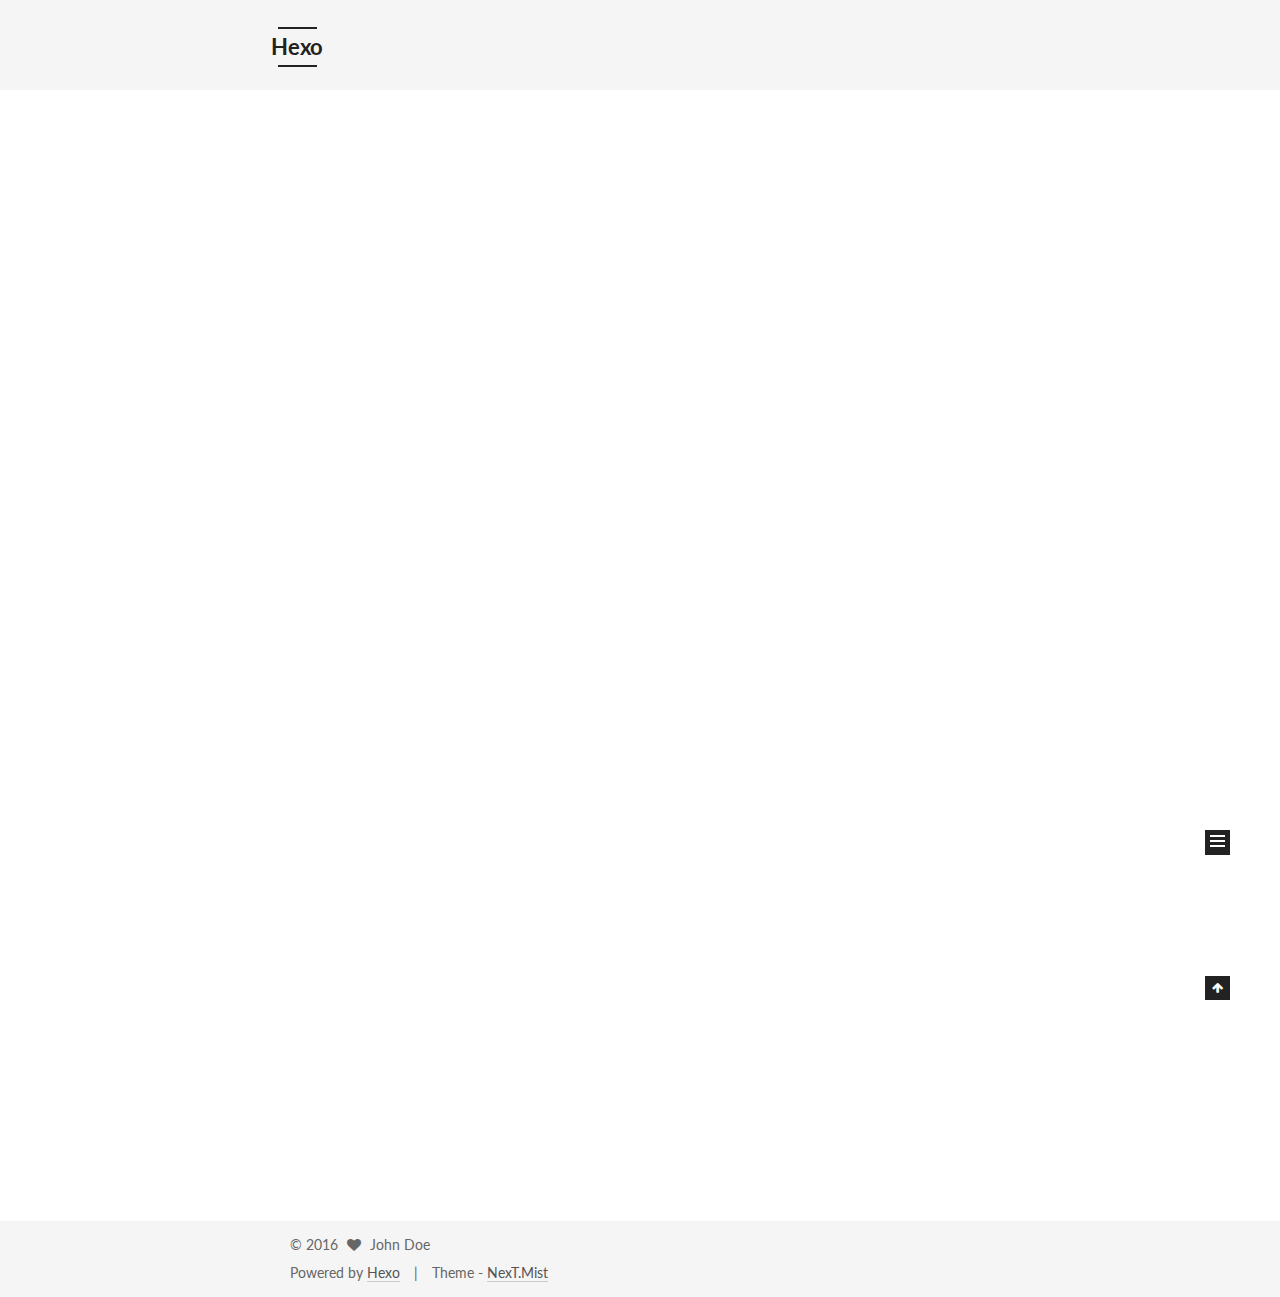
==== index.html @ 753fa88d "Site updated: 2016-10-28 18:48:10" ====
<!doctype html>



  


<html class="theme-next mist use-motion">
<head>
  <meta charset="UTF-8"/>
<meta http-equiv="X-UA-Compatible" content="IE=edge,chrome=1" />
<meta name="viewport" content="width=device-width, initial-scale=1, maximum-scale=1"/>



<meta http-equiv="Cache-Control" content="no-transform" />
<meta http-equiv="Cache-Control" content="no-siteapp" />












  
  
  <link href="/vendors/fancybox/source/jquery.fancybox.css?v=2.1.5" rel="stylesheet" type="text/css" />




  
  
  
  

  
    
    
  

  

  

  

  

  
    
    
    <link href="//fonts.googleapis.com/css?family=Lato:300,300italic,400,400italic,700,700italic&subset=latin,latin-ext" rel="stylesheet" type="text/css">
  






<link href="/vendors/font-awesome/css/font-awesome.min.css?v=4.4.0" rel="stylesheet" type="text/css" />

<link href="/css/main.css?v=5.0.2" rel="stylesheet" type="text/css" />


  <meta name="keywords" content="Hexo, NexT" />








  <link rel="shortcut icon" type="image/x-icon" href="/favicon.ico?v=5.0.2" />






<meta property="og:type" content="website">
<meta property="og:title" content="Hexo">
<meta property="og:url" content="http://yoursite.com/index.html">
<meta property="og:site_name" content="Hexo">
<meta name="twitter:card" content="summary">
<meta name="twitter:title" content="Hexo">



<script type="text/javascript" id="hexo.configuration">
  var NexT = window.NexT || {};
  var CONFIG = {
    scheme: 'Mist',
    sidebar: {"position":"left","display":"post"},
    fancybox: true,
    motion: true,
    duoshuo: {
      userId: '0',
      author: 'Author'
    }
  };
</script>




  <link rel="canonical" href="http://yoursite.com/"/>


  <title> Hexo </title>
</head>

<body itemscope itemtype="//schema.org/WebPage" lang="">

  










  
  
    
  

  <div class="container one-collumn sidebar-position-left 
   page-home 
 ">
    <div class="headband"></div>

    <header id="header" class="header" itemscope itemtype="//schema.org/WPHeader">
      <div class="header-inner"><div class="site-meta ">
  

  <div class="custom-logo-site-title">
    <a href="/"  class="brand" rel="start">
      <span class="logo-line-before"><i></i></span>
      <span class="site-title">Hexo</span>
      <span class="logo-line-after"><i></i></span>
    </a>
  </div>
  <p class="site-subtitle"></p>
</div>

<div class="site-nav-toggle">
  <button>
    <span class="btn-bar"></span>
    <span class="btn-bar"></span>
    <span class="btn-bar"></span>
  </button>
</div>

<nav class="site-nav">
  

  
    <ul id="menu" class="menu">
      
        
        <li class="menu-item menu-item-home">
          <a href="/" rel="section">
            
            Home
          </a>
        </li>
      
        
        <li class="menu-item menu-item-archives">
          <a href="/archives" rel="section">
            
            Archives
          </a>
        </li>
      
        
        <li class="menu-item menu-item-tags">
          <a href="/tags" rel="section">
            
            Tags
          </a>
        </li>
      
        
        <li class="menu-item menu-item-schedule">
          <a href="/schedule" rel="section">
            
            Schedule
          </a>
        </li>
      

      
    </ul>
  

  
</nav>

 </div>
    </header>

    <main id="main" class="main">
      <div class="main-inner">
        <div class="content-wrap">
          <div id="content" class="content">
            
  <section id="posts" class="posts-expand">
    
      

  
  

  
  
  

  <article class="post post-type-normal " itemscope itemtype="//schema.org/Article">

    
      <header class="post-header">

        
        
          <h1 class="post-title" itemprop="name headline">
            
            
              
                
                <a class="post-title-link" href="/2016/10/28/hello-world/" itemprop="url">
                  Hello World
                </a>
              
            
          </h1>
        

        <div class="post-meta">
          <span class="post-time">
            <span class="post-meta-item-icon">
              <i class="fa fa-calendar-o"></i>
            </span>
            <span class="post-meta-item-text">Posted on</span>
            <time itemprop="dateCreated" datetime="2016-10-28T16:20:20+08:00" content="2016-10-28">
              2016-10-28
            </time>
          </span>

          

          
            
          

          

          
          

          
        </div>
      </header>
    


    <div class="post-body" itemprop="articleBody">

      
      

      
        
          
            <p>Welcome to <a href="https://hexo.io/" target="_blank" rel="external">Hexo</a>! This is your very first post. Check <a href="https://hexo.io/docs/" target="_blank" rel="external">documentation</a> for more info. If you get any problems when using Hexo, you can find the answer in <a href="https://hexo.io/docs/troubleshooting.html" target="_blank" rel="external">troubleshooting</a> or you can ask me on <a href="https://github.com/hexojs/hexo/issues" target="_blank" rel="external">GitHub</a>.</p>
<h2 id="Quick-Start"><a href="#Quick-Start" class="headerlink" title="Quick Start"></a>Quick Start</h2><h3 id="Create-a-new-post"><a href="#Create-a-new-post" class="headerlink" title="Create a new post"></a>Create a new post</h3><figure class="highlight bash"><table><tr><td class="gutter"><pre><div class="line">1</div></pre></td><td class="code"><pre><div class="line">$ hexo new <span class="string">"My New Post"</span></div></pre></td></tr></table></figure>
<p>More info: <a href="https://hexo.io/docs/writing.html" target="_blank" rel="external">Writing</a></p>
<h3 id="Run-server"><a href="#Run-server" class="headerlink" title="Run server"></a>Run server</h3><figure class="highlight bash"><table><tr><td class="gutter"><pre><div class="line">1</div></pre></td><td class="code"><pre><div class="line">$ hexo server</div></pre></td></tr></table></figure>
<p>More info: <a href="https://hexo.io/docs/server.html" target="_blank" rel="external">Server</a></p>
<h3 id="Generate-static-files"><a href="#Generate-static-files" class="headerlink" title="Generate static files"></a>Generate static files</h3><figure class="highlight bash"><table><tr><td class="gutter"><pre><div class="line">1</div></pre></td><td class="code"><pre><div class="line">$ hexo generate</div></pre></td></tr></table></figure>
<p>More info: <a href="https://hexo.io/docs/generating.html" target="_blank" rel="external">Generating</a></p>
<h3 id="Deploy-to-remote-sites"><a href="#Deploy-to-remote-sites" class="headerlink" title="Deploy to remote sites"></a>Deploy to remote sites</h3><figure class="highlight bash"><table><tr><td class="gutter"><pre><div class="line">1</div></pre></td><td class="code"><pre><div class="line">$ hexo deploy</div></pre></td></tr></table></figure>
<p>More info: <a href="https://hexo.io/docs/deployment.html" target="_blank" rel="external">Deployment</a></p>

          
        
      
    </div>

    <div>
      
    </div>

    <div>
      
    </div>

    <footer class="post-footer">
      

      

      
      
        <div class="post-eof"></div>
      
    </footer>
  </article>


    
  </section>

  


          </div>
          


          

        </div>
        
          
  
  <div class="sidebar-toggle">
    <div class="sidebar-toggle-line-wrap">
      <span class="sidebar-toggle-line sidebar-toggle-line-first"></span>
      <span class="sidebar-toggle-line sidebar-toggle-line-middle"></span>
      <span class="sidebar-toggle-line sidebar-toggle-line-last"></span>
    </div>
  </div>

  <aside id="sidebar" class="sidebar">
    <div class="sidebar-inner">

      

      

      <section class="site-overview sidebar-panel  sidebar-panel-active ">
        <div class="site-author motion-element" itemprop="author" itemscope itemtype="//schema.org/Person">
          <img class="site-author-image" itemprop="image"
               src="/images/avatar.gif"
               alt="John Doe" />
          <p class="site-author-name" itemprop="name">John Doe</p>
          <p class="site-description motion-element" itemprop="description"></p>
        </div>
        <nav class="site-state motion-element">
          <div class="site-state-item site-state-posts">
            <a href="/archives">
              <span class="site-state-item-count">1</span>
              <span class="site-state-item-name">posts</span>
            </a>
          </div>

          

          

        </nav>

        

        <div class="links-of-author motion-element">
          
        </div>

        
        

        
        

      </section>

      

    </div>
  </aside>


        
      </div>
    </main>

    <footer id="footer" class="footer">
      <div class="footer-inner">
        <div class="copyright" >
  
  &copy; 
  <span itemprop="copyrightYear">2016</span>
  <span class="with-love">
    <i class="fa fa-heart"></i>
  </span>
  <span class="author" itemprop="copyrightHolder">John Doe</span>
</div>

<div class="powered-by">
  Powered by <a class="theme-link" href="https://hexo.io">Hexo</a>
</div>

<div class="theme-info">
  Theme -
  <a class="theme-link" href="https://github.com/iissnan/hexo-theme-next">
    NexT.Mist
  </a>
</div>

        

        
      </div>
    </footer>

    <div class="back-to-top">
      <i class="fa fa-arrow-up"></i>
    </div>
  </div>

  

<script type="text/javascript">
  if (Object.prototype.toString.call(window.Promise) !== '[object Function]') {
    window.Promise = null;
  }
</script>









  



  
  <script type="text/javascript" src="/vendors/jquery/index.js?v=2.1.3"></script>

  
  <script type="text/javascript" src="/vendors/fastclick/lib/fastclick.min.js?v=1.0.6"></script>

  
  <script type="text/javascript" src="/vendors/jquery_lazyload/jquery.lazyload.js?v=1.9.7"></script>

  
  <script type="text/javascript" src="/vendors/velocity/velocity.min.js?v=1.2.1"></script>

  
  <script type="text/javascript" src="/vendors/velocity/velocity.ui.min.js?v=1.2.1"></script>

  
  <script type="text/javascript" src="/vendors/fancybox/source/jquery.fancybox.pack.js?v=2.1.5"></script>


  


  <script type="text/javascript" src="/js/src/utils.js?v=5.0.2"></script>

  <script type="text/javascript" src="/js/src/motion.js?v=5.0.2"></script>



  
  

  

  


  <script type="text/javascript" src="/js/src/bootstrap.js?v=5.0.2"></script>



  



  




  
  

  

  

  

  


</body>
</html>
---- css/main.css ----
/* normalize.css v3.0.2 | MIT License | git.io/normalize */
html {
  font-family: sans-serif; /* 1 */
  -ms-text-size-adjust: 100%; /* 2 */
  -webkit-text-size-adjust: 100%; /* 2 */
}
body {
  margin: 0;
}
article,
aside,
details,
figcaption,
figure,
footer,
header,
hgroup,
main,
menu,
nav,
section,
summary {
  display: block;
}
audio,
canvas,
progress,
video {
  display: inline-block; /* 1 */
  vertical-align: baseline; /* 2 */
}
audio:not([controls]) {
  display: none;
  height: 0;
}
[hidden],
template {
  display: none;
}
a {
  background-color: transparent;
}
a:active,
a:hover {
  outline: 0;
}
abbr[title] {
  border-bottom: 1px dotted;
}
b,
strong {
  font-weight: bold;
}
dfn {
  font-style: italic;
}
h1 {
  font-size: 2em;
  margin: 0.67em 0;
}
mark {
  background: #ff0;
  color: #000;
}
small {
  font-size: 80%;
}
sub,
sup {
  font-size: 75%;
  line-height: 0;
  position: relative;
  vertical-align: baseline;
}
sup {
  top: -0.5em;
}
sub {
  bottom: -0.25em;
}
img {
  border: 0;
}
svg:not(:root) {
  overflow: hidden;
}
figure {
  margin: 1em 40px;
}
hr {
  -moz-box-sizing: content-box;
  box-sizing: content-box;
  height: 0;
}
pre {
  overflow: auto;
}
code,
kbd,
pre,
samp {
  font-family: monospace, monospace;
  font-size: 1em;
}
button,
input,
optgroup,
select,
textarea {
  color: inherit; /* 1 */
  font: inherit; /* 2 */
  margin: 0; /* 3 */
}
button {
  overflow: visible;
}
button,
select {
  text-transform: none;
}
button,
html input[type="button"],
input[type="reset"],
input[type="submit"] {
  -webkit-appearance: button; /* 2 */
  cursor: pointer; /* 3 */
}
button[disabled],
html input[disabled] {
  cursor: default;
}
button::-moz-focus-inner,
input::-moz-focus-inner {
  border: 0;
  padding: 0;
}
input {
  line-height: normal;
}
input[type="checkbox"],
input[type="radio"] {
  box-sizing: border-box; /* 1 */
  padding: 0; /* 2 */
}
input[type="number"]::-webkit-inner-spin-button,
input[type="number"]::-webkit-outer-spin-button {
  height: auto;
}
input[type="search"] {
  -webkit-appearance: textfield; /* 1 */
  -moz-box-sizing: content-box;
  -webkit-box-sizing: content-box; /* 2 */
  box-sizing: content-box;
}
input[type="search"]::-webkit-search-cancel-button,
input[type="search"]::-webkit-search-decoration {
  -webkit-appearance: none;
}
fieldset {
  border: 1px solid #c0c0c0;
  margin: 0 2px;
  padding: 0.35em 0.625em 0.75em;
}
legend {
  border: 0; /* 1 */
  padding: 0; /* 2 */
}
textarea {
  overflow: auto;
}
optgroup {
  font-weight: bold;
}
table {
  border-collapse: collapse;
  border-spacing: 0;
}
td,
th {
  padding: 0;
}
::selection {
  background: #262a30;
  color: #fff;
}
body {
  position: relative;
  font-family: 'Lato', "PingFang SC", "Microsoft YaHei", sans-serif;
  font-size: 14px;
  line-height: 2;
  color: #555;
  background: #fff;
}
@media (max-width: 767px) {
  body {
    padding-right: 0 !important;
  }
}
@media (min-width: 768px) and (max-width: 991px) {
  body {
    padding-right: 0 !important;
  }
}
@media (min-width: 1600px) {
  body {
    font-size: 16px;
  }
}
h1,
h2,
h3,
h4,
h5,
h6 {
  margin: 0;
  padding: 0;
  font-weight: bold;
  line-height: 1.5;
  font-family: 'Lato', "PingFang SC", "Microsoft YaHei", sans-serif;
}
h2,
h3,
h4,
h5,
h6 {
  margin: 20px 0 15px;
}
h1 {
  font-size: 24px;
}
@media (max-width: 767px) {
  h1 {
    font-size: 20px;
  }
}
h2 {
  font-size: 22px;
}
@media (max-width: 767px) {
  h2 {
    font-size: 18px;
  }
}
h3 {
  font-size: 20px;
}
@media (max-width: 767px) {
  h3 {
    font-size: 16px;
  }
}
h4 {
  font-size: 18px;
}
@media (max-width: 767px) {
  h4 {
    font-size: 14px;
  }
}
h5 {
  font-size: 16px;
}
@media (max-width: 767px) {
  h5 {
    font-size: 12px;
  }
}
h6 {
  font-size: 14px;
}
@media (max-width: 767px) {
  h6 {
    font-size: 10px;
  }
}
p {
  margin: 0 0 25px 0;
}
a {
  color: #555;
  text-decoration: none;
  border-bottom: 1px solid #999;
  word-wrap: break-word;
}
a:hover {
  color: #222;
  border-bottom-color: #222;
}
ul {
  list-style: none;
}
blockquote {
  margin: 0;
  padding: 0;
}
img {
  display: block;
  margin: auto;
  max-width: 100%;
  height: auto;
}
hr {
  margin: 40px 0;
  height: 3px;
  border: none;
  background-color: #ddd;
  background-image: repeating-linear-gradient(-45deg, #fff, #fff 4px, transparent 4px, transparent 8px);
}
blockquote {
  padding: 0 15px;
  color: #666;
  border-left: 4px solid #ddd;
}
blockquote cite::before {
  content: "-";
  padding: 0 5px;
}
dt {
  font-weight: 700;
}
dd {
  margin: 0;
  padding: 0;
}
.text-left {
  text-align: left;
}
.text-center {
  text-align: center;
}
.text-right {
  text-align: right;
}
.text-justify {
  text-align: justify;
}
.text-nowrap {
  white-space: nowrap;
}
.text-lowercase {
  text-transform: lowercase;
}
.text-uppercase {
  text-transform: uppercase;
}
.text-capitalize {
  text-transform: capitalize;
}
.center-block {
  display: block;
  margin-left: auto;
  margin-right: auto;
}
.clearfix:before,
.clearfix:after {
  content: " ";
  display: table;
}
.clearfix:after {
  clear: both;
}
.pullquote {
  width: 45%;
}
.pullquote.left {
  float: left;
  margin-left: 5px;
  margin-right: 10px;
}
.pullquote.right {
  float: right;
  margin-left: 10px;
  margin-right: 5px;
}
.affix.affix.affix {
  position: fixed;
}
.translation {
  margin-top: -20px;
  font-size: 14px;
  color: #999;
}
.scrollbar-measure {
  width: 100px;
  height: 100px;
  overflow: scroll;
  position: absolute;
  top: -9999px;
}
.use-motion .motion-element {
  opacity: 0;
}
#local-search-input {
  padding: 3px;
  border: none;
  text-indent: 14px;
  border-radius: 0;
  width: 140px;
  outline: none;
  border-bottom: 1px solid #999;
  background: inherit;
  opacity: 0.5;
}
#local-search-input:focus {
  opacity: 1;
}
.search-icon {
  position: absolute;
  top: 9px;
}
table {
  margin: 20px 0;
  width: 100%;
  border-collapse: collapse;
  border-spacing: 0;
  border: 1px solid #ddd;
  font-size: 14px;
  table-layout: fixed;
  word-wrap: break-all;
}
table>tbody>tr:nth-of-type(odd) {
  background-color: #f9f9f9;
}
table>tbody>tr:hover {
  background-color: #f5f5f5;
}
caption,
th,
td {
  padding: 8px;
  text-align: left;
  vertical-align: middle;
  font-weight: normal;
}
th,
td {
  border-bottom: 3px solid #ddd;
  border-right: 1px solid #eee;
}
th {
  padding-bottom: 10px;
  font-weight: 700;
}
td {
  border-bottom-width: 1px;
}
html,
body {
  height: 100%;
}
.container {
  position: relative;
  min-height: 100%;
}
.header-inner {
  margin: 0 auto;
  padding: 100px 0 70px;
  width: 700px;
}
@media (min-width: 1600px) {
  .container .header-inner {
    width: 900px;
  }
}
.main {
  padding-bottom: 150px;
}
.main-inner {
  margin: 0 auto;
  width: 700px;
}
@media (min-width: 1600px) {
  .container .main-inner {
    width: 900px;
  }
}
.footer {
  position: absolute;
  left: 0;
  bottom: 0;
  width: 100%;
  min-height: 50px;
}
.footer-inner {
  box-sizing: border-box;
  margin: 20px auto;
  width: 700px;
}
@media (min-width: 1600px) {
  .container .footer-inner {
    width: 900px;
  }
}
pre,
.highlight {
  overflow: auto;
  margin: 20px 0;
  padding: 15px;
  font-size: 13px;
  color: #4d4d4c;
  background: #f7f7f7;
  line-height: 1.6;
}
pre,
code {
  font-family: consolas, Menlo, "PingFang SC", "Microsoft YaHei", monospace;
}
code {
  padding: 2px 4px;
  word-wrap: break-all;
  color: #4d4d4c;
  background: #f7f7f7;
  border-radius: 3px;
  font-size: 13px;
}
pre code {
  padding: 0;
  color: #4d4d4c;
  background: none;
  text-shadow: none;
}
.highlight pre {
  border: none;
  margin: 0;
  padding: 1px;
}
.highlight table {
  margin: 0;
  width: auto;
  border: none;
}
.highlight td {
  border: none;
  padding: 0;
}
.highlight figcaption {
  font-size: 1em;
  color: #4d4d4c;
  line-height: 1em;
  margin-bottom: 1em;
}
.highlight figcaption:before,
.highlight figcaption:after {
  content: " ";
  display: table;
}
.highlight figcaption:after {
  clear: both;
}
.highlight figcaption a {
  float: right;
  color: #4d4d4c;
}
.highlight figcaption a:hover {
  border-bottom-color: #4d4d4c;
}
.highlight .gutter pre {
  color: #666;
  text-align: right;
  padding-right: 20px;
}
.highlight .line {
  height: 20px;
}
.gutter {
  -webkit-user-select: none;
  -moz-user-select: none;
  -ms-user-select: none;
  user-select: none;
}
.gist table {
  width: auto;
}
.gist table td {
  border: none;
}
pre .deletion {
  background: #fdd;
}
pre .addition {
  background: #dfd;
}
pre .meta {
  color: #8959a8;
}
pre .comment {
  color: #8e908c;
}
pre .variable,
pre .attribute,
pre .tag,
pre .regexp,
pre .ruby .constant,
pre .xml .tag .title,
pre .xml .pi,
pre .xml .doctype,
pre .html .doctype,
pre .css .id,
pre .css .class,
pre .css .pseudo {
  color: #c82829;
}
pre .number,
pre .preprocessor,
pre .built_in,
pre .literal,
pre .params,
pre .constant,
pre .command {
  color: #f5871f;
}
pre .ruby .class .title,
pre .css .rules .attribute,
pre .string,
pre .value,
pre .inheritance,
pre .header,
pre .ruby .symbol,
pre .xml .cdata,
pre .special,
pre .number,
pre .formula {
  color: #718c00;
}
pre .title,
pre .css .hexcolor {
  color: #3e999f;
}
pre .function,
pre .python .decorator,
pre .python .title,
pre .ruby .function .title,
pre .ruby .title .keyword,
pre .perl .sub,
pre .javascript .title,
pre .coffeescript .title {
  color: #4271ae;
}
pre .keyword,
pre .javascript .function {
  color: #8959a8;
}
.full-image.full-image.full-image {
  border: none;
  max-width: 100%;
  width: auto;
  margin: 20px auto;
}
@media (min-width: 992px) {
  .full-image.full-image.full-image {
    max-width: none;
    width: 126%;
    margin: 0 -13%;
  }
}
.blockquote-center,
.page-home .post-type-quote blockquote,
.page-post-detail .post-type-quote blockquote {
  position: relative;
  margin: 40px 0;
  padding: 0;
  border-left: none;
  text-align: center;
}
.blockquote-center::before,
.page-home .post-type-quote blockquote::before,
.page-post-detail .post-type-quote blockquote::before,
.blockquote-center::after,
.page-home .post-type-quote blockquote::after,
.page-post-detail .post-type-quote blockquote::after {
  position: absolute;
  content: ' ';
  display: block;
  width: 100%;
  height: 24px;
  opacity: 0.2;
  background-repeat: no-repeat;
  background-position: 0 -6px;
  background-size: 22px 22px;
}
.blockquote-center::before,
.page-home .post-type-quote blockquote::before,
.page-post-detail .post-type-quote blockquote::before {
  top: -20px;
  background-image: url("../images/quote-l.svg");
  border-top: 1px solid #ccc;
}
.blockquote-center::after,
.page-home .post-type-quote blockquote::after,
.page-post-detail .post-type-quote blockquote::after {
  bottom: -20px;
  background-image: url("../images/quote-r.svg");
  border-bottom: 1px solid #ccc;
  background-position: 100% 8px;
}
.blockquote-center p,
.page-home .post-type-quote blockquote p,
.page-post-detail .post-type-quote blockquote p,
.blockquote-center div,
.page-home .post-type-quote blockquote div,
.page-post-detail .post-type-quote blockquote div {
  text-align: center;
}
.post .post-body .group-picture img {
  box-sizing: border-box;
  padding: 0 3px;
  border: none;
}
.post .group-picture-row {
  overflow: hidden;
  margin-top: 6px;
}
.post .group-picture-row:first-child {
  margin-top: 0;
}
.post .group-picture-column {
  float: left;
}
.page-post-detail .post-body .group-picture-column {
  float: none;
  margin-top: 10px;
  width: auto !important;
}
.page-post-detail .post-body .group-picture-column img {
  margin: 0 auto;
}
.page-archive .group-picture-container {
  overflow: hidden;
}
.page-archive .group-picture-row {
  float: left;
}
.page-archive .group-picture-row:first-child {
  margin-top: 6px;
}
.page-archive .group-picture-column {
  max-width: 150px;
  max-height: 150px;
}
.btn {
  display: inline-block;
  padding: 0 20px;
  font-size: 14px;
  color: #fff;
  background: #222;
  border: 2px solid #222;
  text-decoration: none;
  border-radius: 0;
  transition-property: background-color;
  transition-duration: 0.2s;
  transition-timing-function: ease-in-out;
  transition-delay: 0s;
}
.btn:hover,
.post-more-link .btn:hover {
  border-color: #222;
  color: #222;
  background: #fff;
}
.btn-bar {
  display: block;
  width: 22px;
  height: 2px;
  background: #555;
  border-radius: 1px;
}
.btn-bar+.btn-bar {
  margin-top: 4px;
}
.pagination {
  margin: 120px 0 40px;
  text-align: center;
  border-top: 1px solid #eee;
}
.page-number-basic,
.pagination .prev,
.pagination .next,
.pagination .page-number,
.pagination .space {
  display: inline-block;
  position: relative;
  top: -1px;
  margin: 0 10px;
  padding: 0 10px;
  line-height: 30px;
}
@media (max-width: 767px) {
  .page-number-basic,
  .pagination .prev,
  .pagination .next,
  .pagination .page-number,
  .pagination .space {
    margin: 0 5px;
  }
}
.pagination .prev,
.pagination .next,
.pagination .page-number {
  border-bottom: 0;
  border-top: 1px solid #eee;
  transition-property: border-color;
  transition-duration: 0.2s;
  transition-timing-function: ease-in-out;
  transition-delay: 0s;
}
.pagination .prev:hover,
.pagination .next:hover,
.pagination .page-number:hover {
  border-top-color: #222;
}
.pagination .space {
  padding: 0;
  margin: 0;
}
.pagination .prev {
  margin-left: 0;
}
.pagination .next {
  margin-right: 0;
}
.pagination .page-number.current {
  color: #fff;
  background: #ccc;
  border-top-color: #ccc;
}
@media (max-width: 767px) {
  .pagination {
    border-top: none;
  }
  .pagination .prev,
  .pagination .next,
  .pagination .page-number {
    margin-bottom: 10px;
    border-top: 0;
    border-bottom: 1px solid #eee;
  }
  .pagination .prev:hover,
  .pagination .next:hover,
  .pagination .page-number:hover {
    border-bottom-color: #222;
  }
}
.comments {
  margin: 60px 20px 0;
}
.tag-cloud {
  text-align: center;
}
.tag-cloud a {
  display: inline-block;
  margin: 10px;
}
.back-to-top {
  box-sizing: border-box;
  position: fixed;
  bottom: -100px;
  right: 50px;
  z-index: 1050;
  padding: 0 6px;
  width: 25px;
  background: #222;
  font-size: 12px;
  opacity: 1;
  color: #fff;
  cursor: pointer;
  text-align: center;
  -webkit-transform: translateZ(0);
  transition-property: bottom;
  transition-duration: 0.2s;
  transition-timing-function: ease-in-out;
  transition-delay: 0s;
}
@media (max-width: 767px) {
  .back-to-top {
    display: none;
  }
}
@media (min-width: 768px) and (max-width: 991px) {
  .back-to-top {
    display: none;
  }
}
.back-to-top.back-to-top-on {
  bottom: 19px;
}
.header {
  background: #fff;
}
.header-inner {
  position: relative;
}
.headband {
  height: 3px;
  background: #222;
}
.site-meta {
  margin: 0;
  text-align: left;
}
@media (max-width: 767px) {
  .site-meta {
    text-align: center;
  }
}
.brand {
  position: relative;
  display: inline-block;
  padding: 0 40px;
  color: #222;
  background: #222;
  border-bottom: none;
}
.brand:hover {
  color: #222;
}
.logo {
  display: inline-block;
  margin-right: 5px;
  line-height: 36px;
  vertical-align: top;
}
.site-title {
  display: inline-block;
  vertical-align: top;
  line-height: 36px;
  font-size: 20px;
  font-weight: normal;
  font-family: 'Lato', "PingFang SC", "Microsoft YaHei", sans-serif;
}
.site-subtitle {
  margin-top: 10px;
  font-size: 13px;
  color: #999;
}
.use-motion .brand {
  opacity: 0;
}
.use-motion .logo,
.use-motion .site-title,
.use-motion .site-subtitle {
  opacity: 0;
  position: relative;
  top: -10px;
}
.site-nav-toggle {
  display: none;
  position: absolute;
  top: 10px;
  left: 10px;
}
@media (max-width: 767px) {
  .site-nav-toggle {
    display: block;
  }
}
.site-nav-toggle button {
  margin-top: 2px;
  padding: 9px 10px;
  background: transparent;
  border: none;
}
@media (max-width: 767px) {
  .site-nav {
    display: none;
    margin: 0 -10px;
    padding: 0 10px;
    clear: both;
    border-top: 1px solid #ddd;
  }
}
@media (min-width: 768px) and (max-width: 991px) {
  .site-nav {
    display: block !important;
  }
}
@media (min-width: 992px) {
  .site-nav {
    display: block !important;
  }
}
.menu {
  margin-top: 20px;
  padding-left: 0;
  text-align: center;
}
.menu .menu-item {
  display: inline-block;
  margin: 0 10px;
}
@media screen and (max-width: 767px) {
  .menu .menu-item {
    margin-top: 10px;
  }
}
.menu .menu-item a {
  display: block;
  font-size: 13px;
  text-transform: capitalize;
  line-height: inherit;
  border-bottom: 1px solid transparent;
  transition-property: border-color;
  transition-duration: 0.2s;
  transition-timing-function: ease-in-out;
  transition-delay: 0s;
}
.menu .menu-item a:hover {
  border-bottom-color: #222;
}
.menu .menu-item .fa {
  margin-right: 5px;
}
.use-motion .menu-item {
  opacity: 0;
}
.post-body {
  font-family: 'Lato', "PingFang SC", "Microsoft YaHei", sans-serif;
}
@media (max-width: 767px) {
  .post-body {
    word-break: break-word;
  }
}
.post-body .fancybox img {
  display: block !important;
  margin: 0 auto;
  cursor: pointer;
  cursor: zoom-in;
  cursor: -webkit-zoom-in;
}
.post-body .image-caption,
.post-body .figure .caption {
  margin: 10px auto 15px;
  text-align: center;
  font-size: 14px;
  color: #999;
  font-weight: bold;
  line-height: 1;
}
.post-sticky-flag {
  display: inline-block;
  font-size: 16px;
  -ms-transform: rotate(30deg);
  -webkit-transform: rotate(30deg);
  -moz-transform: rotate(30deg);
  -ms-transform: rotate(30deg);
  -o-transform: rotate(30deg);
  transform: rotate(30deg);
}
.posts-expand {
  padding-top: 40px;
}
@media (max-width: 767px) {
  .posts-expand {
    margin: 0 20px;
  }
  .post-body pre,
  .post-body .highlight {
    padding: 10px;
  }
  .post-body pre .gutter pre,
  .post-body .highlight .gutter pre {
    padding-right: 10px;
  }
}
@media (min-width: 992px) {
  .posts-expand .post-body {
    text-align: justify;
  }
}
.posts-expand .post-body h2,
.posts-expand .post-body h3,
.posts-expand .post-body h4,
.posts-expand .post-body h5,
.posts-expand .post-body h6 {
  padding-top: 10px;
}
.posts-expand .post-body h2 .header-anchor,
.posts-expand .post-body h3 .header-anchor,
.posts-expand .post-body h4 .header-anchor,
.posts-expand .post-body h5 .header-anchor,
.posts-expand .post-body h6 .header-anchor {
  float: right;
  margin-left: 10px;
  color: #ccc;
  border-bottom-style: none;
  visibility: hidden;
}
.posts-expand .post-body h2 .header-anchor:hover,
.posts-expand .post-body h3 .header-anchor:hover,
.posts-expand .post-body h4 .header-anchor:hover,
.posts-expand .post-body h5 .header-anchor:hover,
.posts-expand .post-body h6 .header-anchor:hover {
  color: inherit;
}
.posts-expand .post-body h2:hover .header-anchor,
.posts-expand .post-body h3:hover .header-anchor,
.posts-expand .post-body h4:hover .header-anchor,
.posts-expand .post-body h5:hover .header-anchor,
.posts-expand .post-body h6:hover .header-anchor {
  visibility: visible;
}
.posts-expand .post-body ul li {
  list-style: circle;
}
.posts-expand .post-body img {
  box-sizing: border-box;
  margin: auto;
  padding: 3px;
  border: 1px solid #ddd;
}
.posts-expand .fancybox img {
  margin: 0 auto;
}
@media (max-width: 767px) {
  .posts-collapse {
    margin: 0 20px;
  }
  .posts-collapse .post-title,
  .posts-collapse .post-meta {
    display: block;
    width: auto;
    text-align: left;
  }
}
.posts-collapse {
  position: relative;
  z-index: 1010;
  margin-left: 0;
}
.posts-collapse::after {
  content: " ";
  position: absolute;
  top: 20px;
  left: 0;
  margin-left: -2px;
  width: 4px;
  height: 100%;
  background: #f5f5f5;
  z-index: -1;
}
@media (max-width: 767px) {
  .posts-collapse {
    margin: 0 20px;
  }
}
.posts-collapse .collection-title {
  position: relative;
  margin: 60px 0;
}
.posts-collapse .collection-title h2 {
  margin-left: 20px;
}
.posts-collapse .collection-title small {
  color: #bbb;
}
.posts-collapse .collection-title::before {
  content: " ";
  position: absolute;
  left: 0;
  top: 50%;
  margin-left: -4px;
  margin-top: -4px;
  width: 8px;
  height: 8px;
  background: #bbb;
  border-radius: 50%;
}
.posts-collapse .post {
  margin: 30px 0;
}
.posts-collapse .post-header {
  position: relative;
  transition-duration: 0.2s;
  transition-timing-function: ease-in-out;
  transition-delay: 0s;
  transition-property: border;
  border-bottom: 1px dashed #ccc;
}
.posts-collapse .post-header::before {
  content: " ";
  position: absolute;
  left: 0;
  top: 12px;
  width: 6px;
  height: 6px;
  margin-left: -4px;
  background: #bbb;
  border-radius: 50%;
  border: 1px solid #fff;
  transition-duration: 0.2s;
  transition-timing-function: ease-in-out;
  transition-delay: 0s;
  transition-property: background;
}
.posts-collapse .post-header:hover {
  border-bottom-color: #666;
}
.posts-collapse .post-header:hover::before {
  background: #222;
}
.posts-collapse .post-meta {
  position: absolute;
  font-size: 12px;
  left: 20px;
  top: 5px;
}
.posts-collapse .post-comments-count {
  display: none;
}
.posts-collapse .post-title {
  margin-left: 60px;
  font-size: 16px;
  font-weight: normal;
  line-height: inherit;
}
.posts-collapse .post-title::after {
  margin-left: 3px;
  opacity: 0.6;
}
.posts-collapse .post-title a {
  color: #666;
  border-bottom: none;
}
.page-home .post-type-quote .post-header,
.page-post-detail .post-type-quote .post-header,
.page-home .post-type-quote .post-tags,
.page-post-detail .post-type-quote .post-tags {
  display: none;
}
.posts-expand .post-title {
  font-size: 26px;
  text-align: center;
  word-break: break-word;
  font-weight: 400;
}
@media (max-width: 767px) {
  .posts-expand .post-title {
    font-size: 22px;
  }
}
.posts-expand .post-title-link {
  display: inline-block;
  position: relative;
  color: #555;
  border-bottom: none;
  line-height: 1.2;
  vertical-align: top;
}
.posts-expand .post-title-link::before {
  content: "";
  position: absolute;
  width: 100%;
  height: 2px;
  bottom: 0;
  left: 0;
  background-color: #000;
  visibility: hidden;
  -webkit-transform: scaleX(0);
  -moz-transform: scaleX(0);
  -ms-transform: scaleX(0);
  -o-transform: scaleX(0);
  transform: scaleX(0);
  transition-duration: 0.2s;
  transition-timing-function: ease-in-out;
  transition-delay: 0s;
}
.posts-expand .post-title-link:hover::before {
  visibility: visible;
  -webkit-transform: scaleX(1);
  -moz-transform: scaleX(1);
  -ms-transform: scaleX(1);
  -o-transform: scaleX(1);
  transform: scaleX(1);
}
.posts-expand .post-title-link .fa {
  font-size: 16px;
}
.posts-expand .post-meta {
  margin: 3px 0 60px 0;
  color: #999;
  font-family: 'Lato', "PingFang SC", "Microsoft YaHei", sans-serif;
  font-size: 12px;
  text-align: center;
}
.posts-expand .post-meta .post-category-list {
  display: inline-block;
  margin: 0;
  padding: 3px;
}
.posts-expand .post-meta .post-category-list-link {
  color: #999;
}
.post-meta-item-icon {
  display: none;
  margin-right: 3px;
}
@media (min-width: 768px) and (max-width: 991px) {
  .post-meta-item-icon {
    display: inline-block;
  }
}
@media (max-width: 767px) {
  .post-meta-item-icon {
    display: inline-block;
  }
}
@media (min-width: 768px) and (max-width: 991px) {
  .post-meta-item-text {
    display: none;
  }
}
@media (max-width: 767px) {
  .post-meta-item-text {
    display: none;
  }
}
@media (max-width: 767px) {
  .posts-expand .post-comments-count {
    display: none;
  }
}
.post-more-link {
  margin-top: 50px;
}
.post-more-link .btn {
  color: #555;
  font-size: 14px;
  background: transparent;
  border-radius: 0;
  line-height: 2;
}
.posts-expand .post-tags {
  margin-top: 40px;
  text-align: center;
}
.posts-expand .post-tags a {
  display: inline-block;
  margin-right: 10px;
  font-size: 13px;
}
.post-nav {
  overflow: hidden;
  margin-top: 60px;
  padding: 10px;
  white-space: nowrap;
  border-top: 1px solid #eee;
}
.post-nav-item {
  display: inline-block;
  width: 50%;
  white-space: normal;
}
.post-nav-item a {
  position: relative;
  display: inline-block;
  line-height: 25px;
  font-size: 14px;
  color: #555;
  border-bottom: none;
}
.post-nav-item a:hover {
  color: #222;
  border-bottom: none;
}
.post-nav-item a:active {
  top: 2px;
}
.post-nav-item a i {
  font-size: 12px;
}
.post-nav-prev {
  text-align: right;
}
.posts-expand .post-eof {
  display: block;
  margin: 80px auto 60px;
  width: 8%;
  height: 1px;
  background: #ccc;
  text-align: center;
}
.post:last-child .post-eof.post-eof.post-eof {
  display: none;
}
.post-gallery {
  display: table;
  table-layout: fixed;
  width: 100%;
  border-collapse: separate;
}
.post-gallery-row {
  display: table-row;
}
.post-gallery .post-gallery-img {
  display: table-cell;
  text-align: center;
  vertical-align: middle;
  border: none;
}
.post-gallery .post-gallery-img img {
  max-width: 100%;
  max-height: 100%;
  border: none;
}
.fancybox-close,
.fancybox-close:hover {
  border: none;
}
.sidebar {
  position: fixed;
  right: 0;
  top: 0;
  bottom: 0;
  width: 0;
  z-index: 1040;
  box-shadow: inset 0 2px 6px #000;
  background: #222;
  -webkit-transform: translateZ(0);
}
.sidebar a {
  color: #999;
  border-bottom-color: #555;
}
.sidebar a:hover {
  color: #eee;
}
@media (min-width: 768px) and (max-width: 991px) {
  .sidebar {
    display: none !important;
  }
}
@media (max-width: 767px) {
  .sidebar {
    display: none !important;
  }
}
.sidebar-inner {
  position: relative;
  padding: 20px 10px;
  color: #999;
  text-align: center;
}
.sidebar-toggle {
  position: fixed;
  right: 50px;
  bottom: 45px;
  width: 15px;
  height: 15px;
  padding: 5px;
  background: #222;
  line-height: 0;
  z-index: 1050;
  cursor: pointer;
  -webkit-transform: translateZ(0);
}
@media (min-width: 768px) and (max-width: 991px) {
  .sidebar-toggle {
    display: none;
  }
}
@media (max-width: 767px) {
  .sidebar-toggle {
    display: none;
  }
}
.sidebar-toggle-line {
  position: relative;
  display: inline-block;
  vertical-align: top;
  height: 2px;
  width: 100%;
  background: #fff;
  margin-top: 3px;
}
.sidebar-toggle-line:first-child {
  margin-top: 0;
}
.site-author-image {
  display: block;
  margin: 0 auto;
  padding: 2px;
  max-width: 96px;
  height: auto;
  border: 2px solid #333;
}
.site-author-name {
  margin: 5px 0 0;
  text-align: center;
  color: #f5f5f5;
  font-weight: normal;
}
.site-description {
  margin-top: 5px;
  text-align: center;
  font-size: 14px;
  color: #999;
}
.site-state {
  overflow: hidden;
  line-height: 1.4;
  white-space: nowrap;
  text-align: center;
}
.site-state-item {
  display: inline-block;
  padding: 0 15px;
  border-left: 1px solid #333;
}
.site-state-item:first-child {
  border-left: none;
}
.site-state-item a {
  border-bottom: none;
}
.site-state-item-count {
  display: block;
  text-align: center;
  color: inherit;
  font-weight: 600;
  font-size: 18px;
}
.site-state-item-name {
  font-size: 13px;
  color: inherit;
}
.feed-link {
  margin-top: 20px;
}
.feed-link a {
  display: inline-block;
  padding: 0 15px;
  color: #fc6423;
  border: 1px solid #fc6423;
  border-radius: 4px;
}
.feed-link a i {
  color: #fc6423;
  font-size: 14px;
}
.feed-link a:hover {
  color: #fff;
  background: #fc6423;
}
.feed-link a:hover i {
  color: #fff;
}
.links-of-author {
  margin-top: 20px;
}
.links-of-author a {
  display: inline-block;
  vertical-align: middle;
  margin-right: 10px;
  margin-bottom: 10px;
  border-bottom-color: #555;
  font-size: 13px;
}
.links-of-author a:before {
  display: inline-block;
  vertical-align: middle;
  margin-right: 3px;
  content: " ";
  width: 4px;
  height: 4px;
  border-radius: 50%;
  background: #ffffed;
}
.links-of-blogroll {
  font-size: 13px;
}
.links-of-blogroll-title {
  margin-top: 20px;
  font-size: 14px;
  font-weight: 600;
}
.links-of-blogroll-list {
  margin: 0;
  padding: 0;
}
.links-of-blogroll-item {
  padding: 2px 10px;
}
.sidebar-nav {
  margin: 0 0 20px;
  padding-left: 0;
}
.sidebar-nav li {
  display: inline-block;
  cursor: pointer;
  border-bottom: 1px solid transparent;
  font-size: 14px;
  color: #555;
}
.sidebar-nav li:hover {
  color: #f5f5f5;
}
.page-post-detail .sidebar-nav-toc {
  padding: 0 5px;
}
.page-post-detail .sidebar-nav-overview {
  margin-left: 10px;
}
.sidebar-nav .sidebar-nav-active {
  color: #87daff;
  border-bottom-color: #87daff;
}
.sidebar-nav .sidebar-nav-active:hover {
  color: #87daff;
}
.sidebar-panel {
  display: none;
}
.sidebar-panel-active {
  display: block;
}
.post-toc-empty {
  font-size: 14px;
  color: #666;
}
.post-toc-wrap {
  overflow: hidden;
}
.post-toc {
  overflow: auto;
}
.post-toc ol {
  margin: 0;
  padding: 0 2px 5px 10px;
  text-align: left;
  list-style: none;
  font-size: 14px;
}
.post-toc ol > ol {
  padding-left: 0;
}
.post-toc ol a {
  transition-duration: 0.2s;
  transition-timing-function: ease-in-out;
  transition-delay: 0s;
  transition-property: all;
  color: #999;
  border-bottom-color: #555;
}
.post-toc ol a:hover {
  color: #ccc;
  border-bottom-color: #ccc;
}
.post-toc .nav-item {
  overflow: hidden;
  text-overflow: ellipsis;
  white-space: nowrap;
  line-height: 1.8;
}
.post-toc .nav .nav-child {
  display: none;
}
.post-toc .nav .active > .nav-child {
  display: block;
}
.post-toc .nav .active-current > .nav-child {
  display: block;
}
.post-toc .nav .active-current > .nav-child > .nav-item {
  display: block;
}
.post-toc .nav .active > a {
  color: #87daff;
  border-bottom-color: #87daff;
}
.post-toc .nav .active-current > a {
  color: #87daff;
}
.post-toc .nav .active-current > a:hover {
  color: #87daff;
}
.footer {
  font-size: 14px;
  color: #999;
}
.footer img {
  border: none;
}
.footer-inner {
  text-align: center;
}
.with-love {
  display: inline-block;
  margin: 0 5px;
}
.powered-by,
.theme-info {
  display: inline-block;
}
.powered-by {
  margin-right: 10px;
}
.powered-by::after {
  content: "|";
  padding-left: 10px;
}
.cc-license {
  margin-top: 10px;
  text-align: center;
}
.cc-license .cc-opacity {
  opacity: 0.7;
  border-bottom: none;
}
.cc-license .cc-opacity:hover {
  opacity: 0.9;
}
.cc-license img {
  display: inline-block;
}
.theme-next #ds-thread #ds-reset {
  color: #555;
}
.theme-next #ds-thread #ds-reset .ds-replybox {
  margin-bottom: 30px;
}
.theme-next #ds-thread #ds-reset .ds-replybox .ds-avatar,
.theme-next #ds-reset .ds-avatar img {
  box-shadow: none;
}
.theme-next #ds-thread #ds-reset .ds-textarea-wrapper {
  border-color: #c7d4e1;
  background: none;
  border-top-right-radius: 3px;
  border-top-left-radius: 3px;
}
.theme-next #ds-thread #ds-reset .ds-textarea-wrapper textarea {
  height: 60px;
}
.theme-next #ds-reset .ds-rounded-top {
  border-radius: 0;
}
.theme-next #ds-thread #ds-reset .ds-post-toolbar {
  box-sizing: border-box;
  border: 1px solid #c7d4e1;
  background: #f6f8fa;
}
.theme-next #ds-thread #ds-reset .ds-post-options {
  height: 40px;
  border: none;
  background: none;
}
.theme-next #ds-thread #ds-reset .ds-toolbar-buttons {
  top: 11px;
}
.theme-next #ds-thread #ds-reset .ds-sync {
  top: 5px;
}
.theme-next #ds-thread #ds-reset .ds-post-button {
  top: 4px;
  right: 5px;
  width: 90px;
  height: 30px;
  border: 1px solid #c5ced7;
  border-radius: 3px;
  background-image: linear-gradient(#fbfbfc, #f5f7f9);
  color: #60676d;
}
.theme-next #ds-thread #ds-reset .ds-post-button:hover {
  background-position: 0 -30px;
  color: #60676d;
}
.theme-next #ds-thread #ds-reset .ds-comments-info {
  padding: 10px 0;
}
.theme-next #ds-thread #ds-reset .ds-sort {
  display: none;
}
.theme-next #ds-thread #ds-reset li.ds-tab a.ds-current {
  border: none;
  background: #f6f8fa;
  color: #60676d;
}
.theme-next #ds-thread #ds-reset li.ds-tab a.ds-current:hover {
  background-color: #e9f0f7;
  color: #60676d;
}
.theme-next #ds-thread #ds-reset li.ds-tab a {
  border-radius: 2px;
  padding: 5px;
}
.theme-next #ds-thread #ds-reset .ds-login-buttons p {
  color: #999;
  line-height: 36px;
}
.theme-next #ds-thread #ds-reset .ds-login-buttons .ds-service-list li {
  height: 28px;
}
.theme-next #ds-thread #ds-reset .ds-service-list a {
  background: none;
  padding: 5px;
  border: 1px solid;
  border-radius: 3px;
  text-align: center;
}
.theme-next #ds-thread #ds-reset .ds-service-list a:hover {
  color: #fff;
  background: #666;
}
.theme-next #ds-thread #ds-reset .ds-service-list .ds-weibo {
  color: #fc9b00;
  border-color: #fc9b00;
}
.theme-next #ds-thread #ds-reset .ds-service-list .ds-weibo:hover {
  background: #fc9b00;
}
.theme-next #ds-thread #ds-reset .ds-service-list .ds-qq {
  color: #60a3ec;
  border-color: #60a3ec;
}
.theme-next #ds-thread #ds-reset .ds-service-list .ds-qq:hover {
  background: #60a3ec;
}
.theme-next #ds-thread #ds-reset .ds-service-list .ds-renren {
  color: #2e7ac4;
  border-color: #2e7ac4;
}
.theme-next #ds-thread #ds-reset .ds-service-list .ds-renren:hover {
  background: #2e7ac4;
}
.theme-next #ds-thread #ds-reset .ds-service-list .ds-douban {
  color: #37994c;
  border-color: #37994c;
}
.theme-next #ds-thread #ds-reset .ds-service-list .ds-douban:hover {
  background: #37994c;
}
.theme-next #ds-thread #ds-reset .ds-service-list .ds-kaixin {
  color: #fef20d;
  border-color: #fef20d;
}
.theme-next #ds-thread #ds-reset .ds-service-list .ds-kaixin:hover {
  background: #fef20d;
}
.theme-next #ds-thread #ds-reset .ds-service-list .ds-netease {
  color: #f00;
  border-color: #f00;
}
.theme-next #ds-thread #ds-reset .ds-service-list .ds-netease:hover {
  background: #f00;
}
.theme-next #ds-thread #ds-reset .ds-service-list .ds-sohu {
  color: #ffcb05;
  border-color: #ffcb05;
}
.theme-next #ds-thread #ds-reset .ds-service-list .ds-sohu:hover {
  background: #ffcb05;
}
.theme-next #ds-thread #ds-reset .ds-service-list .ds-baidu {
  color: #2831e0;
  border-color: #2831e0;
}
.theme-next #ds-thread #ds-reset .ds-service-list .ds-baidu:hover {
  background: #2831e0;
}
.theme-next #ds-thread #ds-reset .ds-service-list .ds-google {
  color: #166bec;
  border-color: #166bec;
}
.theme-next #ds-thread #ds-reset .ds-service-list .ds-google:hover {
  background: #166bec;
}
.theme-next #ds-thread #ds-reset .ds-service-list .ds-weixin {
  color: #00ce0d;
  border-color: #00ce0d;
}
.theme-next #ds-thread #ds-reset .ds-service-list .ds-weixin:hover {
  background: #00ce0d;
}
.theme-next #ds-thread #ds-reset .ds-service-list .ds-more-services {
  border: none;
}
.theme-next #ds-thread #ds-reset .ds-service-list .ds-more-services:hover {
  background: none;
}
.theme-next #ds-reset .duoshuo-ua-admin {
  display: inline-block;
  color: #f00;
}
.theme-next #ds-reset .duoshuo-ua-platform,
.theme-next #ds-reset .duoshuo-ua-browser {
  color: #ccc;
}
.theme-next #ds-reset .duoshuo-ua-platform .fa,
.theme-next #ds-reset .duoshuo-ua-browser .fa {
  display: inline-block;
  margin-right: 3px;
}
.theme-next #ds-reset .duoshuo-ua-separator {
  display: inline-block;
  margin-left: 5px;
}
.theme-next .this_ua {
  background-color: #ccc !important;
  border-radius: 4px;
  padding: 0 5px !important;
  margin: 1px 1px !important;
  border: 1px solid #bbb !important;
  color: #fff;
  display: inline-block !important;
}
.theme-next .this_ua.admin {
  background-color: #d9534f !important;
  border-color: #d9534f !important;
}
.theme-next .this_ua.platform.iOS,
.theme-next .this_ua.platform.Mac,
.theme-next .this_ua.platform.Windows {
  background-color: #39b3d7 !important;
  border-color: #46b8da !important;
}
.theme-next .this_ua.platform.Linux {
  background-color: #3a3a3a !important;
  border-color: #1f1f1f !important;
}
.theme-next .this_ua.platform.Android {
  background-color: #00c47d !important;
  border-color: #01b171 !important;
}
.theme-next .this_ua.browser.Mobile,
.theme-next .this_ua.browser.Chrome {
  background-color: #5cb85c !important;
  border-color: #4cae4c !important;
}
.theme-next .this_ua.browser.Firefox {
  background-color: #f0ad4e !important;
  border-color: #eea236 !important;
}
.theme-next .this_ua.browser.Maxthon,
.theme-next .this_ua.browser.IE {
  background-color: #428bca !important;
  border-color: #357ebd !important;
}
.theme-next .this_ua.browser.baidu,
.theme-next .this_ua.browser.UCBrowser,
.theme-next .this_ua.browser.Opera {
  background-color: #d9534f !important;
  border-color: #d43f3a !important;
}
.theme-next .this_ua.browser.Android,
.theme-next .this_ua.browser.QQBrowser {
  background-color: #78ace9 !important;
  border-color: #4cae4c !important;
}
.post-spread {
  margin-top: 20px;
  text-align: center;
}
.jiathis_style {
  display: inline-block;
}
.jiathis_style a {
  border: none;
}
.post-spread {
  margin-top: 20px;
  text-align: center;
}
.bdshare-slide-button-box a {
  border: none;
}
.bdsharebuttonbox {
  display: inline-block;
}
.bdsharebuttonbox a {
  border: none;
}
ul.search-result-list {
  padding-left: 0px;
  margin: 0px 5px 0px 8px;
}
p.search-result {
  border-bottom: 1px dashed #ccc;
  padding: 5px 0;
}
a.search-result-title {
  font-weight: bold;
}
a.search-result {
  border-bottom: transparent;
  display: block;
  white-space: nowrap;
  overflow: hidden;
  text-overflow: ellipsis;
}
.search-keyword {
  border-bottom: 1px dashed #f00;
  font-size: 14px;
  font-weight: bold;
  color: #f00;
}
#local-search-result {
  height: 88%;
  overflow: auto;
}
.popup {
  display: none;
  position: fixed;
  top: 10%;
  left: 50%;
  width: 700px;
  height: 80%;
  margin-left: -350px;
  padding: 3px 0 0 10px;
  background: #fff;
  color: #333;
  z-index: 9999;
  border-radius: 5px;
}
@media (max-width: 767px) {
  .popup {
    padding: 3px;
    top: 0;
    left: 0;
    margin: 0;
    width: 100%;
    height: 100%;
    border-radius: 0px;
  }
}
.popoverlay {
  position: fixed;
  width: 100%;
  height: 100%;
  top: 0px;
  left: 0px;
  z-index: 2080;
  background-color: rgba(0,0,0,0.3);
}
#local-search-input {
  margin-bottom: 10px;
  padding: 10px;
  width: 97%;
  font-size: 18px;
}
.popup .fa-search {
  padding-top: 8px;
}
.popup-btn-close {
  position: absolute;
  top: 6px;
  right: 14px;
  color: #4ebd79;
  font-size: 14px;
  font-weight: bold;
  text-transform: uppercase;
  cursor: pointer;
}
#no-result {
  position: absolute;
  left: 44%;
  top: 42%;
  color: #ccc;
}
.site-uv,
.site-pv,
.page-pv {
  display: inline-block;
}
.site-uv .busuanzi-value,
.site-pv .busuanzi-value,
.page-pv .busuanzi-value {
  margin: 0 5px;
}
.site-uv {
  margin-right: 10px;
}
.site-uv::after {
  content: "|";
  padding-left: 10px;
}
.use-motion .post {
  opacity: 0;
}
.page-archive .archive-page-counter {
  position: relative;
  top: 3px;
  left: 20px;
}
@media (max-width: 767px) {
  .page-archive .archive-page-counter {
    top: 5px;
  }
}
.page-archive .posts-collapse .archive-move-on {
  position: absolute;
  top: 11px;
  left: 0;
  margin-left: -6px;
  width: 10px;
  height: 10px;
  opacity: 0.5;
  background: #555;
  border: 1px solid #fff;
  border-radius: 50%;
}
.category-all-page .category-all-title {
  text-align: center;
}
.category-all-page .category-all {
  margin-top: 20px;
}
.category-all-page .category-list {
  margin: 0;
  padding: 0;
  list-style: none;
}
.category-all-page .category-list-item {
  margin: 5px 10px;
}
.category-all-page .category-list-count {
  color: #bbb;
}
.category-all-page .category-list-count:before {
  display: inline;
  content: " (";
}
.category-all-page .category-list-count:after {
  display: inline;
  content: ") ";
}
.category-all-page .category-list-child {
  padding-left: 10px;
}
#schedule ul#event-list {
  padding-left: 30px;
}
#schedule ul#event-list hr {
  margin: 20px 0 45px 0 !important;
  background: #222;
}
#schedule ul#event-list hr:after {
  display: inline-block;
  content: 'NOW';
  background: #222;
  color: #fff;
  font-weight: bold;
  text-align: right;
  padding: 0 5px;
}
#schedule ul#event-list li.event {
  margin: 20px 0px;
  background: #f9f9f9;
  padding-left: 10px;
  min-height: 40px;
}
#schedule ul#event-list li.event h2.event-summary {
  margin: 0;
  padding-bottom: 3px;
}
#schedule ul#event-list li.event h2.event-summary:before {
  display: inline-block;
  font-family: FontAwesome;
  font-size: 8px;
  content: '\f111';
  vertical-align: middle;
  margin-right: 25px;
  color: #bbb;
}
#schedule ul#event-list li.event span.event-relative-time {
  display: inline-block;
  font-size: 12px;
  font-weight: 400;
  padding-left: 12px;
  color: #bbb;
}
#schedule ul#event-list li.event span.event-details {
  display: block;
  color: #bbb;
  margin-left: 56px;
  padding-top: 3px;
  padding-bottom: 6px;
  text-indent: -24px;
  line-height: 18px;
}
#schedule ul#event-list li.event span.event-details:before {
  text-indent: 0;
  display: inline-block;
  width: 14px;
  font-family: FontAwesome;
  text-align: center;
  margin-right: 9px;
  color: #bbb;
}
#schedule ul#event-list li.event span.event-details.event-location:before {
  content: '\f041';
}
#schedule ul#event-list li.event span.event-details.event-duration:before {
  content: '\f017';
}
#schedule ul#event-list li.event-past {
  background: #fcfcfc;
}
#schedule ul#event-list li.event-past > * {
  opacity: 0.6;
}
#schedule ul#event-list li.event-past h2.event-summary {
  color: #bbb;
}
#schedule ul#event-list li.event-past h2.event-summary:before {
  color: #dfdfdf;
}
#schedule ul#event-list li.event-now {
  background: #222;
  color: #fff;
  padding: 15px 0 15px 10px;
}
#schedule ul#event-list li.event-now h2.event-summary:before {
  -webkit-transform: scale(1.2);
  -moz-transform: scale(1.2);
  -ms-transform: scale(1.2);
  -o-transform: scale(1.2);
  transform: scale(1.2);
  color: #fff;
  animation: dot-flash 1s alternate infinite ease-in-out;
}
#schedule ul#event-list li.event-now * {
  color: #fff !important;
}
@-moz-keyframes dot-flash {
  from {
    opacity: 1;
    -webkit-transform: scale(1.1);
    -moz-transform: scale(1.1);
    -ms-transform: scale(1.1);
    -o-transform: scale(1.1);
    transform: scale(1.1);
  }
  to {
    opacity: 0;
    -webkit-transform: scale(1);
    -moz-transform: scale(1);
    -ms-transform: scale(1);
    -o-transform: scale(1);
    transform: scale(1);
  }
}
@-webkit-keyframes dot-flash {
  from {
    opacity: 1;
    -webkit-transform: scale(1.1);
    -moz-transform: scale(1.1);
    -ms-transform: scale(1.1);
    -o-transform: scale(1.1);
    transform: scale(1.1);
  }
  to {
    opacity: 0;
    -webkit-transform: scale(1);
    -moz-transform: scale(1);
    -ms-transform: scale(1);
    -o-transform: scale(1);
    transform: scale(1);
  }
}
@-o-keyframes dot-flash {
  from {
    opacity: 1;
    -webkit-transform: scale(1.1);
    -moz-transform: scale(1.1);
    -ms-transform: scale(1.1);
    -o-transform: scale(1.1);
    transform: scale(1.1);
  }
  to {
    opacity: 0;
    -webkit-transform: scale(1);
    -moz-transform: scale(1);
    -ms-transform: scale(1);
    -o-transform: scale(1);
    transform: scale(1);
  }
}
@keyframes dot-flash {
  from {
    opacity: 1;
    -webkit-transform: scale(1.1);
    -moz-transform: scale(1.1);
    -ms-transform: scale(1.1);
    -o-transform: scale(1.1);
    transform: scale(1.1);
  }
  to {
    opacity: 0;
    -webkit-transform: scale(1);
    -moz-transform: scale(1);
    -ms-transform: scale(1);
    -o-transform: scale(1);
    transform: scale(1);
  }
}
.page-post-detail .sidebar-toggle-line {
  background: #87daff;
}
.page-post-detail .comments {
  overflow: hidden;
}
h1,
h2,
h3,
h4,
h5,
h6 {
  margin: 20px 0 10px;
}
p {
  margin: 0 0 25px 0;
}
a {
  border-bottom-color: #ccc;
}
hr {
  margin: 20px 0;
  height: 2px;
}
.main-inner {
  margin-top: 80px;
}
.header {
  background: #f5f5f5;
}
.header-inner {
  padding: 25px 0 20px;
}
.header-inner:before,
.header-inner:after {
  content: " ";
  display: table;
}
.header-inner:after {
  clear: both;
}
@media (max-width: 767px) {
  .header-inner {
    width: auto;
    margin-bottom: 50px;
    padding: 10px;
  }
}
.site-meta {
  float: left;
  margin-left: -20px;
  line-height: normal;
}
@media (max-width: 767px) {
  .site-meta {
    margin-left: 10px;
  }
}
.site-meta .brand {
  padding: 2px 1px;
  background: none;
}
@media (max-width: 767px) {
  .site-meta .brand {
    display: block;
  }
}
.site-meta .logo {
  display: none;
}
.site-meta .site-title {
  font-size: 22px;
  font-weight: bolder;
}
@media (max-width: 767px) {
  .site-meta .site-title {
    line-height: 34px;
  }
}
.logo-line-before,
.logo-line-after {
  display: block;
  overflow: hidden;
  margin: 0 auto;
  width: 75%;
}
@media (max-width: 767px) {
  .logo-line-before,
  .logo-line-after {
    display: none;
  }
}
.logo-line-before i,
.logo-line-after i {
  position: relative;
  display: block;
  height: 2px;
  background: #222;
}
@media (max-width: 767px) {
  .logo-line-before i,
  .logo-line-after i {
    height: 3px;
  }
}
.use-motion .logo-line-before i {
  left: -100%;
}
.use-motion .logo-line-after i {
  right: -100%;
}
.site-subtitle {
  display: none;
}
.site-nav-toggle {
  position: static;
  float: right;
}
.menu {
  float: right;
  margin: 8px 0 0 0;
}
@media (max-width: 767px) {
  .menu {
    margin: 20px 0 0 0;
    padding: 0;
  }
}
.menu br {
  display: none;
}
.menu .menu-item {
  margin: 0;
}
@media (max-width: 767px) {
  .menu .menu-item {
    display: block;
  }
}
.menu .menu-item a {
  padding: 0 10px;
  background: none;
  border: none;
  border-radius: 2px;
  transition-property: background;
}
@media (max-width: 767px) {
  .menu .menu-item a {
    text-align: left;
  }
}
.menu .menu-item a:hover {
  background: #e1e1e1;
}
.menu a::before {
  display: none;
}
@media (max-width: 767px) {
  .menu a::before {
    display: block;
  }
}
@media (max-width: 767px) {
  .menu {
    float: none;
  }
}
.site-search form {
  display: none;
}
.posts-expand {
  padding-top: 0;
}
.posts-expand .post-title,
.posts-expand .post-meta {
  text-align: left;
}
@media (max-width: 767px) {
  .posts-expand .post-title,
  .posts-expand .post-meta {
    text-align: center;
  }
}
.posts-expand .post-eof {
  display: none;
}
.posts-expand .post {
  margin-top: 120px;
}
.posts-expand .post:first-child {
  margin-top: 0;
}
.posts-expand .post-meta {
  margin-top: 5px;
  margin-bottom: 20px;
}
.posts-expand .post-title {
  position: relative;
  font-size: 26px;
  font-weight: 400;
}
@media (max-width: 767px) {
  .posts-expand .post-title {
    font-size: 20px;
  }
}
@media (min-width: 1600px) {
  .posts-expand .post-title {
    font-size: 26px;
  }
}
.posts-expand .post-title:hover:before {
  background: #222;
}
.posts-expand .post-body img {
  margin: 0;
}
.posts-expand .post-tags {
  text-align: left;
}
.posts-expand .post-tags a {
  padding: 1px 5px;
  background: #f5f5f5;
  border-bottom: none;
}
.posts-expand .post-tags a:hover {
  background: #ccc;
}
.posts-expand .post-nav {
  margin-top: 40px;
}
.post-more-link {
  margin-top: 20px;
  text-align: left;
}
.post-more-link a {
  padding: 0;
  font-size: 14px;
  color: #666;
  background: none;
  border: none;
  border-bottom: 2px solid #666;
  transition-property: border;
}
@media (max-width: 767px) {
  .post-more-link a {
    font-size: 12px;
  }
}
@media (min-width: 1600px) {
  .post-more-link a {
    font-size: 16px;
  }
}
.post-more-link a:hover {
  border-bottom-color: #222;
}
.links-of-blogroll-inline .links-of-blogroll-item {
  display: inline-block;
}
.btn {
  padding: 0 10px;
  border-width: 2px;
  border-radius: 0;
}
.headband {
  display: none;
}
.site-search {
  position: relative;
  float: right;
  margin-top: 5px;
  padding-top: 3px;
}
@media (max-width: 767px) {
  .site-search {
    float: none;
    padding: 0 10px;
  }
}
@media (max-width: 767px) {
  .container .main-inner {
    width: auto;
  }
}
.page-post-detail .post-title,
.page-post-detail .post-meta {
  text-align: center;
}
.page-post-detail .post-title:before {
  display: none;
}
.page-post-detail .post-meta {
  margin-bottom: 60px;
}
.pagination {
  margin: 120px 0 0;
  text-align: left;
}
@media (max-width: 767px) {
  .pagination {
    margin: 80px 10px 0;
    text-align: center;
  }
}
.footer {
  margin-top: 80px;
  padding: 10px 0;
  background: #f5f5f5;
  color: #666;
}
.footer-inner {
  margin: 0 auto;
  text-align: left;
}
@media (max-width: 767px) {
  .footer-inner {
    width: auto;
    text-align: center;
  }
}
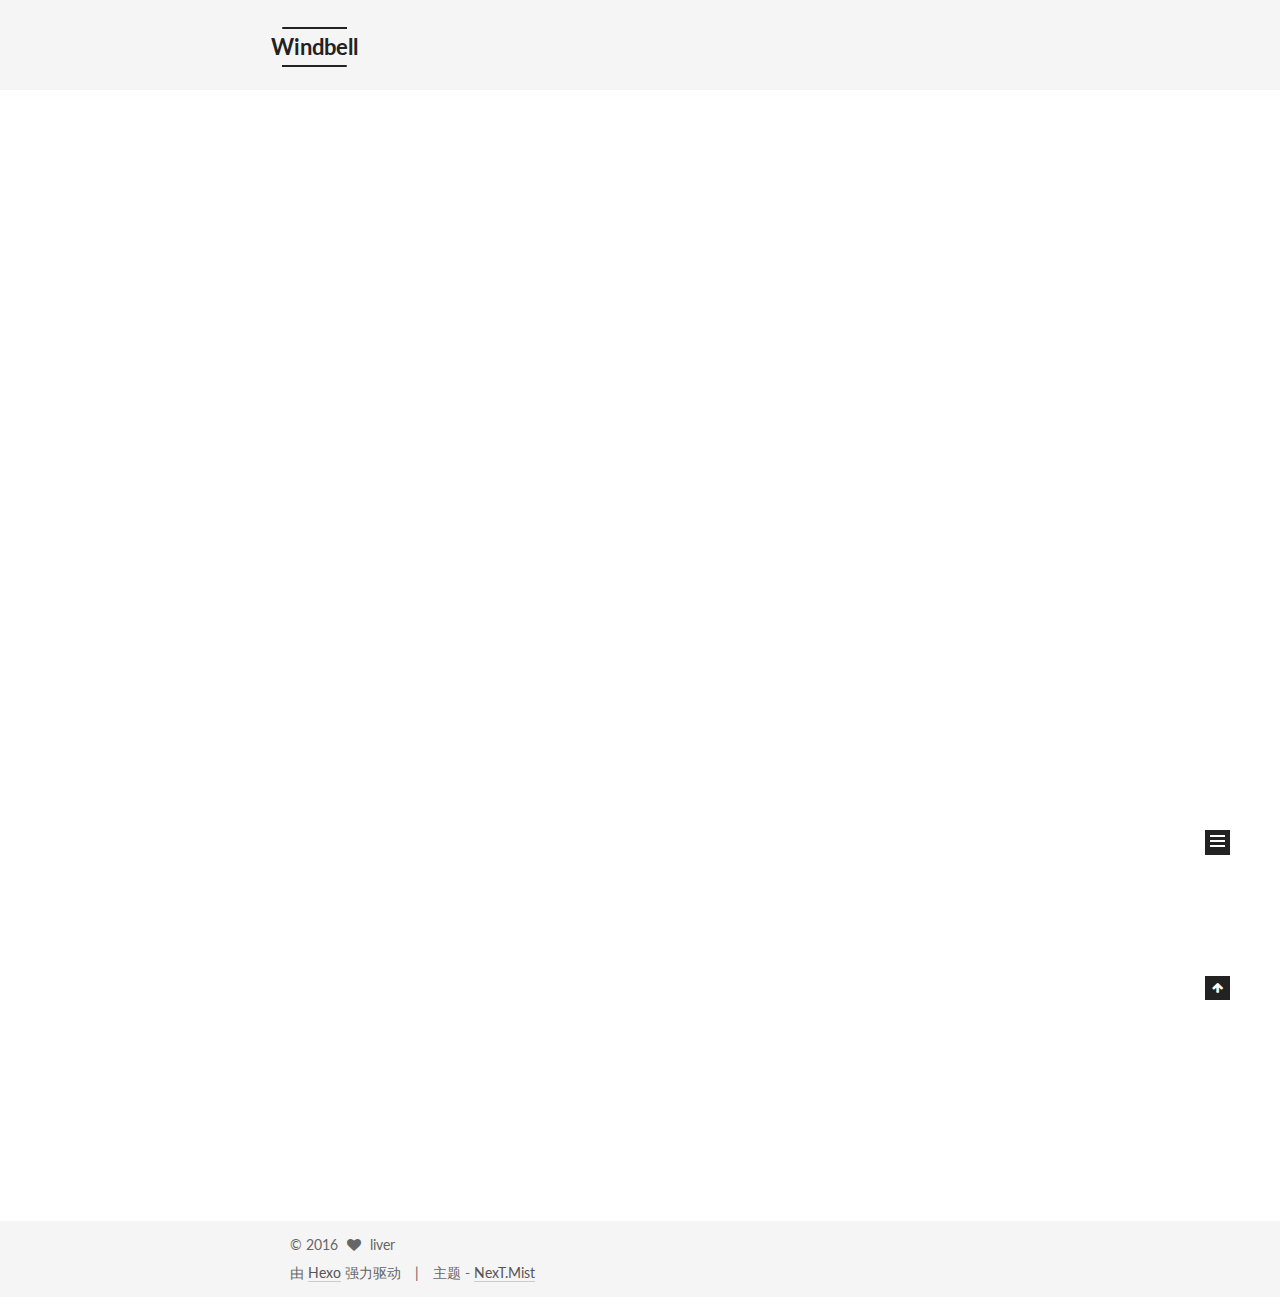
==== commit 54b5ecfb: "Site updated: 2016-10-28 22:01:40" ====
--- a/index.html
+++ b/index.html
@@ -85,11 +85,11 @@
 
 
 <meta property="og:type" content="website">
-<meta property="og:title" content="Hexo">
-<meta property="og:url" content="http://yoursite.com/index.html">
-<meta property="og:site_name" content="Hexo">
+<meta property="og:title" content="Windbell">
+<meta property="og:url" content="https://littlewindbell.github.io/index.html">
+<meta property="og:site_name" content="Windbell">
 <meta name="twitter:card" content="summary">
-<meta name="twitter:title" content="Hexo">
+<meta name="twitter:title" content="Windbell">
 
 
 
@@ -101,8 +101,8 @@
     fancybox: true,
     motion: true,
     duoshuo: {
-      userId: '0',
-      author: 'Author'
+      userId: '6346511364470605000',
+      author: '博主'
     }
   };
 </script>
@@ -110,13 +110,13 @@
 
 
 
-  <link rel="canonical" href="http://yoursite.com/"/>
-
-
-  <title> Hexo </title>
+  <link rel="canonical" href="https://littlewindbell.github.io/"/>
+
+
+  <title> Windbell </title>
 </head>
 
-<body itemscope itemtype="//schema.org/WebPage" lang="">
+<body itemscope itemtype="//schema.org/WebPage" lang="zh-Hans">
 
   
 
@@ -146,7 +146,7 @@
   <div class="custom-logo-site-title">
     <a href="/"  class="brand" rel="start">
       <span class="logo-line-before"><i></i></span>
-      <span class="site-title">Hexo</span>
+      <span class="site-title">Windbell</span>
       <span class="logo-line-after"><i></i></span>
     </a>
   </div>
@@ -171,15 +171,23 @@
         <li class="menu-item menu-item-home">
           <a href="/" rel="section">
             
-            Home
+            首页
           </a>
         </li>
       
         
+        <li class="menu-item menu-item-categories">
+          <a href="/categories" rel="section">
+            
+            分类
+          </a>
+        </li>
+      
+        
         <li class="menu-item menu-item-archives">
           <a href="/archives" rel="section">
             
-            Archives
+            归档
           </a>
         </li>
       
@@ -187,7 +195,7 @@
         <li class="menu-item menu-item-tags">
           <a href="/tags" rel="section">
             
-            Tags
+            标签
           </a>
         </li>
       
@@ -195,7 +203,7 @@
         <li class="menu-item menu-item-schedule">
           <a href="/schedule" rel="section">
             
-            Schedule
+            日程
           </a>
         </li>
       
@@ -251,7 +259,7 @@
             <span class="post-meta-item-icon">
               <i class="fa fa-calendar-o"></i>
             </span>
-            <span class="post-meta-item-text">Posted on</span>
+            <span class="post-meta-item-text">发表于</span>
             <time itemprop="dateCreated" datetime="2016-10-28T16:20:20+08:00" content="2016-10-28">
               2016-10-28
             </time>
@@ -260,6 +268,13 @@
           
 
           
+            
+              <span class="post-comments-count">
+                &nbsp; | &nbsp;
+                <a href="/2016/10/28/hello-world/#comments" itemprop="discussionUrl">
+                  <span class="post-comments-count ds-thread-count" data-thread-key="2016/10/28/hello-world/" itemprop="commentsCount"></span>
+                </a>
+              </span>
             
           
 
@@ -353,15 +368,15 @@
         <div class="site-author motion-element" itemprop="author" itemscope itemtype="//schema.org/Person">
           <img class="site-author-image" itemprop="image"
                src="/images/avatar.gif"
-               alt="John Doe" />
-          <p class="site-author-name" itemprop="name">John Doe</p>
+               alt="liver" />
+          <p class="site-author-name" itemprop="name">liver</p>
           <p class="site-description motion-element" itemprop="description"></p>
         </div>
         <nav class="site-state motion-element">
           <div class="site-state-item site-state-posts">
             <a href="/archives">
               <span class="site-state-item-count">1</span>
-              <span class="site-state-item-name">posts</span>
+              <span class="site-state-item-name">日志</span>
             </a>
           </div>
 
@@ -404,15 +419,15 @@
   <span class="with-love">
     <i class="fa fa-heart"></i>
   </span>
-  <span class="author" itemprop="copyrightHolder">John Doe</span>
+  <span class="author" itemprop="copyrightHolder">liver</span>
 </div>
 
 <div class="powered-by">
-  Powered by <a class="theme-link" href="https://hexo.io">Hexo</a>
+  由 <a class="theme-link" href="https://hexo.io">Hexo</a> 强力驱动
 </div>
 
 <div class="theme-info">
-  Theme -
+  主题 -
   <a class="theme-link" href="https://github.com/iissnan/hexo-theme-next">
     NexT.Mist
   </a>
@@ -491,17 +506,58 @@
 
   
 
-
-
-  
-
-
-
-
-  
-  
-
-  
+  
+    
+  
+
+  <script type="text/javascript">
+    var duoshuoQuery = {short_name:"http://Windbell.duoshuo.com"};
+    (function() {
+      var ds = document.createElement('script');
+      ds.type = 'text/javascript';ds.async = true;
+      ds.id = 'duoshuo-script';
+      ds.src = (document.location.protocol == 'https:' ? 'https:' : 'http:') + '//static.duoshuo.com/embed.js';
+      ds.charset = 'UTF-8';
+      (document.getElementsByTagName('head')[0]
+      || document.getElementsByTagName('body')[0]).appendChild(ds);
+    })();
+  </script>
+
+  
+    
+    <script src="/vendors/ua-parser-js/dist/ua-parser.min.js?v=0.7.9"></script>
+    <script src="/js/src/hook-duoshuo.js"></script>
+  
+
+
+
+
+
+
+  
+  
+
+  
+  <script type="text/x-mathjax-config">
+    MathJax.Hub.Config({
+      tex2jax: {
+        inlineMath: [ ['$','$'], ["\\(","\\)"]  ],
+        processEscapes: true,
+        skipTags: ['script', 'noscript', 'style', 'textarea', 'pre', 'code']
+      }
+    });
+  </script>
+
+  <script type="text/x-mathjax-config">
+    MathJax.Hub.Queue(function() {
+      var all = MathJax.Hub.getAllJax(), i;
+      for (i=0; i < all.length; i += 1) {
+        all[i].SourceElement().parentNode.className += ' has-jax';
+      }
+    });
+  </script>
+  <script type="text/javascript" src="//cdn.mathjax.org/mathjax/latest/MathJax.js?config=TeX-AMS-MML_HTMLorMML"></script>
+
 
   
 
--- a/css/main.css
+++ b/css/main.css
@@ -497,8 +497,8 @@
   margin: 20px 0;
   padding: 15px;
   font-size: 13px;
-  color: #4d4d4c;
-  background: #f7f7f7;
+  color: #eaeaea;
+  background: #000;
   line-height: 1.6;
 }
 pre,
@@ -508,14 +508,14 @@
 code {
   padding: 2px 4px;
   word-wrap: break-all;
-  color: #4d4d4c;
-  background: #f7f7f7;
+  color: #eaeaea;
+  background: #000;
   border-radius: 3px;
   font-size: 13px;
 }
 pre code {
   padding: 0;
-  color: #4d4d4c;
+  color: #eaeaea;
   background: none;
   text-shadow: none;
 }
@@ -535,7 +535,7 @@
 }
 .highlight figcaption {
   font-size: 1em;
-  color: #4d4d4c;
+  color: #eaeaea;
   line-height: 1em;
   margin-bottom: 1em;
 }
@@ -549,10 +549,10 @@
 }
 .highlight figcaption a {
   float: right;
-  color: #4d4d4c;
+  color: #eaeaea;
 }
 .highlight figcaption a:hover {
-  border-bottom-color: #4d4d4c;
+  border-bottom-color: #eaeaea;
 }
 .highlight .gutter pre {
   color: #666;
@@ -575,16 +575,16 @@
   border: none;
 }
 pre .deletion {
-  background: #fdd;
+  background: #008000;
 }
 pre .addition {
-  background: #dfd;
+  background: #800000;
 }
 pre .meta {
-  color: #8959a8;
+  color: #c397d8;
 }
 pre .comment {
-  color: #8e908c;
+  color: #969896;
 }
 pre .variable,
 pre .attribute,
@@ -598,7 +598,7 @@
 pre .css .id,
 pre .css .class,
 pre .css .pseudo {
-  color: #c82829;
+  color: #d54e53;
 }
 pre .number,
 pre .preprocessor,
@@ -607,7 +607,7 @@
 pre .params,
 pre .constant,
 pre .command {
-  color: #f5871f;
+  color: #e78c45;
 }
 pre .ruby .class .title,
 pre .css .rules .attribute,
@@ -620,11 +620,11 @@
 pre .special,
 pre .number,
 pre .formula {
-  color: #718c00;
+  color: #b9ca4a;
 }
 pre .title,
 pre .css .hexcolor {
-  color: #3e999f;
+  color: #70c0b1;
 }
 pre .function,
 pre .python .decorator,
@@ -634,11 +634,11 @@
 pre .perl .sub,
 pre .javascript .title,
 pre .coffeescript .title {
-  color: #4271ae;
+  color: #7aa6da;
 }
 pre .keyword,
 pre .javascript .function {
-  color: #8959a8;
+  color: #c397d8;
 }
 .full-image.full-image.full-image {
   border: none;
@@ -1563,7 +1563,7 @@
   width: 4px;
   height: 4px;
   border-radius: 50%;
-  background: #ffffed;
+  background: #ff042d;
 }
 .links-of-blogroll {
   font-size: 13px;
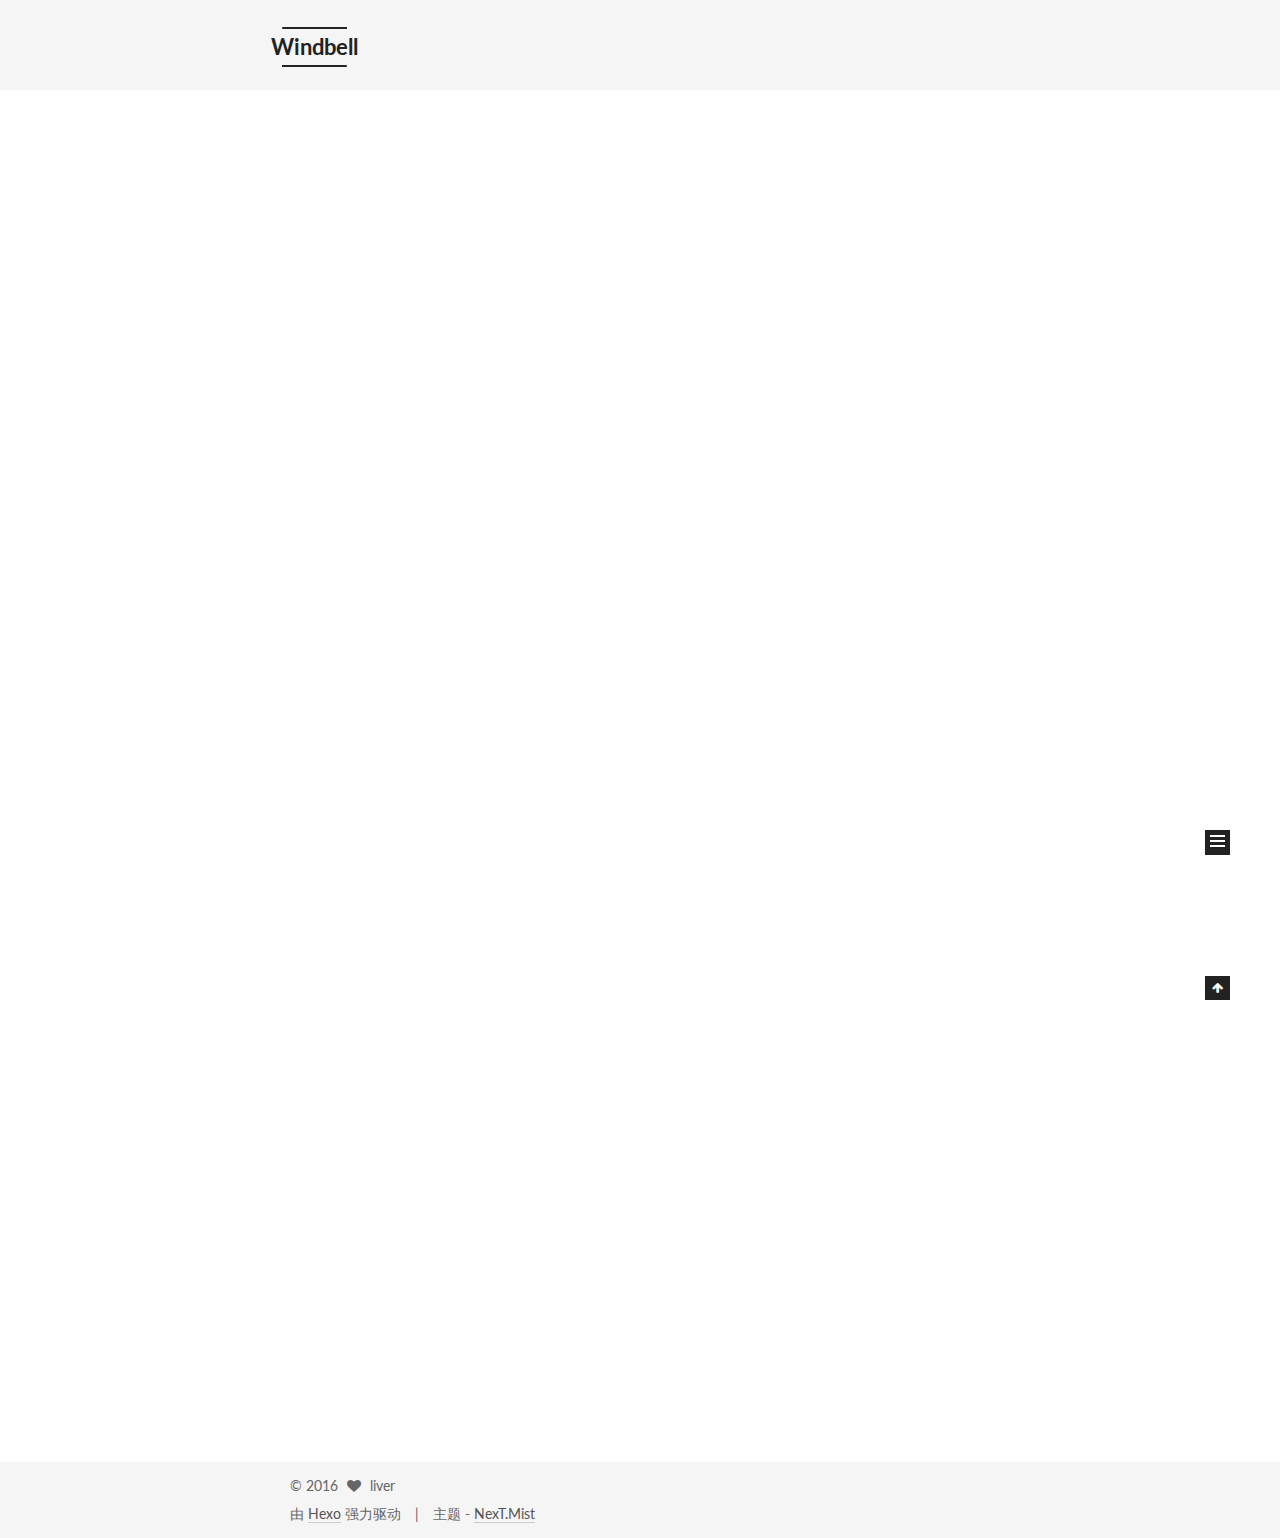
==== commit 69c01779: "Site updated: 2016-10-28 22:38:15" ====
--- a/index.html
+++ b/index.html
@@ -246,6 +246,107 @@
             
               
                 
+                <a class="post-title-link" href="/2016/10/28/First/" itemprop="url">
+                  First
+                </a>
+              
+            
+          </h1>
+        
+
+        <div class="post-meta">
+          <span class="post-time">
+            <span class="post-meta-item-icon">
+              <i class="fa fa-calendar-o"></i>
+            </span>
+            <span class="post-meta-item-text">发表于</span>
+            <time itemprop="dateCreated" datetime="2016-10-28T22:05:28+08:00" content="2016-10-28">
+              2016-10-28
+            </time>
+          </span>
+
+          
+
+          
+            
+              <span class="post-comments-count">
+                &nbsp; | &nbsp;
+                <a href="/2016/10/28/First/#comments" itemprop="discussionUrl">
+                  <span class="post-comments-count ds-thread-count" data-thread-key="2016/10/28/First/" itemprop="commentsCount"></span>
+                </a>
+              </span>
+            
+          
+
+          
+
+          
+          
+
+          
+        </div>
+      </header>
+    
+
+
+    <div class="post-body" itemprop="articleBody">
+
+      
+      
+
+      
+        
+          
+            <p>Hello,everybody!</p>
+
+          
+        
+      
+    </div>
+
+    <div>
+      
+    </div>
+
+    <div>
+      
+    </div>
+
+    <footer class="post-footer">
+      
+
+      
+
+      
+      
+        <div class="post-eof"></div>
+      
+    </footer>
+  </article>
+
+
+    
+      
+
+  
+  
+
+  
+  
+  
+
+  <article class="post post-type-normal " itemscope itemtype="//schema.org/Article">
+
+    
+      <header class="post-header">
+
+        
+        
+          <h1 class="post-title" itemprop="name headline">
+            
+            
+              
+                
                 <a class="post-title-link" href="/2016/10/28/hello-world/" itemprop="url">
                   Hello World
                 </a>
@@ -375,13 +476,20 @@
         <nav class="site-state motion-element">
           <div class="site-state-item site-state-posts">
             <a href="/archives">
-              <span class="site-state-item-count">1</span>
+              <span class="site-state-item-count">2</span>
               <span class="site-state-item-name">日志</span>
             </a>
           </div>
 
           
 
+          
+            <div class="site-state-item site-state-tags">
+              <a href="/tags">
+                <span class="site-state-item-count">1</span>
+                <span class="site-state-item-name">标签</span>
+              </a>
+            </div>
           
 
         </nav>
--- a/css/main.css
+++ b/css/main.css
@@ -1563,7 +1563,7 @@
   width: 4px;
   height: 4px;
   border-radius: 50%;
-  background: #ff042d;
+  background: #59c244;
 }
 .links-of-blogroll {
   font-size: 13px;
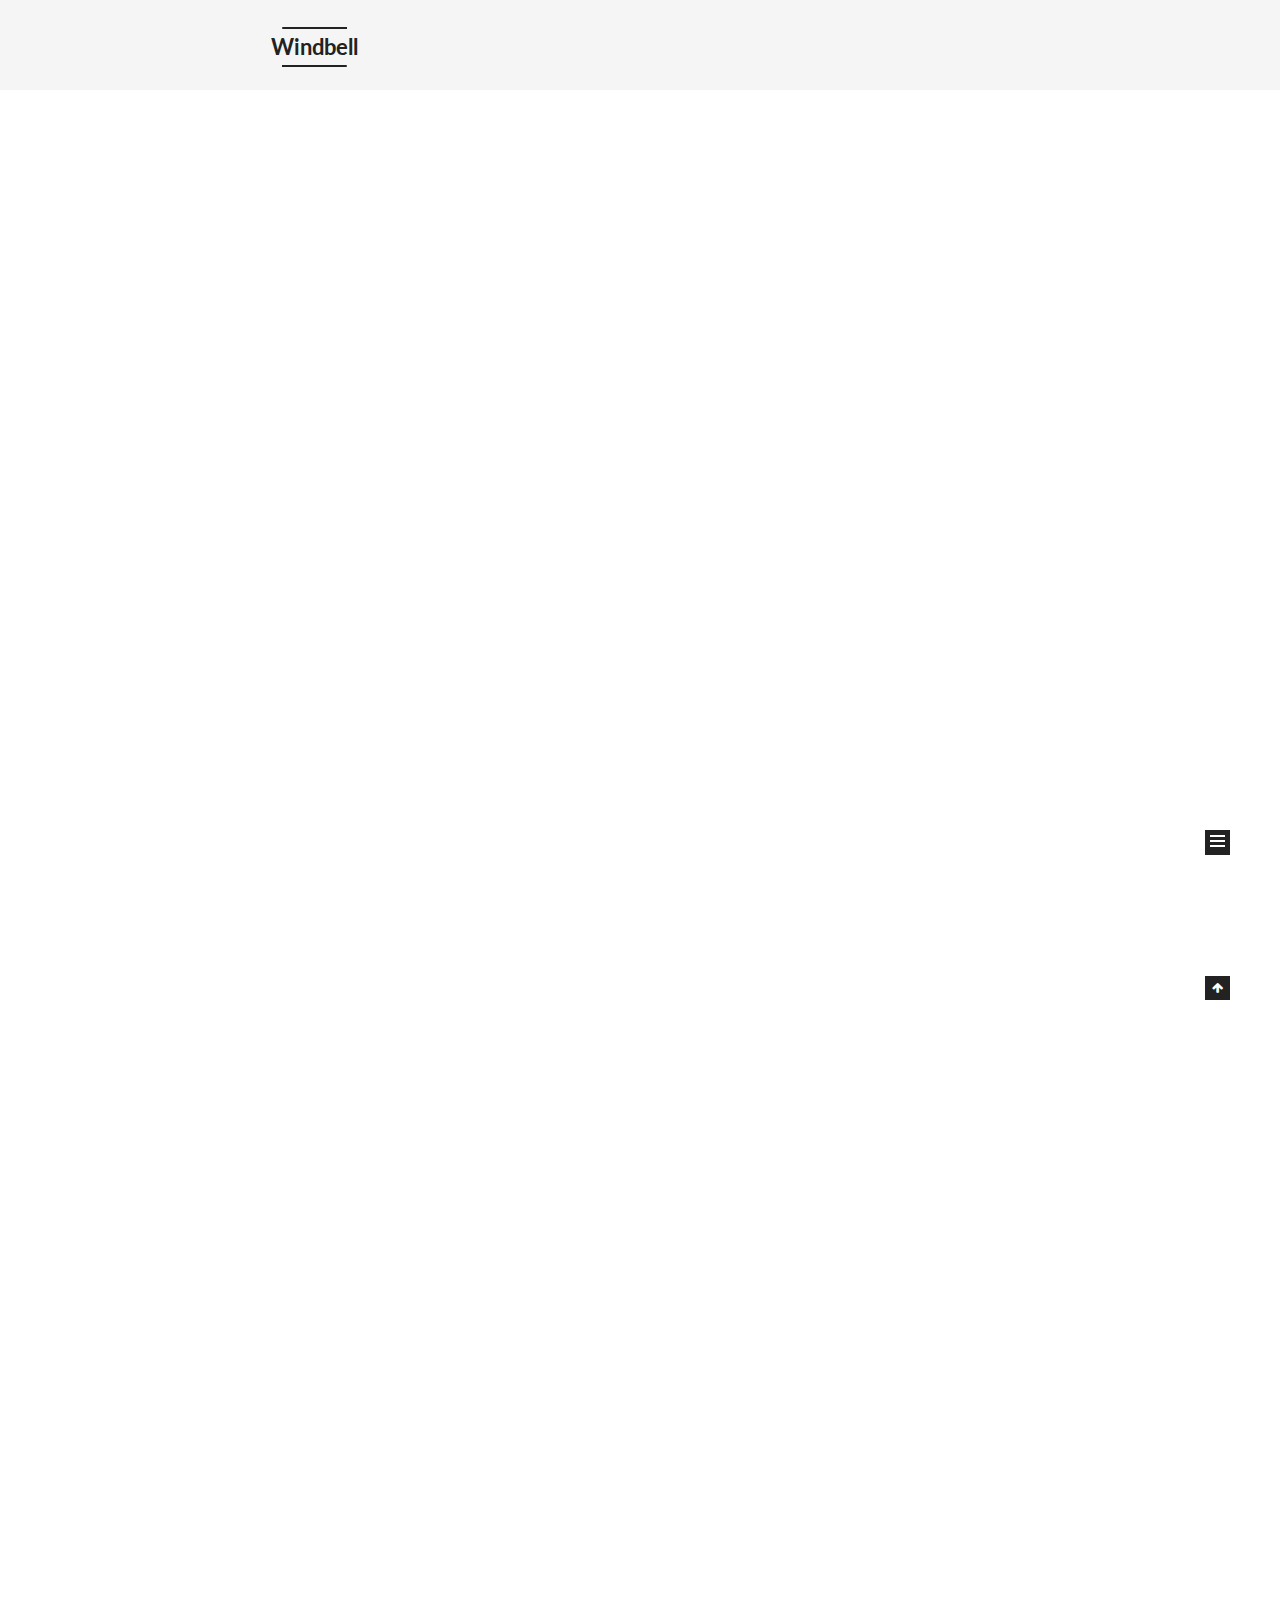
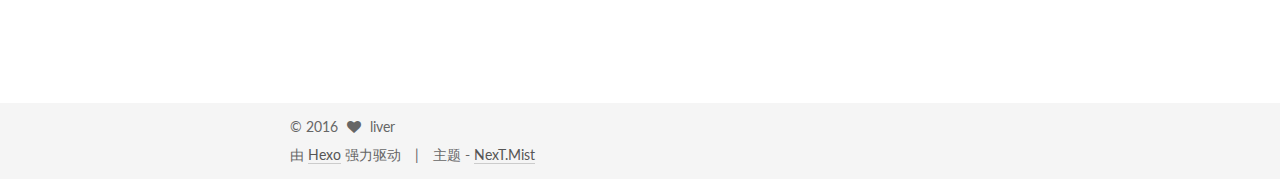
==== commit bd6cb375: "Site updated: 2016-10-29 21:39:55" ====
--- a/index.html
+++ b/index.html
@@ -184,10 +184,10 @@
         </li>
       
         
-        <li class="menu-item menu-item-archives">
-          <a href="/archives" rel="section">
-            
-            归档
+        <li class="menu-item menu-item-about">
+          <a href="/about" rel="section">
+            
+            关于
           </a>
         </li>
       
@@ -196,14 +196,6 @@
           <a href="/tags" rel="section">
             
             标签
-          </a>
-        </li>
-      
-        
-        <li class="menu-item menu-item-schedule">
-          <a href="/schedule" rel="section">
-            
-            日程
           </a>
         </li>
       
@@ -224,6 +216,108 @@
           <div id="content" class="content">
             
   <section id="posts" class="posts-expand">
+    
+      
+
+  
+  
+
+  
+  
+  
+
+  <article class="post post-type-tags " itemscope itemtype="//schema.org/Article">
+
+    
+      <header class="post-header">
+
+        
+        
+          <h1 class="post-title" itemprop="name headline">
+            
+            
+              
+                
+                <a class="post-title-link" href="/2016/10/29/second/" itemprop="url">
+                  second
+                </a>
+              
+            
+          </h1>
+        
+
+        <div class="post-meta">
+          <span class="post-time">
+            <span class="post-meta-item-icon">
+              <i class="fa fa-calendar-o"></i>
+            </span>
+            <span class="post-meta-item-text">发表于</span>
+            <time itemprop="dateCreated" datetime="2016-10-29T21:32:55+08:00" content="2016-10-29">
+              2016-10-29
+            </time>
+          </span>
+
+          
+
+          
+            
+              <span class="post-comments-count">
+                &nbsp; | &nbsp;
+                <a href="/2016/10/29/second/#comments" itemprop="discussionUrl">
+                  <span class="post-comments-count ds-thread-count" data-thread-key="2016/10/29/second/" itemprop="commentsCount"></span>
+                </a>
+              </span>
+            
+          
+
+          
+
+          
+          
+
+          
+        </div>
+      </header>
+    
+
+
+    <div class="post-body" itemprop="articleBody">
+
+      
+      
+
+      
+        
+          
+            <a id="more"></a>
+<p>this is a tag!</p>
+
+          
+        
+      
+    </div>
+
+    <div>
+      
+    </div>
+
+    <div>
+      
+    </div>
+
+    <footer class="post-footer">
+      
+
+      
+
+      
+      
+        <div class="post-eof"></div>
+      
+    </footer>
+  </article>
+
+
     
       
 
@@ -475,8 +569,8 @@
         </div>
         <nav class="site-state motion-element">
           <div class="site-state-item site-state-posts">
-            <a href="/archives">
-              <span class="site-state-item-count">2</span>
+            <a href="/">
+              <span class="site-state-item-count">3</span>
               <span class="site-state-item-name">日志</span>
             </a>
           </div>
@@ -486,7 +580,7 @@
           
             <div class="site-state-item site-state-tags">
               <a href="/tags">
-                <span class="site-state-item-count">1</span>
+                <span class="site-state-item-count">2</span>
                 <span class="site-state-item-name">标签</span>
               </a>
             </div>
--- a/css/main.css
+++ b/css/main.css
@@ -1563,7 +1563,7 @@
   width: 4px;
   height: 4px;
   border-radius: 50%;
-  background: #59c244;
+  background: #503081;
 }
 .links-of-blogroll {
   font-size: 13px;
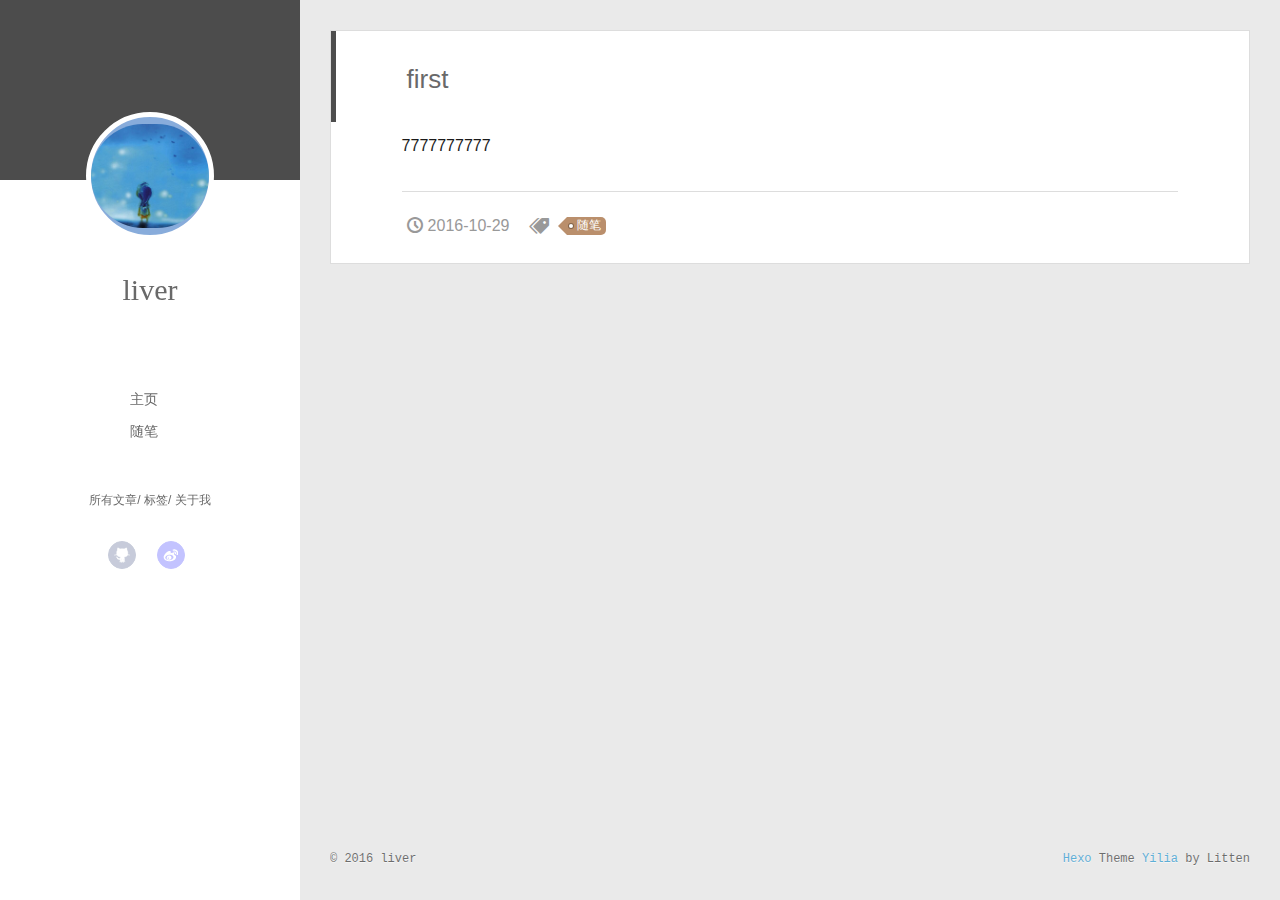
==== commit b9d8720b: "Site updated: 2016-10-29 23:14:36" ====
--- a/index.html
+++ b/index.html
@@ -1,772 +1,344 @@
-<!doctype html>
-
-
-
-  
-
-
-<html class="theme-next mist use-motion">
+<!DOCTYPE html>
+<html>
 <head>
-  <meta charset="UTF-8"/>
-<meta http-equiv="X-UA-Compatible" content="IE=edge,chrome=1" />
-<meta name="viewport" content="width=device-width, initial-scale=1, maximum-scale=1"/>
-
-
-
-<meta http-equiv="Cache-Control" content="no-transform" />
-<meta http-equiv="Cache-Control" content="no-siteapp" />
-
-
-
-
-
-
-
-
-
-
-
-
-  
-  
-  <link href="/vendors/fancybox/source/jquery.fancybox.css?v=2.1.5" rel="stylesheet" type="text/css" />
-
-
-
-
-  
-  
-  
-  
-
-  
-    
-    
-  
-
-  
-
-  
-
-  
-
-  
-
-  
-    
-    
-    <link href="//fonts.googleapis.com/css?family=Lato:300,300italic,400,400italic,700,700italic&subset=latin,latin-ext" rel="stylesheet" type="text/css">
-  
-
-
-
-
-
-
-<link href="/vendors/font-awesome/css/font-awesome.min.css?v=4.4.0" rel="stylesheet" type="text/css" />
-
-<link href="/css/main.css?v=5.0.2" rel="stylesheet" type="text/css" />
-
-
-  <meta name="keywords" content="Hexo, NexT" />
-
-
-
-
-
-
-
-
-  <link rel="shortcut icon" type="image/x-icon" href="/favicon.ico?v=5.0.2" />
-
-
-
-
-
-
-<meta property="og:type" content="website">
+  <meta charset="utf-8">
+  
+  <meta name="renderer" content="webkit">
+  <meta http-equiv="X-UA-Compatible" content="IE=edge" >
+  <link rel="dns-prefetch" href="https://littlewindbell.github.io">
+  <title>Windbell</title>
+  <meta name="viewport" content="width=device-width, initial-scale=1, maximum-scale=1">
+  <meta property="og:type" content="website">
 <meta property="og:title" content="Windbell">
 <meta property="og:url" content="https://littlewindbell.github.io/index.html">
 <meta property="og:site_name" content="Windbell">
 <meta name="twitter:card" content="summary">
 <meta name="twitter:title" content="Windbell">
-
-
-
-<script type="text/javascript" id="hexo.configuration">
-  var NexT = window.NexT || {};
-  var CONFIG = {
-    scheme: 'Mist',
-    sidebar: {"position":"left","display":"post"},
-    fancybox: true,
-    motion: true,
-    duoshuo: {
-      userId: '6346511364470605000',
-      author: '博主'
-    }
-  };
+  
+  
+    <link rel="icon" href="/favicon.png">
+  
+  <link rel="stylesheet" href="/main.css">
+  
+
+</head>
+
+<body>
+  <div id="container">
+    <div class="left-col">
+      <div class="overlay"></div>
+<div class="intrude-less">
+	<header id="header" class="inner">
+		<a href="/" class="profilepic">
+			
+			<img src="/assets/liver.jpg" class="js-avatar">
+			
+		</a>
+
+		<hgroup>
+		  <h1 class="header-author"><a href="/">liver</a></h1>
+		</hgroup>
+
+		
+
+		<nav class="header-menu">
+			<ul>
+			
+				<li><a href="/">主页</a></li>
+	        
+				<li><a href="/tags/随笔">随笔</a></li>
+	        
+			</ul>
+		</nav>
+		<nav class="header-smart-menu">
+	        
+    		
+    			
+    			<a class="js-smart-menu" data-idx="0" href="javascript:void(0)">所有文章</a>
+    			
+    			
+            
+    			
+    			<a class="js-smart-menu" data-idx="1" href="javascript:void(0)">标签</a>
+    			
+    			
+            
+    			
+            
+    			
+    			<a class="js-smart-menu" data-idx="2" href="javascript:void(0)">关于我</a>
+    			
+    			
+            
+		</nav>
+		<nav class="header-nav">
+			<div class="social">
+				
+					<a class="github" target="_blank" href="#" title="github">github</a>
+		        
+					<a class="weibo" target="_blank" href="#" title="weibo">weibo</a>
+		        
+			</div>
+		</nav>
+	</header>		
+</div>
+
+    </div>
+    <div class="mid-col">
+      <nav id="mobile-nav">
+  	<div class="overlay">
+  		<div class="slider-trigger"><i class="icon-list"></i></div>
+  		<h1 class="header-author js-mobile-header hide">liver</h1>
+  	</div>
+	<div class="intrude-less">
+		<header id="header" class="inner">
+			<div class="profilepic">
+				
+					<img src="/assets/liver.jpg" class="js-avatar">
+				
+			</div>
+			<hgroup>
+			  <h1 class="header-author">liver</h1>
+			</hgroup>
+			
+			<nav class="header-menu">
+				<ul>
+				
+					<li><a href="/">主页</a></li>
+		        
+					<li><a href="/tags/随笔">随笔</a></li>
+		        
+				</ul>
+			</nav>
+			<nav class="header-nav">
+				<div class="social">
+					
+						<a class="github" target="_blank" href="#" title="github">github</a>
+			        
+						<a class="weibo" target="_blank" href="#" title="weibo">weibo</a>
+			        
+				</div>
+			</nav>
+		</header>				
+	</div>
+</nav>
+
+      <div class="body-wrap">
+        
+  
+    <article id="post-first" class="article article-type-post" itemscope itemprop="blogPost">
+  <div class="article-inner">
+    
+      <input type="hidden" class="isFancy" />
+    
+    
+      <header class="article-header">
+        
+  
+    <h1 itemprop="name">
+      <a class="article-title" href="/2016/10/29/first/">first</a>
+    </h1>
+  
+
+      </header>
+    
+    <div class="article-entry" itemprop="articleBody">
+      
+        <p>7777777777</p>
+
+      
+    </div>
+    <div class="article-info article-info-index">
+      
+      <a href="/2016/10/29/first/" class="archive-article-date">
+  	<time datetime="2016-10-29T15:13:35.000Z" itemprop="datePublished"><i class="icon-clock"></i>2016-10-29</time>
+</a>
+      
+	<div class="article-tag tagcloud">
+		<i class="icon-price-tags"></i>
+		<ul class="article-tag-list"><li class="article-tag-list-item"><a class="article-tag-list-link" href="/tags/随笔/">随笔</a></li></ul>
+	</div>
+
+      
+
+      <div class="clearfix"></div>
+    </div>
+  </div>
+</article>
+
+
+
+
+
+
+
+
+
+
+  
+  
+
+
+      </div>
+      <footer id="footer">
+  <div class="outer">
+    <div id="footer-info">
+    	<div class="footer-left">
+    		&copy; 2016 liver
+    	</div>
+      	<div class="footer-right">
+      		<a href="http://hexo.io/" target="_blank">Hexo</a>  Theme <a href="https://github.com/litten/hexo-theme-yilia" target="_blank">Yilia</a> by Litten
+      	</div>
+    </div>
+  </div>
+</footer>
+    </div>
+    <script>
+	var yiliaConfig = {
+		fancybox: true,
+		mathjax: true,
+		animate: true,
+		isHome: true,
+		isPost: false,
+		isArchive: false,
+		isTag: false,
+		isCategory: false,
+		open_in_new: true,
+		root: "/",
+		innerArchive: true
+	}
 </script>
 
-
-
-
-  <link rel="canonical" href="https://littlewindbell.github.io/"/>
-
-
-  <title> Windbell </title>
-</head>
-
-<body itemscope itemtype="//schema.org/WebPage" lang="zh-Hans">
-
-  
-
-
-
-
-
-
-
-
-
-
-  
-  
-    
-  
-
-  <div class="container one-collumn sidebar-position-left 
-   page-home 
- ">
-    <div class="headband"></div>
-
-    <header id="header" class="header" itemscope itemtype="//schema.org/WPHeader">
-      <div class="header-inner"><div class="site-meta ">
-  
-
-  <div class="custom-logo-site-title">
-    <a href="/"  class="brand" rel="start">
-      <span class="logo-line-before"><i></i></span>
-      <span class="site-title">Windbell</span>
-      <span class="logo-line-after"><i></i></span>
-    </a>
-  </div>
-  <p class="site-subtitle"></p>
-</div>
-
-<div class="site-nav-toggle">
-  <button>
-    <span class="btn-bar"></span>
-    <span class="btn-bar"></span>
-    <span class="btn-bar"></span>
-  </button>
-</div>
-
-<nav class="site-nav">
-  
-
-  
-    <ul id="menu" class="menu">
-      
-        
-        <li class="menu-item menu-item-home">
-          <a href="/" rel="section">
-            
-            首页
-          </a>
-        </li>
-      
-        
-        <li class="menu-item menu-item-categories">
-          <a href="/categories" rel="section">
-            
-            分类
-          </a>
-        </li>
-      
-        
-        <li class="menu-item menu-item-about">
-          <a href="/about" rel="section">
-            
-            关于
-          </a>
-        </li>
-      
-        
-        <li class="menu-item menu-item-tags">
-          <a href="/tags" rel="section">
-            
-            标签
-          </a>
-        </li>
-      
-
-      
-    </ul>
-  
-
-  
-</nav>
-
- </div>
-    </header>
-
-    <main id="main" class="main">
-      <div class="main-inner">
-        <div class="content-wrap">
-          <div id="content" class="content">
-            
-  <section id="posts" class="posts-expand">
-    
-      
-
-  
-  
-
-  
-  
-  
-
-  <article class="post post-type-tags " itemscope itemtype="//schema.org/Article">
-
-    
-      <header class="post-header">
-
-        
-        
-          <h1 class="post-title" itemprop="name headline">
-            
-            
-              
-                
-                <a class="post-title-link" href="/2016/10/29/second/" itemprop="url">
-                  second
-                </a>
-              
-            
-          </h1>
-        
-
-        <div class="post-meta">
-          <span class="post-time">
-            <span class="post-meta-item-icon">
-              <i class="fa fa-calendar-o"></i>
-            </span>
-            <span class="post-meta-item-text">发表于</span>
-            <time itemprop="dateCreated" datetime="2016-10-29T21:32:55+08:00" content="2016-10-29">
-              2016-10-29
-            </time>
-          </span>
-
-          
-
-          
-            
-              <span class="post-comments-count">
-                &nbsp; | &nbsp;
-                <a href="/2016/10/29/second/#comments" itemprop="discussionUrl">
-                  <span class="post-comments-count ds-thread-count" data-thread-key="2016/10/29/second/" itemprop="commentsCount"></span>
-                </a>
-              </span>
-            
-          
-
-          
-
-          
-          
-
-          
-        </div>
-      </header>
-    
-
-
-    <div class="post-body" itemprop="articleBody">
-
-      
-      
-
-      
-        
-          
-            <a id="more"></a>
-<p>this is a tag!</p>
-
-          
-        
-      
-    </div>
-
-    <div>
-      
-    </div>
-
-    <div>
-      
-    </div>
-
-    <footer class="post-footer">
-      
-
-      
-
-      
-      
-        <div class="post-eof"></div>
-      
-    </footer>
-  </article>
-
-
-    
-      
-
-  
-  
-
-  
-  
-  
-
-  <article class="post post-type-normal " itemscope itemtype="//schema.org/Article">
-
-    
-      <header class="post-header">
-
-        
-        
-          <h1 class="post-title" itemprop="name headline">
-            
-            
-              
-                
-                <a class="post-title-link" href="/2016/10/28/First/" itemprop="url">
-                  First
-                </a>
-              
-            
-          </h1>
-        
-
-        <div class="post-meta">
-          <span class="post-time">
-            <span class="post-meta-item-icon">
-              <i class="fa fa-calendar-o"></i>
-            </span>
-            <span class="post-meta-item-text">发表于</span>
-            <time itemprop="dateCreated" datetime="2016-10-28T22:05:28+08:00" content="2016-10-28">
-              2016-10-28
-            </time>
-          </span>
-
-          
-
-          
-            
-              <span class="post-comments-count">
-                &nbsp; | &nbsp;
-                <a href="/2016/10/28/First/#comments" itemprop="discussionUrl">
-                  <span class="post-comments-count ds-thread-count" data-thread-key="2016/10/28/First/" itemprop="commentsCount"></span>
-                </a>
-              </span>
-            
-          
-
-          
-
-          
-          
-
-          
-        </div>
-      </header>
-    
-
-
-    <div class="post-body" itemprop="articleBody">
-
-      
-      
-
-      
-        
-          
-            <p>Hello,everybody!</p>
-
-          
-        
-      
-    </div>
-
-    <div>
-      
-    </div>
-
-    <div>
-      
-    </div>
-
-    <footer class="post-footer">
-      
-
-      
-
-      
-      
-        <div class="post-eof"></div>
-      
-    </footer>
-  </article>
-
-
-    
-      
-
-  
-  
-
-  
-  
-  
-
-  <article class="post post-type-normal " itemscope itemtype="//schema.org/Article">
-
-    
-      <header class="post-header">
-
-        
-        
-          <h1 class="post-title" itemprop="name headline">
-            
-            
-              
-                
-                <a class="post-title-link" href="/2016/10/28/hello-world/" itemprop="url">
-                  Hello World
-                </a>
-              
-            
-          </h1>
-        
-
-        <div class="post-meta">
-          <span class="post-time">
-            <span class="post-meta-item-icon">
-              <i class="fa fa-calendar-o"></i>
-            </span>
-            <span class="post-meta-item-text">发表于</span>
-            <time itemprop="dateCreated" datetime="2016-10-28T16:20:20+08:00" content="2016-10-28">
-              2016-10-28
-            </time>
-          </span>
-
-          
-
-          
-            
-              <span class="post-comments-count">
-                &nbsp; | &nbsp;
-                <a href="/2016/10/28/hello-world/#comments" itemprop="discussionUrl">
-                  <span class="post-comments-count ds-thread-count" data-thread-key="2016/10/28/hello-world/" itemprop="commentsCount"></span>
-                </a>
-              </span>
-            
-          
-
-          
-
-          
-          
-
-          
-        </div>
-      </header>
-    
-
-
-    <div class="post-body" itemprop="articleBody">
-
-      
-      
-
-      
-        
-          
-            <p>Welcome to <a href="https://hexo.io/" target="_blank" rel="external">Hexo</a>! This is your very first post. Check <a href="https://hexo.io/docs/" target="_blank" rel="external">documentation</a> for more info. If you get any problems when using Hexo, you can find the answer in <a href="https://hexo.io/docs/troubleshooting.html" target="_blank" rel="external">troubleshooting</a> or you can ask me on <a href="https://github.com/hexojs/hexo/issues" target="_blank" rel="external">GitHub</a>.</p>
-<h2 id="Quick-Start"><a href="#Quick-Start" class="headerlink" title="Quick Start"></a>Quick Start</h2><h3 id="Create-a-new-post"><a href="#Create-a-new-post" class="headerlink" title="Create a new post"></a>Create a new post</h3><figure class="highlight bash"><table><tr><td class="gutter"><pre><div class="line">1</div></pre></td><td class="code"><pre><div class="line">$ hexo new <span class="string">"My New Post"</span></div></pre></td></tr></table></figure>
-<p>More info: <a href="https://hexo.io/docs/writing.html" target="_blank" rel="external">Writing</a></p>
-<h3 id="Run-server"><a href="#Run-server" class="headerlink" title="Run server"></a>Run server</h3><figure class="highlight bash"><table><tr><td class="gutter"><pre><div class="line">1</div></pre></td><td class="code"><pre><div class="line">$ hexo server</div></pre></td></tr></table></figure>
-<p>More info: <a href="https://hexo.io/docs/server.html" target="_blank" rel="external">Server</a></p>
-<h3 id="Generate-static-files"><a href="#Generate-static-files" class="headerlink" title="Generate static files"></a>Generate static files</h3><figure class="highlight bash"><table><tr><td class="gutter"><pre><div class="line">1</div></pre></td><td class="code"><pre><div class="line">$ hexo generate</div></pre></td></tr></table></figure>
-<p>More info: <a href="https://hexo.io/docs/generating.html" target="_blank" rel="external">Generating</a></p>
-<h3 id="Deploy-to-remote-sites"><a href="#Deploy-to-remote-sites" class="headerlink" title="Deploy to remote sites"></a>Deploy to remote sites</h3><figure class="highlight bash"><table><tr><td class="gutter"><pre><div class="line">1</div></pre></td><td class="code"><pre><div class="line">$ hexo deploy</div></pre></td></tr></table></figure>
-<p>More info: <a href="https://hexo.io/docs/deployment.html" target="_blank" rel="external">Deployment</a></p>
-
-          
-        
-      
-    </div>
-
-    <div>
-      
-    </div>
-
-    <div>
-      
-    </div>
-
-    <footer class="post-footer">
-      
-
-      
-
-      
-      
-        <div class="post-eof"></div>
-      
-    </footer>
-  </article>
-
-
-    
-  </section>
-
-  
-
-
-          </div>
-          
-
-
-          
-
-        </div>
-        
-          
-  
-  <div class="sidebar-toggle">
-    <div class="sidebar-toggle-line-wrap">
-      <span class="sidebar-toggle-line sidebar-toggle-line-first"></span>
-      <span class="sidebar-toggle-line sidebar-toggle-line-middle"></span>
-      <span class="sidebar-toggle-line sidebar-toggle-line-last"></span>
-    </div>
-  </div>
-
-  <aside id="sidebar" class="sidebar">
-    <div class="sidebar-inner">
-
-      
-
-      
-
-      <section class="site-overview sidebar-panel  sidebar-panel-active ">
-        <div class="site-author motion-element" itemprop="author" itemscope itemtype="//schema.org/Person">
-          <img class="site-author-image" itemprop="image"
-               src="/images/avatar.gif"
-               alt="liver" />
-          <p class="site-author-name" itemprop="name">liver</p>
-          <p class="site-description motion-element" itemprop="description"></p>
-        </div>
-        <nav class="site-state motion-element">
-          <div class="site-state-item site-state-posts">
-            <a href="/">
-              <span class="site-state-item-count">3</span>
-              <span class="site-state-item-name">日志</span>
-            </a>
-          </div>
-
-          
-
-          
-            <div class="site-state-item site-state-tags">
-              <a href="/tags">
-                <span class="site-state-item-count">2</span>
-                <span class="site-state-item-name">标签</span>
-              </a>
-            </div>
-          
-
-        </nav>
-
-        
-
-        <div class="links-of-author motion-element">
-          
-        </div>
-
-        
-        
-
-        
-        
-
-      </section>
-
-      
-
-    </div>
-  </aside>
-
-
-        
-      </div>
-    </main>
-
-    <footer id="footer" class="footer">
-      <div class="footer-inner">
-        <div class="copyright" >
-  
-  &copy; 
-  <span itemprop="copyrightYear">2016</span>
-  <span class="with-love">
-    <i class="fa fa-heart"></i>
-  </span>
-  <span class="author" itemprop="copyrightHolder">liver</span>
-</div>
-
-<div class="powered-by">
-  由 <a class="theme-link" href="https://hexo.io">Hexo</a> 强力驱动
-</div>
-
-<div class="theme-info">
-  主题 -
-  <a class="theme-link" href="https://github.com/iissnan/hexo-theme-next">
-    NexT.Mist
-  </a>
-</div>
-
-        
-
-        
-      </div>
-    </footer>
-
-    <div class="back-to-top">
-      <i class="fa fa-arrow-up"></i>
-    </div>
-  </div>
-
-  
-
-<script type="text/javascript">
-  if (Object.prototype.toString.call(window.Promise) !== '[object Function]') {
-    window.Promise = null;
-  }
-</script>
-
-
-
-
-
-
-
-
-
-  
-
-
-
-  
-  <script type="text/javascript" src="/vendors/jquery/index.js?v=2.1.3"></script>
-
-  
-  <script type="text/javascript" src="/vendors/fastclick/lib/fastclick.min.js?v=1.0.6"></script>
-
-  
-  <script type="text/javascript" src="/vendors/jquery_lazyload/jquery.lazyload.js?v=1.9.7"></script>
-
-  
-  <script type="text/javascript" src="/vendors/velocity/velocity.min.js?v=1.2.1"></script>
-
-  
-  <script type="text/javascript" src="/vendors/velocity/velocity.ui.min.js?v=1.2.1"></script>
-
-  
-  <script type="text/javascript" src="/vendors/fancybox/source/jquery.fancybox.pack.js?v=2.1.5"></script>
-
-
-  
-
-
-  <script type="text/javascript" src="/js/src/utils.js?v=5.0.2"></script>
-
-  <script type="text/javascript" src="/js/src/motion.js?v=5.0.2"></script>
-
-
-
-  
-  
-
-  
-
-  
-
-
-  <script type="text/javascript" src="/js/src/bootstrap.js?v=5.0.2"></script>
-
-
-
-  
-
-  
-    
-  
-
-  <script type="text/javascript">
-    var duoshuoQuery = {short_name:"http://Windbell.duoshuo.com"};
-    (function() {
-      var ds = document.createElement('script');
-      ds.type = 'text/javascript';ds.async = true;
-      ds.id = 'duoshuo-script';
-      ds.src = (document.location.protocol == 'https:' ? 'https:' : 'http:') + '//static.duoshuo.com/embed.js';
-      ds.charset = 'UTF-8';
-      (document.getElementsByTagName('head')[0]
-      || document.getElementsByTagName('body')[0]).appendChild(ds);
-    })();
-  </script>
-
-  
-    
-    <script src="/vendors/ua-parser-js/dist/ua-parser.min.js?v=0.7.9"></script>
-    <script src="/js/src/hook-duoshuo.js"></script>
-  
-
-
-
-
-
-
-  
-  
-
-  
-  <script type="text/x-mathjax-config">
-    MathJax.Hub.Config({
-      tex2jax: {
+<script src="/./main.js"></script>
+
+
+<script type="text/x-mathjax-config">
+MathJax.Hub.Config({
+    tex2jax: {
         inlineMath: [ ['$','$'], ["\\(","\\)"]  ],
         processEscapes: true,
         skipTags: ['script', 'noscript', 'style', 'textarea', 'pre', 'code']
-      }
-    });
-  </script>
-
-  <script type="text/x-mathjax-config">
-    MathJax.Hub.Queue(function() {
-      var all = MathJax.Hub.getAllJax(), i;
-      for (i=0; i < all.length; i += 1) {
-        all[i].SourceElement().parentNode.className += ' has-jax';
-      }
-    });
-  </script>
-  <script type="text/javascript" src="//cdn.mathjax.org/mathjax/latest/MathJax.js?config=TeX-AMS-MML_HTMLorMML"></script>
-
-
-  
-
-  
-
-  
-
-
+    }
+});
+
+MathJax.Hub.Queue(function() {
+    var all = MathJax.Hub.getAllJax(), i;
+    for(i=0; i < all.length; i += 1) {
+        all[i].SourceElement().parentNode.className += ' has-jax';                 
+    }       
+});
+</script>
+
+<script src="//cdn.mathjax.org/mathjax/latest/MathJax.js?config=TeX-AMS-MML_HTMLorMML">
+</script>
+
+
+    
+<div class="tools-col">
+  <ul class="btn-wrap">
+    
+      <li class="chose" data-hook="tools-section-all"><span class="text">全部</span><i class="icon-book"></i></li>
+    
+    
+      <li data-hook="tools-section-tag"><span class="text">标签</span><i class="icon-price-tags"></i></li>
+    
+    
+    
+      <li data-hook="tools-section-me"><span class="text">我</span><i class="icon-smile"></i></li>
+    
+  </ul>
+  <div class="tools-wrap">
+    
+    	<section class="tools-section tools-section-all chose">
+    	</section>
+    
+
+    
+    	<section class="tools-section tools-section-tag">
+    			<div class="widget tagcloud" id="js-tagcloud">
+    				<a href="/tags/随笔/" style="font-size: 10px;">随笔</a>
+    			</div>
+    	</section>
+    
+
+    
+
+    
+    	<section class="tools-section tools-section-me">
+  	  	
+  	  		<div class="aboutme-wrap" id="js-aboutme">诶诶</div>
+  	  	
+    	</section>
+    
+  </div>
+  
+</div>
+    <!-- Root element of PhotoSwipe. Must have class pswp. -->
+<div class="pswp" tabindex="-1" role="dialog" aria-hidden="true">
+
+    <!-- Background of PhotoSwipe. 
+         It's a separate element as animating opacity is faster than rgba(). -->
+    <div class="pswp__bg"></div>
+
+    <!-- Slides wrapper with overflow:hidden. -->
+    <div class="pswp__scroll-wrap">
+
+        <!-- Container that holds slides. 
+            PhotoSwipe keeps only 3 of them in the DOM to save memory.
+            Don't modify these 3 pswp__item elements, data is added later on. -->
+        <div class="pswp__container">
+            <div class="pswp__item"></div>
+            <div class="pswp__item"></div>
+            <div class="pswp__item"></div>
+        </div>
+
+        <!-- Default (PhotoSwipeUI_Default) interface on top of sliding area. Can be changed. -->
+        <div class="pswp__ui pswp__ui--hidden">
+
+            <div class="pswp__top-bar">
+
+                <!--  Controls are self-explanatory. Order can be changed. -->
+
+                <div class="pswp__counter"></div>
+
+                <button class="pswp__button pswp__button--close" title="Close (Esc)"></button>
+
+                <button class="pswp__button pswp__button--share" style="display:none" title="Share"></button>
+
+                <button class="pswp__button pswp__button--fs" title="Toggle fullscreen"></button>
+
+                <button class="pswp__button pswp__button--zoom" title="Zoom in/out"></button>
+
+                <!-- Preloader demo http://codepen.io/dimsemenov/pen/yyBWoR -->
+                <!-- element will get class pswp__preloader--active when preloader is running -->
+                <div class="pswp__preloader">
+                    <div class="pswp__preloader__icn">
+                      <div class="pswp__preloader__cut">
+                        <div class="pswp__preloader__donut"></div>
+                      </div>
+                    </div>
+                </div>
+            </div>
+
+            <div class="pswp__share-modal pswp__share-modal--hidden pswp__single-tap">
+                <div class="pswp__share-tooltip"></div> 
+            </div>
+
+            <button class="pswp__button pswp__button--arrow--left" title="Previous (arrow left)">
+            </button>
+
+            <button class="pswp__button pswp__button--arrow--right" title="Next (arrow right)">
+            </button>
+
+            <div class="pswp__caption">
+                <div class="pswp__caption__center"></div>
+            </div>
+
+        </div>
+
+    </div>
+
+</div>
+  </div>
 </body>
-</html>
+</html>--- a/main.css
+++ b/main.css
@@ -0,0 +1 @@
+.clearfix:after,.clearfix:before{content:"";display:table}.clearfix:after{clear:both}body.archive-inner .archive-article-inner h1{overflow:hidden;white-space:nowrap;text-overflow:ellipsis}.tools-col,body.archive-inner #container{box-shadow:inset 0 0 32px 9px #4d4d4d}.mid-col,.tools-col,.tools-col .btn-wrap,.tools-col .btn-wrap li,.tools-col .btn-wrap li .text{transition:all .2s ease-in}.tools-col,body.archive-inner #container,body.archive-inner .mid-col{background:url([data-uri]) repeat #5d5d5d}html{-ms-text-size-adjust:100%;-webkit-text-size-adjust:100%;-webkit-tap-highlight-color:transparent;height:100%}body{margin:0;font-size:14px;font-family:Helvetica Neue,Helvetica,STHeiTi,Arial,sans-serif;line-height:1.5;color:#333;background-color:#fff;min-height:100%}article,aside,details,figcaption,figure,footer,header,hgroup,main,menu,nav,section,summary{display:block}audio,canvas,progress,video{display:inline-block}audio:not([controls]){display:none;height:0}progress{vertical-align:baseline}[hidden],template{display:none}a{background:transparent;text-decoration:none;color:#08c}a:active{outline:0}abbr[title]{border-bottom:1px dotted}b,strong{font-weight:700}dfn{font-style:italic}mark{background:#ff0;color:#000}small{font-size:80%}sub,sup{font-size:75%;line-height:0;position:relative;vertical-align:baseline}sup{top:-.5em}sub{bottom:-.25em}img{border:0;vertical-align:middle;max-width:100%}svg:not(:root){overflow:hidden}pre{overflow:auto;white-space:pre;white-space:pre-wrap;word-wrap:break-word}code,kbd,pre,samp{font-family:monospace,monospace;font-size:1em}button,input,optgroup,select,textarea{color:inherit;font:inherit;margin:0;vertical-align:middle}button,input,select{overflow:visible}button,select{text-transform:none}button,html input[type=button],input[type=reset],input[type=submit]{-webkit-appearance:button;cursor:pointer}[disabled]{cursor:default}button::-moz-focus-inner,input::-moz-focus-inner{border:0;padding:0}input{line-height:normal}input[type=checkbox],input[type=radio]{box-sizing:border-box;padding:0}input[type=number]::-webkit-inner-spin-button,input[type=number]::-webkit-outer-spin-button{height:auto}input[type=search]{-webkit-appearance:textfield;box-sizing:border-box}input[type=search]::-webkit-search-cancel-button,input[type=search]::-webkit-search-decoration{-webkit-appearance:none}fieldset{border:1px solid silver;margin:0 2px;padding:.35em .625em .75em}legend{border:0;padding:0}textarea{overflow:auto;resize:vertical;vertical-align:top}optgroup{font-weight:700}button,input,select,textarea{outline:0}input,textarea{-webkit-user-modify:read-write-plaintext-only}input::-ms-clear,input::-ms-reveal{display:none}input::-moz-placeholder,textarea::-moz-placeholder{color:#999}input:-ms-input-placeholder,textarea:-ms-input-placeholder{color:#999}input::-webkit-input-placeholder,textarea::-webkit-input-placeholder{color:#999}.placeholder{color:#999}table{border-collapse:collapse;border-spacing:0}td,th{padding:0}blockquote,figure,form,h1,h2,h3,h4,h5,h6,p{margin:0}dd,dl,li,ol,ul{margin:0;padding:0}ol,ul{list-style:none outside none}h1,h2,h3{line-height:2;font-weight:400}h1{font-size:18px}h2{font-size:16px}h3{font-size:14px}i{font-style:normal}*{box-sizing:border-box}@font-face{font-family:icomoon;src:url(/fonts/icomoon.eot);src:url(/fonts/icomoon.eot#iefix) format("embedded-opentype"),url(/fonts/icomoon.ttf) format("truetype"),url(/fonts/icomoon.woff) format("woff"),url(/fonts/icomoon.svg#icomoon) format("svg");font-weight:400;font-style:normal}[class*=" icon-"],[class^=icon-]{font-family:icomoon!important;speak:none;font-style:normal;font-weight:400;font-variant:normal;text-transform:none;line-height:1;-webkit-font-smoothing:antialiased;-moz-osx-font-smoothing:grayscale}.icon-home:before{content:"\E900"}.icon-newspaper:before{content:"\E904"}.icon-pencil:before{content:"\E905"}.icon-image:before{content:"\E90D"}.icon-camera:before{content:"\E90F"}.icon-headphones:before{content:"\E910"}.icon-film:before{content:"\E913"}.icon-pacman:before{content:"\E916"}.icon-book:before{content:"\E91F"}.icon-file-text:before{content:"\E922"}.icon-price-tags:before{content:"\E936"}.icon-clock:before{content:"\E94E"}.icon-alarm:before{content:"\E950"}.icon-display:before{content:"\E956"}.icon-mobile:before{content:"\E958"}.icon-undo2:before{content:"\E967"}.icon-bubble2:before{content:"\E96E"}.icon-user:before{content:"\E971"}.icon-quotes-left:before{content:"\E977"}.icon-hour-glass:before{content:"\E979"}.icon-enlarge:before{content:"\E989"}.icon-shrink:before{content:"\E98A"}.icon-bug:before{content:"\E999"}.icon-trophy:before{content:"\E99E"}.icon-leaf:before{content:"\E9A4"}.icon-rocket:before{content:"\E9A5"}.icon-fire:before{content:"\E9A9"}.icon-target:before{content:"\E9B3"}.icon-list:before{content:"\E9BA"}.icon-link:before{content:"\E9CB"}.icon-star-empty:before{content:"\E9D7"}.icon-heart:before{content:"\E9DA"}.icon-smile:before{content:"\E9E1"}.icon-grin:before{content:"\E9E9"}.icon-cool:before{content:"\E9EB"}.icon-angry:before{content:"\E9ED"}.icon-hipster:before{content:"\E9F9"}.icon-wondering:before{content:"\E9FB"}.icon-cancel-circle:before{content:"\EA0D"}.icon-cross:before{content:"\EA0F"}.icon-checkmark:before{content:"\EA10"}.icon-shuffle:before{content:"\EA30"}.icon-circle-right:before{content:"\EA42"}.icon-circle-left:before{content:"\EA44"}.icon-share2:before{content:"\EA82"}.icon-mail:before{content:"\EA83"}.icon-facebook2:before{content:"\EA91"}.icon-twitter:before{content:"\EA96"}.icon-sina-weibo:before{content:"\EA9A"}.icon-rss2:before{content:"\EA9C"}.icon-flickr2:before{content:"\EAA4"}.icon-dribbble:before{content:"\EAA7"}.icon-github:before{content:"\EAB0"}body,button,input,select,textarea{color:#1a1a1a;font-family:lucida grande,lucida sans unicode,lucida,helvetica,Hiragino Sans GB,Microsoft YaHei,WenQuanYi Micro Hei,sans-serif;font-size:16px;font-size:1rem;line-height:1.75}body{overflow-y:hidden}#container,body,html{height:100%;overflow-x:hidden;overflow-y:auto}#container{position:relative;min-height:100%}.body-wrap{margin-bottom:80px}.mid-col{position:absolute;right:0;min-height:100%;background:#eaeaea;left:300px;width:auto}.mid-col.show{transform:translate3d(300px,0,0)}#mobile-nav{display:none}#mobile-nav .overlay{height:110px;position:absolute;width:100%;background:#4d4d4d}#mobile-nav .overlay.fixed{position:fixed;height:42px;z-index:99}#mobile-nav #header{padding:10px 0 0}#mobile-nav #header .profilepic{display:block;position:relative;z-index:100}#mobile-nav #header .header-menu{height:auto;margin:10px}#mobile-nav #header .header-menu ul{text-align:center;cursor:default}#mobile-nav #header .header-menu li{display:inline-block;margin:3px}.left-col{background:#fff;width:300px;position:fixed;opacity:1;transition:all .2s ease-in;height:100%;z-index:999}.left-col .overlay{width:100%;height:180px;background-color:#000;position:absolute;opacity:.7}.left-col .intrude-less{width:76%;text-align:center;margin:112px auto 0}.left-col #header{width:100%;height:300px;position:relative;border-bottom:1px solid color-border}.left-col #header a{color:#696969}.left-col #header a:hover{color:#b0a0aa}.left-col #header .header-subtitle{text-align:center;color:#999;font-size:14px;line-height:25px;overflow:hidden;text-overflow:ellipsis;display:-webkit-box;-webkit-line-clamp:2;-webkit-box-orient:vertical}.left-col #header .header-menu{font-weight:300;line-height:31px;cursor:pointer;text-transform:uppercase;float:none;min-height:150px;margin-left:-12px;text-align:center;display:-webkit-box;-webkit-box-orient:horizontal;-webkit-box-pack:center;-webkit-box-align:center}.left-col #header .header-menu li{cursor:default}.left-col #header .header-menu li a{font-size:14px;min-width:300px}.left-col #header .header-smart-menu{font-size:12px;margin-bottom:20px}.left-col #header .header-smart-menu a:after{content:'/'}.left-col #header .header-smart-menu a:last-child:after{content:''}.left-col #header .profilepic{display:block;border:5px solid #fff;border-radius:300px;width:128px;height:128px;margin:0 auto;position:relative;overflow:hidden;background:#88acdb;-webkit-transition:all .2s ease-in;display:-webkit-box;-webkit-box-orient:horizontal;-webkit-box-pack:center;-webkit-box-align:center;text-align:center}.left-col #header .profilepic img{border-radius:300px;opacity:1;-webkit-transition:all .2s ease-in}.left-col #header .profilepic img.show{width:100%;height:100%;opacity:1}.left-col #header .header-author{text-align:center;margin:.67em 0;font-family:Roboto,serif;font-size:30px;transition:.3s}::-webkit-scrollbar{width:10px;height:10px}::-webkit-scrollbar-button{width:0;height:0}::-webkit-scrollbar-button:end:decrement,::-webkit-scrollbar-button:start:increment{display:none}::-webkit-scrollbar-corner{display:block}::-webkit-scrollbar-thumb{border-radius:8px;background-color:rgba(0,0,0,.2)}::-webkit-scrollbar-thumb:hover{border-radius:8px;background-color:rgba(0,0,0,.5)}::-webkit-scrollbar-thumb,::-webkit-scrollbar-track{border-right:1px solid transparent;border-left:1px solid transparent}::-webkit-scrollbar-track:hover{background-color:rgba(0,0,0,.15)}::-webkit-scrollbar-button:start{width:10px;height:10px;background:url([data-uri]) no-repeat 0 0}::-webkit-scrollbar-button:start:hover{background:url([data-uri]) no-repeat -15px 0}::-webkit-scrollbar-button:start:active{background:url([data-uri]) no-repeat -30px 0}::-webkit-scrollbar-button:end{width:10px;height:10px;background:url([data-uri]) no-repeat 0 -18px}::-webkit-scrollbar-button:end:hover{background:url([data-uri]) no-repeat -15px -18px}::-webkit-scrollbar-button:end:active{background:url([data-uri]) no-repeat -30px -18px}.article-entry .highlight,.article-entry pre{background:#272822;margin:10px 0;padding:10px;overflow:auto;color:#fff;font-size:.9em;line-height:22.400000000000002px}.article-entry .gist .gist-file .gist-data .line-numbers,.article-entry .highlight .gutter pre,.article-entry .highlight .gutter pre .line{color:#666}.article-entry code,.article-entry pre{font-family:Source Code Pro,Consolas,Monaco,Menlo,monospace}.article-entry code{background:#eee;padding:0 .3em;border:none}.article-entry pre code{background:none;text-shadow:none;padding:0;color:#fff}.article-entry .highlight{border-radius:4px}.article-entry .highlight pre{border:none;margin:0;padding:0}.article-entry .highlight table{margin:0;width:auto}.article-entry .highlight td{border:none;padding:0}.article-entry .highlight figcaption{color:highlight-comment;line-height:1em;margin-bottom:1em}.article-entry .highlight figcaption:after,.article-entry .highlight figcaption:before{content:"";display:table}.article-entry .highlight figcaption:after{clear:both}.article-entry .highlight figcaption a{float:right}.article-entry .highlight .gutter pre{text-align:right;padding-right:20px}.article-entry .highlight .gutter pre .line{text-shadow:none}.article-entry .highlight .line{color:#fff}.article-entry .gist{margin:0 -20px;border-style:solid;border-color:#ddd;border-width:1px 0;background:#272822;padding:15px 20px 15px 0}.article-entry .gist .gist-file{border:none;font-family:Source Code Pro,Consolas,Monaco,Menlo,monospace;margin:0}.article-entry .gist .gist-file .gist-data{background:none;border:none}.article-entry .gist .gist-file .gist-data .line-numbers{background:none;border:none;padding:0 20px 0 0}.article-entry .gist .gist-file .gist-data .line-data{padding:0!important}.article-entry .gist .gist-file .highlight{margin:0;padding:0;border:none}.article-entry .gist .gist-file .gist-meta{background:#272822;color:highlight-comment;font:.85em Helvetica Neue,Helvetica,Arial,sans-serif;text-shadow:0 0;padding:0;margin-top:1em;margin-left:20px}.article-entry .gist .gist-file .gist-meta a{color:#258fb8;font-weight:400}.article-entry .gist .gist-file .gist-meta a:hover{text-decoration:underline}pre .comment{color:#75715e}pre .class .params,pre .function .keyword,pre .keyword{color:#66d9ef}pre .css .value,pre .doctype,pre .function,pre .params,pre .tag{color:#fff}pre .at_rule,pre .at_rule .keyword,pre .css~* .tag,pre .preprocessor,pre .preprocessor .keyword,pre .title{color:#f92672}pre .attribute,pre .built_in,pre .class,pre .css~* .class,pre .function .title{color:#a6e22e}pre .string,pre .value{color:#e6db74}pre .number{color:#7163d7}pre .css~* .id,pre .id{color:#fd971f}#header .tagcloud a{color:#fff}.tagcloud a{display:inline-block;text-decoration:none;font-weight:400;font-size:10px;color:#fff;height:18px;line-height:18px;float:left;padding:0 5px 0 10px;position:relative;border-radius:0 5px 5px 0;margin:5px 9px 5px 8px;font-family:Menlo,Monaco,Andale Mono,lucida console,Courier New,monospace}.tagcloud a:hover{opacity:.8}.tagcloud a:before{content:" ";width:0;height:0;position:absolute;top:0;left:-18px;border:9px solid transparent}.tagcloud a:after{content:" ";width:4px;height:4px;background-color:#fff;border-radius:4px;box-shadow:0 0 0 1px rgba(0,0,0,.3);position:absolute;top:7px;left:2px}.tagcloud a.color1{background:#ff945c}.tagcloud a.color1:before{border-right-color:#ff945c}.tagcloud a.color2{background:#f5c7b7}.tagcloud a.color2:before{border-right-color:#f5c7b7}.tagcloud a.color3{background:#ba8f6c}.tagcloud a.color3:before{border-right-color:#ba8f6c}.tagcloud a.color4{background:#cfb7c4}.tagcloud a.color4:before{border-right-color:#cfb7c4}.tagcloud a.color5{background:#7b5d5f}.tagcloud a.color5:before{border-right-color:#7b5d5f}.article-tag,.article-tag-list .article-tag-list-item,.article-tag .article-tag-list{float:left}.article-tag .icon-price-tags{color:#999;float:left;margin-right:10px;margin-top:6px}.article-category{float:left}.article-category .icon-file-text{color:#999;float:left;margin-right:10px;margin-top:9px}.article-pop-out{float:left}.article-pop-out:before{color:#999;content:"\F08D";font:16px FontAwesome;float:left;margin-right:10px;margin-top:9px}.article-pop-out:after{content:"";margin-right:20px;margin-top:9px;float:left}.archive-article-date{float:left;color:#999;margin-right:20px}.archive-article-date .icon-clock{float:left;margin:5px}.glass{background-color:rgba(54,70,93,.9);z-index:998;transition:opacity .15s;width:100%;height:100%;display:none}.glass,.tagcloud-ctn{left:0;opacity:1;bottom:0;position:fixed;right:0;top:0}.tagcloud-ctn{z-index:90120;background-size:100% 100%}.tagcloud-ctn .tagcloud-global{position:fixed;top:50%;left:50%;margin-top:-115px;margin-left:-315px;width:630px}.tagcloud-ctn .tagcloud-global a{width:80px;height:80px;border-radius:50%;background:#f2992e;color:#fff;display:block;float:left;line-height:80px;text-align:center}.tagcloud-ctn .tagcloud-global .tab-post-types .tab-post-type:nth-child(1) .post-type-icon{background:#f2992e}.tagcloud-ctn .tagcloud-global .tab-post-types .tab-post-type:nth-child(2) .post-type-icon{background:#56bc8a}.tagcloud-ctn .tagcloud-global .tab-post-types .tab-post-type:nth-child(3) .post-type-icon{background:#4aa8d8}.tagcloud-ctn .tagcloud-global .tab-post-types .tab-post-type:nth-child(4) .post-type-icon{background:#a77dc2}.tagcloud-ctn .tagcloud-global .tab-post-types .tab-post-type:nth-child(5) .post-type-icon{background:#dd765d}.header-nav{width:100%;position:absolute;transition:transform .3s ease-in}.header-nav .social{margin-right:15px;margin-top:10px;text-align:center}.header-nav .social a{border-radius:50%;display:-moz-inline-stack;display:inline-block;vertical-align:middle;*vertical-align:auto;zoom:1;*display:inline;text-indent:-9999px;margin:0 8px 15px;opacity:.7;width:28px;height:28px;transition:.3s}.header-nav .social a:hover{opacity:1}.header-nav .social a:last-of-type{margin-right:0}.header-nav .social a.weibo{background:url([data-uri]) 50% no-repeat #aaf;border:1px solid #aaf}.header-nav .social a.weibo:hover{border:1px solid #aaf}.header-nav .social a.rss{background:url([data-uri]) 50% no-repeat #ef7522;border:1px solid #ef7522}.header-nav .social a.rss:hover{border:1px solid #cf5d0f}.header-nav .social a.github{background:url([data-uri]) 50% no-repeat #afb6ca;border:1px solid #afb6ca}.header-nav .social a.github:hover{border:1px solid #909ab6}.header-nav .social a.facebook{background:url([data-uri]) 50% no-repeat #3b5998;border:1px solid #3b5998}.header-nav .social a.facebook:hover{border:1px solid #2d4373}.header-nav .social a.google{background:url([data-uri]) 50% no-repeat #c83d20;border:1px solid #c83d20}.header-nav .social a.google:hover{border:1px solid #9c3019}.header-nav .social a.twitter{background:url([data-uri]) 50% no-repeat #55cff8;border:1px solid #55cff8}.header-nav .social a.twitter:hover{border:1px solid #24c1f6}.header-nav .social a.linkedin{background:url([data-uri]) 50% no-repeat #005a87;border:1px solid #005a87}.header-nav .social a.linkedin:hover{border:1px solid #006b98}.header-nav .social a.zhihu{background:url([data-uri]) 50% no-repeat #0078d8;border:1px solid #0078d8}.header-nav .social a.zhihu:hover{border:1px solid #0078d8}.header-nav .social a.douban{background:url([data-uri]) 50% no-repeat #06c611;border:1px solid #06c611}.header-nav .social a.douban:hover{border:1px solid #06c611}.header-nav .social a.mail{background:url([data-uri]) 50% no-repeat #005a87;border:1px solid #005a87}.header-nav .social a.mail:hover{border:1px solid #006b98}#page-nav{text-align:center;margin-top:30px}#page-nav .page-number{width:20px;height:25px;background:#4d4d4d;display:inline-block;color:#fff;line-height:25px;font-size:12px;margin:0 5px 30px;border-radius:2px}#page-nav .page-number:hover{background:#5e5e5e}#page-nav .current{background:#88acdb;cursor:default}#page-nav .current:hover{background:#88acdb}#page-nav .extend{color:#4d4d4d;margin:0 27px;opacity:1}#page-nav .extend:hover{color:#5e5e5e}#page-nav:hover .extend{opacity:1}body.archive-inner .archives-wrap .archive-article-title{font-size:14px}body.archive-inner #footer,body.archive-inner #header,body.archive-inner #mobile-nav,body.archive-inner .archive-year-wrap,body.archive-inner .article-info.info-on-right,body.archive-inner .left-col,body.archive-inner .slider-trigger{display:none}body.archive-inner .archives .archive-article{padding:5px 0;border-bottom:1px solid #717171;border-top:1px solid #5d5d5d}body.archive-inner .archives .archive-article:hover{background:#6b6b6b}body.archive-inner .archives .archive-article-title{color:#e5e5e5}body.archive-inner .archives-wrap{background:none;padding:0;border-bottom:none}body.archive-inner .archive-article-inner .article-meta{float:none;width:100%;height:8px}body.archive-inner .archive-article-inner h1{color:#e5e5e5;margin-top:30px}body.archive-inner .archives-wrap .article-meta .archive-article-date{margin-top:-3px}body.archive-inner #page-nav .extend{display:none}body.archive-inner #page-nav .current,body.archive-inner #page-nav .current:hover{background:#717171}body.archive-inner .archive-article-date .icon-clock{margin:0 8px 0 0}.archives-wrap{position:relative;margin:0 30px;padding-right:60px;border-bottom:1px solid #eee;background:#fff}.archives-wrap:first-child{margin-top:30px}.archives-wrap:last-child{margin-bottom:80px}.archives-wrap .archive-year-wrap{line-height:35px;width:200px;position:absolute;padding-top:15px;font-size:1.8em}.archives-wrap .archive-year-wrap a{color:#666;font-weight:700;padding-left:48px}.archives{position:relative}.archives .article-info{border:none}.archives .archive-article{margin-left:200px;padding:20px 0;border-bottom:1px solid #eee;border-top:1px solid #fff;position:relative}.archives .archive-article:first-child{border-top:none}.archives .archive-article:last-child{border-bottom:none}.archives .archive-article-title{font-size:16px;color:#333;transition:color .3s}.archives .archive-article-title:hover{color:#657b83}.archives .archive-article-title span{display:block;color:#a8a8a8;font-size:12px;line-height:14px;height:7px;padding-left:2px}.archives .archive-article-title span:before{display:inline-block;content:"\201C";font-family:serif;font-size:30px;float:left;margin:4px 4px 0 -12px;color:#c8c8c8}.archive-article-inner .icon-clock{margin-right:5px}.archive-article-inner .archive-article-header{position:relative;min-height:36px}.archive-article-inner .article-meta{position:relative;float:right;margin-top:-10px;color:#555;background:none;text-align:right;width:auto}.archive-article-inner .article-meta .article-date time{color:#aaa}.archive-article-inner .article-meta .archive-article-date,.archive-article-inner .article-meta .article-tag-list{margin-right:30px;display:-moz-inline-stack;display:inline-block;vertical-align:middle;zoom:1;color:#666;font-size:14px}.archive-article-inner .article-meta .archive-article-date{cursor:default;font-size:12px;margin-bottom:5px;margin-top:-10px;margin-right:0}.archive-article-inner .article-meta .article-category:before{float:left;margin-top:1px;left:15px}.archive-article-inner .article-meta .article-category .article-category-link{width:auto;max-width:83px;padding-left:10px}.archive-article-inner .article-meta .article-tag-list{margin-top:0}.archive-article-inner .article-meta .article-tag-list:before{left:15px}.archive-article-inner .article-meta .article-tag-list .article-tag-list-item{display:inline-block;width:auto;max-width:83px;padding-left:8px;font-size:12px}.tools-col{width:300px;height:100%;position:fixed;left:0;top:0;z-index:998;padding:0}.tools-col.show{transform:translate3d(300px,0,0)}.tools-col.show .btn-wrap{opacity:1}.tools-col iframe{width:100%;height:100%;border:none}.tools-col .tools-section,.tools-col .tools-wrap{height:100%;color:#e5e5e5;width:300px;overflow:hidden}.tools-col .tools-section{display:none}.tools-col .tools-section.chose{display:block}.tools-col .tools-section .tagcloud{padding:15px 0 0 15px}.tools-col .btn-wrap{position:absolute;height:60px;width:100px;right:-100px;opacity:0}.tools-col .btn-wrap li{height:30px;width:40px;line-height:31px;text-align:right;padding-right:5px;background:#56bc8a;color:#eaeaea;border-top-right-radius:100px;border-bottom-right-radius:100px;position:relative;overflow:hidden;cursor:pointer;margin-bottom:10px;border:2px solid #fff;border-left:0}.tools-col .btn-wrap li .text{opacity:0;font-size:12px;float:left;margin-left:-30px}.tools-col .btn-wrap li.chose,.tools-col .btn-wrap li:hover{width:60px}.tools-col .btn-wrap li.chose .text,.tools-col .btn-wrap li:hover .text{opacity:1;margin-left:4px}.tools-col .btn-wrap li:hover{opacity:.85}.tools-col .btn-wrap li:nth-child(1){background:#56bc8a}.tools-col .btn-wrap li:nth-child(2){background:#a77dc2}.tools-col .btn-wrap li:nth-child(3){background:#f2992e}.tools-col .btn-wrap li:nth-child(4){background:#dd765d}.tools-col .btn-wrap li:nth-child(5){background:#4aa8d8}.tools-col .tools-section-friends .friends-wrap{padding:15px}.tools-col .tools-section-friends .switch-friends-link{padding:7px 0 7px 5px;border-bottom:1px solid #717171;border-top:1px solid #5d5d5d;display:block;color:#e5e5e5}.tools-col .tools-section-friends .switch-friends-link:hover{background:#6b6b6b}.tools-col .aboutme-wrap{display:flex;align-items:center;justify-content:center;width:100%;height:100%;text-shadow:1px 1px #424242}@keyframes smile{0%{margin-left:-26px}20%{margin-left:-52px}40%{margin-left:-78px}60%{margin-left:-104px}80%{margin-left:-130px}to{margin-left:-26px}}.switch-btn{margin-left:74px;margin-top:23px;width:70px}.switch-btn,.switch-btn .wrap{position:relative;text-align:center}.switch-btn .wrap{height:26px;width:26px;line-height:26px;border-radius:100px;overflow:hidden;display:inline-block;cursor:pointer}.switch-btn .wrap .wrap-line{width:1000px;height:100%}.switch-btn .wrap .icon{font-size:26px;color:#5d5d5d;float:left}.body-wrap>article{position:relative}@-webkit-keyframes cd-bounce-1{0%{opacity:0;-webkit-transform:scale(1)}60%{opacity:1;-webkit-transform:scale(1.01)}to{-webkit-transform:scale(1)}}@keyframes cd-bounce-1{0%{opacity:0;-webkit-transform:scale(1);transform:scale(1)}60%{opacity:1;-webkit-transform:scale(1.01);transform:scale(1.01)}to{-webkit-transform:scale(1);transform:scale(1)}}.article{margin:30px;position:relative;border:1px solid #ddd;background:#fff;transition:all .2s ease-in}.article img{max-width:100%}.article-inner h1.article-title,.article-title{color:#696969;margin-left:0;font-weight:300;line-height:35px;margin-bottom:20px;font-size:26px;-webkit-transition:color .3s;transition:color .3s}.article-header{border-left:5px solid #4d4d4d;padding:30px 0 15px 25px;padding-left:7.6923%}.article-meta{width:150px;font-size:14;text-align:right;position:absolute;right:0;top:23px;text-align:center;z-index:1}.article-meta time{color:#aaa}.article-meta time .icon-clock{margin-right:8px;font-size:16px}.article-more-link{margin-top:0;text-align:left}.article-more-link a{background:#4d4d4d;color:#fff;font-size:12px;padding:2px 8px 4px;line-height:16px;border-radius:2px;transition:background .3s}.article-more-link a:hover{background:#3c3c3c}.article-more-link a.hidden{visibility:hidden}.article-info.info-on-right{margin:10px 0 0;float:right}.article-info-index.article-info{padding-top:20px;margin:30px 7.6923% 0;min-height:72px;border-top:1px solid #ddd}.article-info-post.article-info{padding:0;border:none;margin:-30px 0 20px 7.6923%}.article-inner p{margin:0 0 1.75em}.article-inner{border-color:#d1d1d1}.article-inner h1{font-size:28px;font-size:1.75rem;line-height:1.25;margin-top:2em;margin-bottom:1em}.article-inner h2{font-size:23px;font-size:1.4375rem;line-height:1.2173913043;margin-top:2.4347826087em;margin-bottom:1.2173913043em}.article-inner h3{font-size:19px;font-size:1.1875rem;line-height:1.1052631579;margin-top:2.9473684211em;margin-bottom:1.4736842105em}.article-inner h4,.article-inner h5,.article-inner h6{font-size:16px;font-size:1rem;line-height:1.3125;margin-top:3.5em;margin-bottom:1.75em}.article-inner h4{letter-spacing:.140625em;text-transform:uppercase}.article-inner h6{font-style:italic}.article-inner h1,.article-inner h2,.article-inner h3,.article-inner h4,.article-inner h5,.article-inner h6{font-weight:900}.article-inner h1:first-child,.article-inner h2:first-child,.article-inner h3:first-child,.article-inner h4:first-child,.article-inner h5:first-child,.article-inner h6:first-child{margin-top:0}.article-inner h1:first-child{margin-bottom:10px}.article-entry{line-height:1.8em;padding-right:7.6923%;padding-left:7.6923%}.article-entry p{margin-top:10px}.article-entry li code,.article-entry p code{padding:1px 3px;margin:0 3px;background:#ddd;border:1px solid #ccc;font-family:Menlo,Monaco,Andale Mono,lucida console,Courier New,monospace;word-wrap:break-word;font-size:14px}.article-entry blockquote{background:#ddd;border-left:5px solid #ccc;padding:15px 20px;margin-top:10px;border-left:5px solid #657b83;background:#f6f6f6}.article-entry blockquote p{margin-top:0;margin-bottom:0}.article-entry em{font-style:italic}.article-entry ol li:before,.article-entry ul li:before{content:"";width:6px;height:6px;border:1px solid #999;border-radius:10px;background:#aaa;display:inline-block;margin-right:10px;float:left;margin-top:12px}.article-entry ol,.article-entry ul{font-size:14px;margin:10px 0}.article-entry li ol,.article-entry li ul{margin-left:30px}.article-entry li ol li:before,.article-entry li ul li:before{content:"";background:#dedede}.article-entry h1{margin-top:30px}.article-entry h2,.article-entry h3,.article-entry h4,.article-entry h5,.article-entry h6{margin-top:20px;font-weight:700;color:#574c4c;padding-bottom:5px;border-bottom:1px solid #ddd}.article-entry video{max-width:100%}.article-entry strong{font-weight:700}.article-entry .caption{display:block;font-size:.8em;color:#aaa}.article-entry hr{height:0;margin-top:20px;margin-bottom:20px;border-left:0;border-right:0;border-top:1px solid #ddd;border-bottom:1px solid #fff}.article-entry pre{line-height:1.5;margin-top:10px;padding:5px 15px;overflow-x:auto;color:#657b83;border:1px solid #ccc;text-shadow:0 1px #444;font-family:Menlo,Monaco,Andale Mono,lucida console,Courier New,monospace}.article-entry pre code{font-size:14px}.article-entry table{width:100%;border:1px solid #dedede;margin:15px 0;border-collapse:collapse}.article-entry table td,.article-entry table tr{height:35px}.article-entry table thead tr{background:#f8f8f8}.article-entry table tbody tr:hover{background:#efefef}.article-entry table td,.article-entry table th{border:1px solid #dedede;padding:0 10px}.article-entry figure table{border:none;width:auto;margin:0}.article-entry figure table tbody tr:hover{background:none}#article-nav{margin:0 0 30px;padding-bottom:10px}#article-nav .article-nav-link-wrap{margin:0 7.6923%;font-size:14px}#article-nav .article-nav-link-wrap .article-nav-title{display:inline-block;font-size:16px;transition:color .3s}#article-nav .article-nav-link-wrap:hover .article-nav-title,#article-nav .article-nav-link-wrap:hover i{color:#4d4d4d}#article-nav #article-nav-older{float:right}.duoshuo,.share_jia{padding:0 40px;min-height:20px}.jiathis_txt{float:left;font-size:12px;text-decoration:none;line-height:18px!important}#footer{font-size:12px;font-family:Menlo,Monaco,Andale Mono,lucida console,Courier New,monospace;text-shadow:0 1px #fff;position:absolute;bottom:30px;opacity:.6;width:100%;text-align:center}#footer .outer{padding:0 30px}.footer-left{float:left}.footer-right{float:right}@media screen and (max-width:800px){#container,body,html{height:auto;overflow-x:hidden;overflow-y:auto}.body-wrap{margin-bottom:0}.left-col{display:none}.mid-col{left:0}#header .header-nav,.mid-col{position:relative}.tools-col{display:none}.header-author.fixed{position:fixed;top:-13px;width:100%;color:#ddd}#container .header-author.fixed{position:fixed;top:-29px;width:100%;color:#ddd}.overlay .slider-trigger{position:absolute;z-index:101;bottom:0;left:0;width:42px;height:42px}.overlay .slider-trigger:hover{background:#444}.overlay .slider-trigger .icon-list{color:#ddd;content:"\F00B";font:16px FontAwesome;width:16px;height:16px;margin-left:9px;margin-top:14px;display:block}.article-header{border-left:none;padding:0;border-bottom:1px dotted #ddd}.article-header h1{margin-bottom:10px}.article-info-index.article-info{padding-top:10px;margin:0;border-top:1px solid #ddd}.article-info-post.article-info{margin:0;padding-top:10px;border:none}#viewer-box .viewer-box-l{font-size:14px}.article{padding:10px;margin:10px;font-size:16px;color:#555}.article .article-entry{padding-left:0;padding-right:0;padding-top:10px}.article .article-inner h1.article-title,.article .article-title{font-size:18px;font-weight:300;display:block;margin:0}.article .article-meta{width:auto;height:30px;margin-top:-5px;position:ralative}.article .article-meta .article-date{font-size:12px;border-radius:0;color:#666;background:none;height:auto;padding:0;margin:0;width:100%;text-align:left;margin-left:10px}.article .article-meta .article-date time{width:auto;float:right;margin-right:10px}.article .article-meta .article-tag-list{margin-top:7px;position:absolute;right:10px;top:0}.article .article-meta .article-tag-list:before{float:left;margin-top:1px;left:0}.article .article-meta .article-tag-list .article-tag-list-item{float:left;padding-left:0;width:auto;max-width:83px}.article .article-meta .article-category{margin-top:7px;position:absolute;right:10px;top:-30px}.article .article-meta .article-category:before{float:left;margin-top:1px;left:15px}.article .article-meta .article-category .article-category-link{max-width:83px;width:auto;padding-left:10px}.article .article-nav-link-wrap{margin:5px 0}.article .article-nav-link-wrap strong{float:left;margin-right:5px}.article #article-nav-older{float:none;display:block}.share{padding:3px 10px}#disqus_thread,.duoshuo{padding:0 13px}#mobile-nav{display:block}#article-nav #article-nav-older{float:none}#article-nav .article-nav-link-wrap .article-nav-title{font-size:16px}#page-nav .extend{opacity:1}.instagram .open-ins{left:2px;top:-30px;color:#aaa}.info-on-right{float:none}.archives-wrap{margin:10px 10px 0;padding:10px}.archives-wrap .archive-article-title{font-size:16px}.archives-wrap .archive-year-wrap{position:relative;padding:0}.archives-wrap .archive-year-wrap a{padding:0}.archives-wrap .article-meta .archive-article-date{font-size:12px;margin-right:10px;margin-top:-5px}.archives-wrap .article-meta .article-tag-list-link{font-size:12px}.archives .archive-article{padding:10px 0;margin-left:0}#footer{position:relative;bottom:0}#footer .footer-left{float:none;margin-bottom:10px}#footer .footer-right{float:none}.profilepic{display:block;border:5px solid #fff;border-radius:300px;width:128px;height:128px;margin:0 auto;position:relative;overflow:hidden;background:#88acdb;-webkit-transition:all .2s ease-in;display:-webkit-box;-webkit-box-orient:horizontal;-webkit-box-pack:center;-webkit-box-align:center;text-align:center}.header-author{text-align:center;margin:.67em 0;font-family:Roboto,serif;font-size:30px;-webkit-transition:.3s;transition:.3s}.header-subtitle{text-align:center;color:#999;font-size:14px;line-height:25px;overflow:hidden;text-overflow:ellipsis;display:-webkit-box;-webkit-line-clamp:2;-webkit-box-orient:vertical;padding:0 24px}#viewer{position:fixed;z-index:1000000;top:0;bottom:0;left:0;right:0;overflow:hidden}#viewer-box{width:100%;height:100%;position:relative;color:#ccc;-webkit-transform:translate3d(-100%,0,0);-webkit-transition:-webkit-transform .25s ease-in-out}#viewer-box .viewer-box-l{background:url([data-uri]) repeat #5d5d5d;width:80%;height:100%;float:left}#viewer-box .viewer-box-l a{color:#5ac8ff}#viewer-box .viewer-box-l .viewer-box-wrap{margin:20px 10px 0 20px}#viewer-box .viewer-box-l .viewer-title{line-height:32px;font-weight:700;color:#d6d6d6}#viewer-box .viewer-box-l .viewer-title:before{content:"";width:6px;height:6px;border:1px solid #999;border-radius:10px;background:#aaa;display:inline-block;margin-right:10px}#viewer-box .viewer-box-l .viewer-div{border-bottom:1px dotted #666;padding-bottom:13px;line-height:20px}#viewer-box .viewer-box-l .viewer-div:last-child{border-bottom:none}#viewer-box .viewer-box-l .viewer-div .switch-friends-link{line-height:20px}#viewer-box .viewer-box-l .tagcloud a{color:#fff}#viewer-box .viewer-box-r{background:transparent;width:20%;height:100%;float:right}#viewer-box.anm-swipe{-webkit-transform:translateZ(0)}#viewer-box.anm-swipe .viewer-box-r{background:transparent}.hide{display:none}#viewer-box .viewer-list{margin:0;padding:0;height:100%;overflow:hidden}}/*! PhotoSwipe Default UI CSS by Dmitry Semenov | photoswipe.com | MIT license */.pswp__button{width:44px;height:44px;position:relative;background:none;cursor:pointer;overflow:visible;-webkit-appearance:none;display:block;border:0;padding:0;margin:0;float:right;opacity:.75;transition:opacity .2s;box-shadow:none}.pswp__button:focus,.pswp__button:hover{opacity:1}.pswp__button:active{outline:none;opacity:.9}.pswp__button::-moz-focus-inner{padding:0;border:0}.pswp__ui--over-close .pswp__button--close{opacity:1}.pswp__button,.pswp__button--arrow--left:before,.pswp__button--arrow--right:before{background:url([data-uri]) 0 0 no-repeat;background-size:264px 88px;width:44px;height:44px}@media (-webkit-min-device-pixel-ratio:1.1),(-webkit-min-device-pixel-ratio:1.09375),(min-resolution:1.1dppx),(min-resolution:105dpi){.pswp--svg .pswp__button,.pswp--svg .pswp__button--arrow--left:before,.pswp--svg .pswp__button--arrow--right:before{background-image:url(/fonts/default-skin.svg)}.pswp--svg .pswp__button--arrow--left,.pswp--svg .pswp__button--arrow--right{background:none}}.pswp__button--close{background-position:0 -44px}.pswp__button--share{background-position:-44px -44px}.pswp__button--fs{display:none}.pswp--supports-fs .pswp__button--fs{display:block}.pswp--fs .pswp__button--fs{background-position:-44px 0}.pswp__button--zoom{display:none;background-position:-88px 0}.pswp--zoom-allowed .pswp__button--zoom{display:block}.pswp--zoomed-in .pswp__button--zoom{background-position:-132px 0}.pswp--touch .pswp__button--arrow--left,.pswp--touch .pswp__button--arrow--right{visibility:hidden}.pswp__button--arrow--left,.pswp__button--arrow--right{background:none;top:50%;margin-top:-50px;width:70px;height:100px;position:absolute}.pswp__button--arrow--left{left:0}.pswp__button--arrow--right{right:0}.pswp__button--arrow--left:before,.pswp__button--arrow--right:before{content:'';top:35px;background-color:rgba(0,0,0,.3);height:30px;width:32px;position:absolute}.pswp__button--arrow--left:before{left:6px;background-position:-138px -44px}.pswp__button--arrow--right:before{right:6px;background-position:-94px -44px}.pswp__counter,.pswp__share-modal{-webkit-user-select:none;-moz-user-select:none;-ms-user-select:none;user-select:none}.pswp__share-modal{display:block;background:rgba(0,0,0,.5);width:100%;height:100%;top:0;left:0;padding:10px;position:absolute;z-index:1600;opacity:0;transition:opacity .25s ease-out;-webkit-backface-visibility:hidden;will-change:opacity}.pswp__share-modal--hidden{display:none}.pswp__share-tooltip{z-index:1620;position:absolute;background:#fff;top:56px;border-radius:2px;display:block;width:auto;right:44px;box-shadow:0 2px 5px rgba(0,0,0,.25);transform:translateY(6px);transition:transform .25s;-webkit-backface-visibility:hidden;will-change:transform}.pswp__share-tooltip a{display:block;padding:8px 12px;font-size:14px;line-height:18px}.pswp__share-tooltip a,.pswp__share-tooltip a:hover{color:#000;text-decoration:none}.pswp__share-tooltip a:first-child{border-radius:2px 2px 0 0}.pswp__share-tooltip a:last-child{border-radius:0 0 2px 2px}.pswp__share-modal--fade-in{opacity:1}.pswp__share-modal--fade-in .pswp__share-tooltip{transform:translateY(0)}.pswp--touch .pswp__share-tooltip a{padding:16px 12px}a.pswp__share--facebook:before{content:'';display:block;width:0;height:0;position:absolute;top:-12px;right:15px;border:6px solid transparent;border-bottom-color:#fff;-webkit-pointer-events:none;-moz-pointer-events:none;pointer-events:none}a.pswp__share--facebook:hover{background:#3e5c9a;color:#fff}a.pswp__share--facebook:hover:before{border-bottom-color:#3e5c9a}a.pswp__share--twitter:hover{background:#55acee;color:#fff}a.pswp__share--pinterest:hover{background:#ccc;color:#ce272d}a.pswp__share--download:hover{background:#ddd}.pswp__counter{position:absolute;left:0;top:0;height:44px;font-size:13px;line-height:44px;color:#fff;opacity:.75;padding:0 10px}.pswp__caption{position:absolute;left:0;bottom:0;width:100%;min-height:44px}.pswp__caption small{font-size:11px;color:#bbb}.pswp__caption__center{text-align:left;max-width:420px;margin:0 auto;font-size:13px;padding:10px;line-height:20px;color:#ccc}.pswp__caption--empty{display:none}.pswp__caption--fake{visibility:hidden}.pswp__preloader{width:44px;height:44px;position:absolute;top:0;left:50%;margin-left:-22px;opacity:0;transition:opacity .25s ease-out;will-change:opacity;direction:ltr}.pswp__preloader__icn{width:20px;height:20px;margin:12px}.pswp__preloader--active{opacity:1}.pswp__preloader--active .pswp__preloader__icn{background:url([data-uri]) 0 0 no-repeat}.pswp--css_animation .pswp__preloader--active{opacity:1}.pswp--css_animation .pswp__preloader--active .pswp__preloader__icn{animation:clockwise .5s linear infinite}.pswp--css_animation .pswp__preloader--active .pswp__preloader__donut{animation:donut-rotate 1s cubic-bezier(.4,0,.22,1) infinite}.pswp--css_animation .pswp__preloader__icn{background:none;opacity:.75;width:14px;height:14px;position:absolute;left:15px;top:15px;margin:0}.pswp--css_animation .pswp__preloader__cut{position:relative;width:7px;height:14px;overflow:hidden}.pswp--css_animation .pswp__preloader__donut{box-sizing:border-box;width:14px;height:14px;border:2px solid #fff;border-radius:50%;border-left-color:transparent;border-bottom-color:transparent;position:absolute;top:0;left:0;background:none;margin:0}@media screen and (max-width:1024px){.pswp__preloader{position:relative;left:auto;top:auto;margin:0;float:right}}@keyframes clockwise{0%{transform:rotate(0deg)}to{transform:rotate(1turn)}}@keyframes donut-rotate{0%{transform:rotate(0)}50%{transform:rotate(-140deg)}to{transform:rotate(0)}}.pswp__ui{-webkit-font-smoothing:auto;visibility:visible;opacity:1;z-index:1550}.pswp__top-bar{position:absolute;left:0;top:0;height:44px;width:100%}.pswp--has_mouse .pswp__button--arrow--left,.pswp--has_mouse .pswp__button--arrow--right,.pswp__caption,.pswp__top-bar{-webkit-backface-visibility:hidden;will-change:opacity;transition:opacity 333ms cubic-bezier(.4,0,.22,1)}.pswp--has_mouse .pswp__button--arrow--left,.pswp--has_mouse .pswp__button--arrow--right{visibility:visible}.pswp__caption,.pswp__top-bar{background-color:rgba(0,0,0,.5)}.pswp__ui--fit .pswp__caption,.pswp__ui--fit .pswp__top-bar{background-color:rgba(0,0,0,.3)}.pswp__ui--idle .pswp__button--arrow--left,.pswp__ui--idle .pswp__button--arrow--right,.pswp__ui--idle .pswp__top-bar{opacity:0}.pswp__ui--hidden .pswp__button--arrow--left,.pswp__ui--hidden .pswp__button--arrow--right,.pswp__ui--hidden .pswp__caption,.pswp__ui--hidden .pswp__top-bar{opacity:.001}.pswp__ui--one-slide .pswp__button--arrow--left,.pswp__ui--one-slide .pswp__button--arrow--right,.pswp__ui--one-slide .pswp__counter{display:none}.pswp__element--disabled{display:none!important}.pswp--minimal--dark .pswp__top-bar{background:none}/*! PhotoSwipe main CSS by Dmitry Semenov | photoswipe.com | MIT license */.pswp{display:none;position:absolute;width:100%;height:100%;left:0;top:0;overflow:hidden;-ms-touch-action:none;touch-action:none;z-index:1500;-webkit-text-size-adjust:100%;-webkit-backface-visibility:hidden;outline:none}.pswp *{box-sizing:border-box}.pswp img{max-width:none}.pswp--animate_opacity{opacity:.001;will-change:opacity;transition:opacity 333ms cubic-bezier(.4,0,.22,1)}.pswp--open{display:block}.pswp--zoom-allowed .pswp__img{cursor:zoom-in}.pswp--zoomed-in .pswp__img{cursor:-webkit-grab;cursor:grab}.pswp--dragging .pswp__img{cursor:-webkit-grabbing;cursor:grabbing}.pswp__bg{background:#000;opacity:0;transform:translateZ(0);-webkit-backface-visibility:hidden;will-change:opacity}.pswp__bg,.pswp__scroll-wrap{position:absolute;left:0;top:0;width:100%;height:100%}.pswp__scroll-wrap{overflow:hidden}.pswp__container,.pswp__zoom-wrap{-ms-touch-action:none;touch-action:none;position:absolute;left:0;right:0;top:0;bottom:0}.pswp__container,.pswp__img{-webkit-user-select:none;-moz-user-select:none;-ms-user-select:none;user-select:none;-webkit-tap-highlight-color:transparent;-webkit-touch-callout:none}.pswp__zoom-wrap{position:absolute;width:100%;transform-origin:left top;transition:transform 333ms cubic-bezier(.4,0,.22,1)}.pswp__bg{will-change:opacity;transition:opacity 333ms cubic-bezier(.4,0,.22,1)}.pswp--animated-in .pswp__bg,.pswp--animated-in .pswp__zoom-wrap{transition:none}.pswp__container,.pswp__zoom-wrap{-webkit-backface-visibility:hidden}.pswp__item{right:0;bottom:0;overflow:hidden}.pswp__img,.pswp__item{position:absolute;left:0;top:0}.pswp__img{width:auto;height:auto}.pswp__img--placeholder{-webkit-backface-visibility:hidden}.pswp__img--placeholder--blank{background:#222}.pswp--ie .pswp__img{width:100%!important;height:auto!important;left:0;top:0}.pswp__error-msg{position:absolute;left:0;top:50%;width:100%;text-align:center;font-size:14px;line-height:16px;margin-top:-8px;color:#ccc}.pswp__error-msg a{color:#ccc;text-decoration:underline}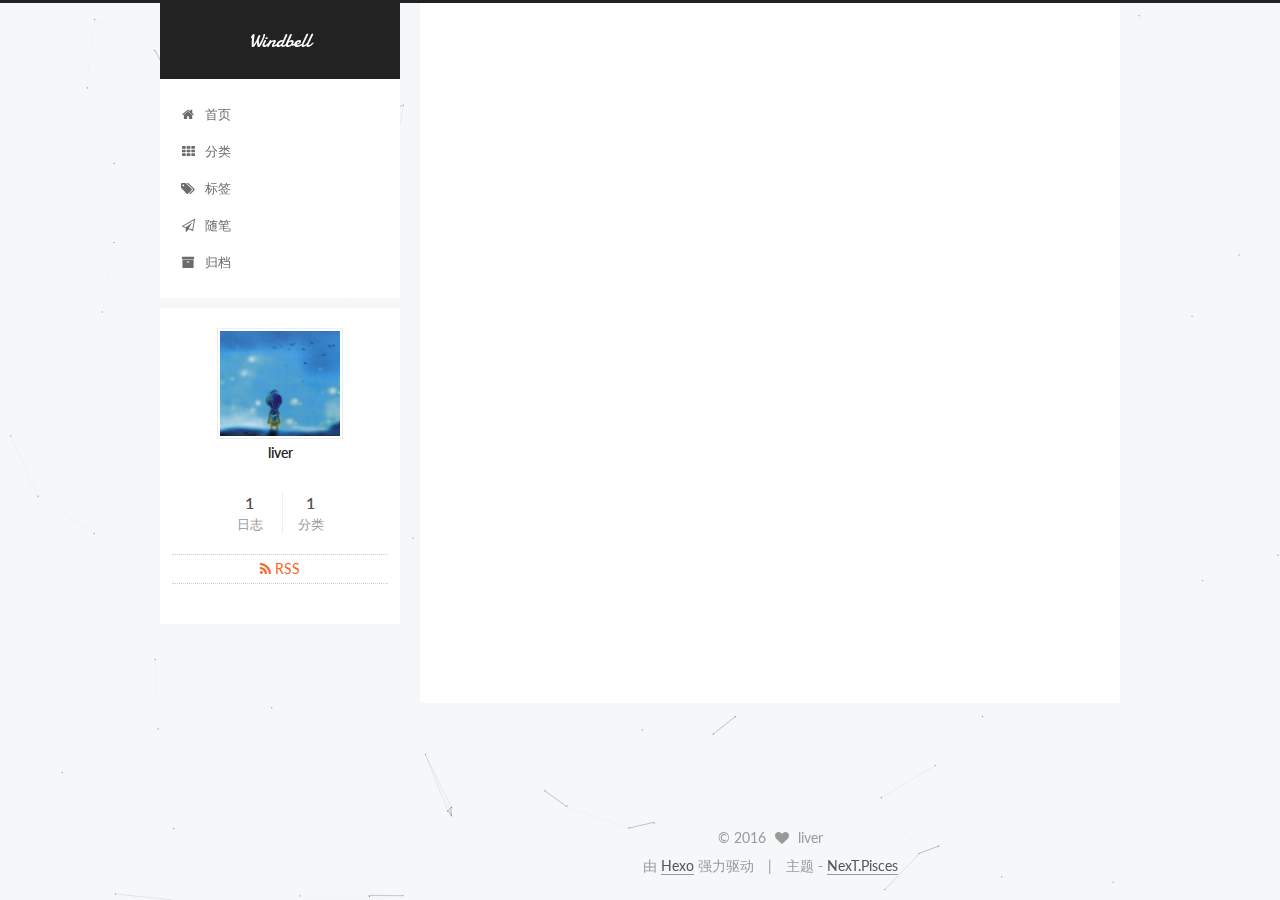
==== commit cba63cde: "Site updated: 2016-10-30 17:09:57" ====
--- a/index.html
+++ b/index.html
@@ -1,344 +1,714 @@
-<!DOCTYPE html>
-<html>
+<!doctype html>
+
+
+
+  
+
+
+<html class="theme-next pisces use-motion">
 <head>
-  <meta charset="utf-8">
-  
-  <meta name="renderer" content="webkit">
-  <meta http-equiv="X-UA-Compatible" content="IE=edge" >
-  <link rel="dns-prefetch" href="https://littlewindbell.github.io">
-  <title>Windbell</title>
-  <meta name="viewport" content="width=device-width, initial-scale=1, maximum-scale=1">
-  <meta property="og:type" content="website">
+  <meta charset="UTF-8"/>
+<meta http-equiv="X-UA-Compatible" content="IE=edge,chrome=1" />
+<meta name="viewport" content="width=device-width, initial-scale=1, maximum-scale=1"/>
+
+
+
+<meta http-equiv="Cache-Control" content="no-transform" />
+<meta http-equiv="Cache-Control" content="no-siteapp" />
+
+
+
+
+
+
+
+
+
+
+
+
+  
+  
+  <link href="/vendors/fancybox/source/jquery.fancybox.css?v=2.1.5" rel="stylesheet" type="text/css" />
+
+
+
+
+  
+  
+  
+  
+
+  
+    
+    
+  
+
+  
+
+  
+
+  
+    
+      
+    
+
+    
+  
+
+  
+
+  
+    
+    
+    <link href="//fonts.googleapis.com/css?family=Lato:300,300italic,400,400italic,700,700italic|Damion:300,300italic,400,400italic,700,700italic&subset=latin,latin-ext" rel="stylesheet" type="text/css">
+  
+
+
+
+
+
+
+<link href="/vendors/font-awesome/css/font-awesome.min.css?v=4.4.0" rel="stylesheet" type="text/css" />
+
+<link href="/css/main.css?v=5.0.2" rel="stylesheet" type="text/css" />
+
+
+  <meta name="keywords" content="Hexo, NexT" />
+
+
+
+
+
+  <link rel="alternate" href="/atom.xml" title="Windbell" type="application/atom+xml" />
+
+
+
+
+
+
+
+
+
+<meta property="og:type" content="website">
 <meta property="og:title" content="Windbell">
 <meta property="og:url" content="https://littlewindbell.github.io/index.html">
 <meta property="og:site_name" content="Windbell">
 <meta name="twitter:card" content="summary">
 <meta name="twitter:title" content="Windbell">
-  
-  
-    <link rel="icon" href="/favicon.png">
-  
-  <link rel="stylesheet" href="/main.css">
-  
-
+
+
+
+<script type="text/javascript" id="hexo.configuration">
+  var NexT = window.NexT || {};
+  var CONFIG = {
+    scheme: 'Pisces',
+    sidebar: {"position":"left","display":"post"},
+    fancybox: true,
+    motion: true,
+    duoshuo: {
+      userId: '0',
+      author: '博主'
+    }
+  };
+</script>
+
+
+
+
+  <link rel="canonical" href="https://littlewindbell.github.io/"/>
+
+
+  <title> Windbell </title>
 </head>
 
-<body>
-  <div id="container">
-    <div class="left-col">
-      <div class="overlay"></div>
-<div class="intrude-less">
-	<header id="header" class="inner">
-		<a href="/" class="profilepic">
-			
-			<img src="/assets/liver.jpg" class="js-avatar">
-			
-		</a>
-
-		<hgroup>
-		  <h1 class="header-author"><a href="/">liver</a></h1>
-		</hgroup>
-
-		
-
-		<nav class="header-menu">
-			<ul>
-			
-				<li><a href="/">主页</a></li>
-	        
-				<li><a href="/tags/随笔">随笔</a></li>
-	        
-			</ul>
-		</nav>
-		<nav class="header-smart-menu">
-	        
-    		
-    			
-    			<a class="js-smart-menu" data-idx="0" href="javascript:void(0)">所有文章</a>
-    			
-    			
-            
-    			
-    			<a class="js-smart-menu" data-idx="1" href="javascript:void(0)">标签</a>
-    			
-    			
-            
-    			
-            
-    			
-    			<a class="js-smart-menu" data-idx="2" href="javascript:void(0)">关于我</a>
-    			
-    			
-            
-		</nav>
-		<nav class="header-nav">
-			<div class="social">
-				
-					<a class="github" target="_blank" href="#" title="github">github</a>
-		        
-					<a class="weibo" target="_blank" href="#" title="weibo">weibo</a>
-		        
-			</div>
-		</nav>
-	</header>		
+<body itemscope itemtype="//schema.org/WebPage" lang="zh-Hans">
+
+  
+
+
+
+
+
+
+
+
+
+
+  
+  
+    
+  
+
+  <div class="container one-collumn sidebar-position-left 
+   page-home 
+ ">
+    <div class="headband"></div>
+
+    <header id="header" class="header" itemscope itemtype="//schema.org/WPHeader">
+      <div class="header-inner"><div class="site-meta ">
+  
+
+  <div class="custom-logo-site-title">
+    <a href="/"  class="brand" rel="start">
+      <span class="logo-line-before"><i></i></span>
+      <span class="site-title">Windbell</span>
+      <span class="logo-line-after"><i></i></span>
+    </a>
+  </div>
+  <p class="site-subtitle"></p>
 </div>
 
+<div class="site-nav-toggle">
+  <button>
+    <span class="btn-bar"></span>
+    <span class="btn-bar"></span>
+    <span class="btn-bar"></span>
+  </button>
+</div>
+
+<nav class="site-nav">
+  
+
+  
+    <ul id="menu" class="menu">
+      
+        
+        <li class="menu-item menu-item-home">
+          <a href="/" rel="section">
+            
+              <i class="menu-item-icon fa fa-fw fa-home"></i> <br />
+            
+            首页
+          </a>
+        </li>
+      
+        
+        <li class="menu-item menu-item-categories">
+          <a href="/categories" rel="section">
+            
+              <i class="menu-item-icon fa fa-fw fa-th"></i> <br />
+            
+            分类
+          </a>
+        </li>
+      
+        
+        <li class="menu-item menu-item-tags">
+          <a href="/tags" rel="section">
+            
+              <i class="menu-item-icon fa fa-fw fa-tags"></i> <br />
+            
+            标签
+          </a>
+        </li>
+      
+        
+        <li class="menu-item menu-item-essays">
+          <a href="/essays" rel="section">
+            
+              <i class="menu-item-icon fa fa-fw fa-paper-plane-o"></i> <br />
+            
+            随笔
+          </a>
+        </li>
+      
+        
+        <li class="menu-item menu-item-archives">
+          <a href="/archives" rel="section">
+            
+              <i class="menu-item-icon fa fa-fw fa-archive"></i> <br />
+            
+            归档
+          </a>
+        </li>
+      
+
+      
+    </ul>
+  
+
+  
+</nav>
+
+ </div>
+    </header>
+
+    <main id="main" class="main">
+      <div class="main-inner">
+        <div class="content-wrap">
+          <div id="content" class="content">
+            
+  <section id="posts" class="posts-expand">
+    
+      
+
+  
+  
+
+  
+  
+  
+
+  <article class="post post-type-normal " itemscope itemtype="//schema.org/Article">
+
+    
+      <header class="post-header">
+
+        
+        
+          <h1 class="post-title" itemprop="name headline">
+            
+            
+              
+                
+                <a class="post-title-link" href="/2016/10/29/first/" itemprop="url">
+                  first
+                </a>
+              
+            
+          </h1>
+        
+
+        <div class="post-meta">
+          <span class="post-time">
+            <span class="post-meta-item-icon">
+              <i class="fa fa-calendar-o"></i>
+            </span>
+            <span class="post-meta-item-text">发表于</span>
+            <time itemprop="dateCreated" datetime="2016-10-29T23:13:35+08:00" content="2016-10-29">
+              2016-10-29
+            </time>
+          </span>
+
+          
+            <span class="post-category" >
+              &nbsp; | &nbsp;
+              <span class="post-meta-item-icon">
+                <i class="fa fa-folder-o"></i>
+              </span>
+              <span class="post-meta-item-text">分类于</span>
+              
+                <span itemprop="about" itemscope itemtype="https://schema.org/Thing">
+                  <a href="/categories/随笔/" itemprop="url" rel="index">
+                    <span itemprop="name">随笔</span>
+                  </a>
+                </span>
+
+                
+                
+
+              
+            </span>
+          
+
+          
+            
+          
+
+          
+
+          
+          
+             <span id="/2016/10/29/first/" class="leancloud_visitors" data-flag-title="first">
+               &nbsp; | &nbsp;
+               <span class="post-meta-item-icon">
+                 <i class="fa fa-eye"></i>
+               </span>
+               <span class="post-meta-item-text">阅读次数 </span>
+               <span class="leancloud-visitors-count"></span>
+              </span>
+          
+
+          
+        </div>
+      </header>
+    
+
+
+    <div class="post-body" itemprop="articleBody">
+
+      
+      
+
+      
+        
+          
+          7777777777
+
+          
+
+          <div class="post-more-link text-center">
+            <a class="btn" href="/2016/10/29/first/#more" rel="contents">
+              阅读全文 &raquo;
+            </a>
+          </div>
+        
+      
     </div>
-    <div class="mid-col">
-      <nav id="mobile-nav">
-  	<div class="overlay">
-  		<div class="slider-trigger"><i class="icon-list"></i></div>
-  		<h1 class="header-author js-mobile-header hide">liver</h1>
-  	</div>
-	<div class="intrude-less">
-		<header id="header" class="inner">
-			<div class="profilepic">
-				
-					<img src="/assets/liver.jpg" class="js-avatar">
-				
-			</div>
-			<hgroup>
-			  <h1 class="header-author">liver</h1>
-			</hgroup>
-			
-			<nav class="header-menu">
-				<ul>
-				
-					<li><a href="/">主页</a></li>
-		        
-					<li><a href="/tags/随笔">随笔</a></li>
-		        
-				</ul>
-			</nav>
-			<nav class="header-nav">
-				<div class="social">
-					
-						<a class="github" target="_blank" href="#" title="github">github</a>
-			        
-						<a class="weibo" target="_blank" href="#" title="weibo">weibo</a>
-			        
-				</div>
-			</nav>
-		</header>				
-	</div>
-</nav>
-
-      <div class="body-wrap">
-        
-  
-    <article id="post-first" class="article article-type-post" itemscope itemprop="blogPost">
-  <div class="article-inner">
-    
-      <input type="hidden" class="isFancy" />
-    
-    
-      <header class="article-header">
-        
-  
-    <h1 itemprop="name">
-      <a class="article-title" href="/2016/10/29/first/">first</a>
-    </h1>
-  
-
-      </header>
-    
-    <div class="article-entry" itemprop="articleBody">
-      
-        <p>7777777777</p>
-
+
+    <div>
       
     </div>
-    <div class="article-info article-info-index">
-      
-      <a href="/2016/10/29/first/" class="archive-article-date">
-  	<time datetime="2016-10-29T15:13:35.000Z" itemprop="datePublished"><i class="icon-clock"></i>2016-10-29</time>
-</a>
-      
-	<div class="article-tag tagcloud">
-		<i class="icon-price-tags"></i>
-		<ul class="article-tag-list"><li class="article-tag-list-item"><a class="article-tag-list-link" href="/tags/随笔/">随笔</a></li></ul>
-	</div>
-
-      
-
-      <div class="clearfix"></div>
+
+    <div>
+      
+    </div>
+
+    <footer class="post-footer">
+      
+
+      
+
+      
+      
+        <div class="post-eof"></div>
+      
+    </footer>
+  </article>
+
+
+    
+  </section>
+
+  
+
+
+          </div>
+          
+
+
+          
+
+        </div>
+        
+          
+  
+  <div class="sidebar-toggle">
+    <div class="sidebar-toggle-line-wrap">
+      <span class="sidebar-toggle-line sidebar-toggle-line-first"></span>
+      <span class="sidebar-toggle-line sidebar-toggle-line-middle"></span>
+      <span class="sidebar-toggle-line sidebar-toggle-line-last"></span>
     </div>
   </div>
-</article>
-
-
-
-
-
-
-
-
-
-
-  
-  
-
-
+
+  <aside id="sidebar" class="sidebar">
+    <div class="sidebar-inner">
+
+      
+
+      
+
+      <section class="site-overview sidebar-panel  sidebar-panel-active ">
+        <div class="site-author motion-element" itemprop="author" itemscope itemtype="//schema.org/Person">
+          <img class="site-author-image" itemprop="image"
+               src="/images/liver.jpg"
+               alt="liver" />
+          <p class="site-author-name" itemprop="name">liver</p>
+          <p class="site-description motion-element" itemprop="description"></p>
+        </div>
+        <nav class="site-state motion-element">
+          <div class="site-state-item site-state-posts">
+            <a href="/archives">
+              <span class="site-state-item-count">1</span>
+              <span class="site-state-item-name">日志</span>
+            </a>
+          </div>
+
+          
+            <div class="site-state-item site-state-categories">
+              <a href="/categories">
+                <span class="site-state-item-count">1</span>
+                <span class="site-state-item-name">分类</span>
+              </a>
+            </div>
+          
+
+          
+
+        </nav>
+
+        
+          <div class="feed-link motion-element">
+            <a href="/atom.xml" rel="alternate">
+              <i class="fa fa-rss"></i>
+              RSS
+            </a>
+          </div>
+        
+
+        <div class="links-of-author motion-element">
+          
+        </div>
+
+        
+        
+
+        
+        
+
+      </section>
+
+      
+
+    </div>
+  </aside>
+
+
+        
       </div>
-      <footer id="footer">
-  <div class="outer">
-    <div id="footer-info">
-    	<div class="footer-left">
-    		&copy; 2016 liver
-    	</div>
-      	<div class="footer-right">
-      		<a href="http://hexo.io/" target="_blank">Hexo</a>  Theme <a href="https://github.com/litten/hexo-theme-yilia" target="_blank">Yilia</a> by Litten
-      	</div>
+    </main>
+
+    <footer id="footer" class="footer">
+      <div class="footer-inner">
+        <div class="copyright" >
+  
+  &copy; 
+  <span itemprop="copyrightYear">2016</span>
+  <span class="with-love">
+    <i class="fa fa-heart"></i>
+  </span>
+  <span class="author" itemprop="copyrightHolder">liver</span>
+</div>
+
+<div class="powered-by">
+  由 <a class="theme-link" href="https://hexo.io">Hexo</a> 强力驱动
+</div>
+
+<div class="theme-info">
+  主题 -
+  <a class="theme-link" href="https://github.com/iissnan/hexo-theme-next">
+    NexT.Pisces
+  </a>
+</div>
+
+        
+
+        
+      </div>
+    </footer>
+
+    <div class="back-to-top">
+      <i class="fa fa-arrow-up"></i>
     </div>
   </div>
-</footer>
-    </div>
-    <script>
-	var yiliaConfig = {
-		fancybox: true,
-		mathjax: true,
-		animate: true,
-		isHome: true,
-		isPost: false,
-		isArchive: false,
-		isTag: false,
-		isCategory: false,
-		open_in_new: true,
-		root: "/",
-		innerArchive: true
-	}
+
+  
+
+<script type="text/javascript">
+  if (Object.prototype.toString.call(window.Promise) !== '[object Function]') {
+    window.Promise = null;
+  }
 </script>
 
-<script src="/./main.js"></script>
-
-
-<script type="text/x-mathjax-config">
-MathJax.Hub.Config({
-    tex2jax: {
+
+
+
+
+
+
+
+
+  
+
+
+
+  
+  <script type="text/javascript" src="/vendors/jquery/index.js?v=2.1.3"></script>
+
+  
+  <script type="text/javascript" src="/vendors/fastclick/lib/fastclick.min.js?v=1.0.6"></script>
+
+  
+  <script type="text/javascript" src="/vendors/jquery_lazyload/jquery.lazyload.js?v=1.9.7"></script>
+
+  
+  <script type="text/javascript" src="/vendors/velocity/velocity.min.js?v=1.2.1"></script>
+
+  
+  <script type="text/javascript" src="/vendors/velocity/velocity.ui.min.js?v=1.2.1"></script>
+
+  
+  <script type="text/javascript" src="/vendors/fancybox/source/jquery.fancybox.pack.js?v=2.1.5"></script>
+
+
+  
+
+
+  <script type="text/javascript" src="/js/src/utils.js?v=5.0.2"></script>
+
+  <script type="text/javascript" src="/js/src/motion.js?v=5.0.2"></script>
+
+
+
+  
+  
+
+
+  <script type="text/javascript" src="/js/src/affix.js?v=5.0.2"></script>
+
+  <script type="text/javascript" src="/js/src/schemes/pisces.js?v=5.0.2"></script>
+
+
+
+  
+
+  
+
+
+  <script type="text/javascript" src="/js/src/bootstrap.js?v=5.0.2"></script>
+
+
+
+  
+
+
+
+  
+
+
+
+
+  
+  
+
+  
+  <script type="text/x-mathjax-config">
+    MathJax.Hub.Config({
+      tex2jax: {
         inlineMath: [ ['$','$'], ["\\(","\\)"]  ],
         processEscapes: true,
         skipTags: ['script', 'noscript', 'style', 'textarea', 'pre', 'code']
+      }
+    });
+  </script>
+
+  <script type="text/x-mathjax-config">
+    MathJax.Hub.Queue(function() {
+      var all = MathJax.Hub.getAllJax(), i;
+      for (i=0; i < all.length; i += 1) {
+        all[i].SourceElement().parentNode.className += ' has-jax';
+      }
+    });
+  </script>
+  <script type="text/javascript" src="//cdn.mathjax.org/mathjax/latest/MathJax.js?config=TeX-AMS-MML_HTMLorMML"></script>
+
+
+  
+
+  
+  <script src="https://cdn1.lncld.net/static/js/av-core-mini-0.6.1.js"></script>
+  <script>AV.initialize("x8LIWUwhqdkayb0hlGvpnzV9-gzGzoHsz", "aPAw4TekNcRMM2jnpycDHdqc");</script>
+  <script>
+    function showTime(Counter) {
+      var query = new AV.Query(Counter);
+      var entries = [];
+      var $visitors = $(".leancloud_visitors");
+
+      $visitors.each(function () {
+        entries.push( $(this).attr("id").trim() );
+      });
+
+      query.containedIn('url', entries);
+      query.find()
+        .done(function (results) {
+          var COUNT_CONTAINER_REF = '.leancloud-visitors-count';
+
+          if (results.length === 0) {
+            $visitors.find(COUNT_CONTAINER_REF).text(0);
+            return;
+          }
+
+          for (var i = 0; i < results.length; i++) {
+            var item = results[i];
+            var url = item.get('url');
+            var time = item.get('time');
+            var element = document.getElementById(url);
+
+            $(element).find(COUNT_CONTAINER_REF).text(time);
+          }
+          for(var i = 0; i < entries.length; i++) {
+            var url = entries[i];
+            var element = document.getElementById(url);
+            var countSpan = $(element).find(COUNT_CONTAINER_REF);
+            if( countSpan.text() == '') {
+              countSpan.text(0);
+            }
+          }
+        })
+        .fail(function (object, error) {
+          console.log("Error: " + error.code + " " + error.message);
+        });
     }
-});
-
-MathJax.Hub.Queue(function() {
-    var all = MathJax.Hub.getAllJax(), i;
-    for(i=0; i < all.length; i += 1) {
-        all[i].SourceElement().parentNode.className += ' has-jax';                 
-    }       
-});
-</script>
-
-<script src="//cdn.mathjax.org/mathjax/latest/MathJax.js?config=TeX-AMS-MML_HTMLorMML">
-</script>
-
-
-    
-<div class="tools-col">
-  <ul class="btn-wrap">
-    
-      <li class="chose" data-hook="tools-section-all"><span class="text">全部</span><i class="icon-book"></i></li>
-    
-    
-      <li data-hook="tools-section-tag"><span class="text">标签</span><i class="icon-price-tags"></i></li>
-    
-    
-    
-      <li data-hook="tools-section-me"><span class="text">我</span><i class="icon-smile"></i></li>
-    
-  </ul>
-  <div class="tools-wrap">
-    
-    	<section class="tools-section tools-section-all chose">
-    	</section>
-    
-
-    
-    	<section class="tools-section tools-section-tag">
-    			<div class="widget tagcloud" id="js-tagcloud">
-    				<a href="/tags/随笔/" style="font-size: 10px;">随笔</a>
-    			</div>
-    	</section>
-    
-
-    
-
-    
-    	<section class="tools-section tools-section-me">
-  	  	
-  	  		<div class="aboutme-wrap" id="js-aboutme">诶诶</div>
-  	  	
-    	</section>
-    
-  </div>
-  
-</div>
-    <!-- Root element of PhotoSwipe. Must have class pswp. -->
-<div class="pswp" tabindex="-1" role="dialog" aria-hidden="true">
-
-    <!-- Background of PhotoSwipe. 
-         It's a separate element as animating opacity is faster than rgba(). -->
-    <div class="pswp__bg"></div>
-
-    <!-- Slides wrapper with overflow:hidden. -->
-    <div class="pswp__scroll-wrap">
-
-        <!-- Container that holds slides. 
-            PhotoSwipe keeps only 3 of them in the DOM to save memory.
-            Don't modify these 3 pswp__item elements, data is added later on. -->
-        <div class="pswp__container">
-            <div class="pswp__item"></div>
-            <div class="pswp__item"></div>
-            <div class="pswp__item"></div>
-        </div>
-
-        <!-- Default (PhotoSwipeUI_Default) interface on top of sliding area. Can be changed. -->
-        <div class="pswp__ui pswp__ui--hidden">
-
-            <div class="pswp__top-bar">
-
-                <!--  Controls are self-explanatory. Order can be changed. -->
-
-                <div class="pswp__counter"></div>
-
-                <button class="pswp__button pswp__button--close" title="Close (Esc)"></button>
-
-                <button class="pswp__button pswp__button--share" style="display:none" title="Share"></button>
-
-                <button class="pswp__button pswp__button--fs" title="Toggle fullscreen"></button>
-
-                <button class="pswp__button pswp__button--zoom" title="Zoom in/out"></button>
-
-                <!-- Preloader demo http://codepen.io/dimsemenov/pen/yyBWoR -->
-                <!-- element will get class pswp__preloader--active when preloader is running -->
-                <div class="pswp__preloader">
-                    <div class="pswp__preloader__icn">
-                      <div class="pswp__preloader__cut">
-                        <div class="pswp__preloader__donut"></div>
-                      </div>
-                    </div>
-                </div>
-            </div>
-
-            <div class="pswp__share-modal pswp__share-modal--hidden pswp__single-tap">
-                <div class="pswp__share-tooltip"></div> 
-            </div>
-
-            <button class="pswp__button pswp__button--arrow--left" title="Previous (arrow left)">
-            </button>
-
-            <button class="pswp__button pswp__button--arrow--right" title="Next (arrow right)">
-            </button>
-
-            <div class="pswp__caption">
-                <div class="pswp__caption__center"></div>
-            </div>
-
-        </div>
-
-    </div>
-
-</div>
-  </div>
+
+    function addCount(Counter) {
+      var $visitors = $(".leancloud_visitors");
+      var url = $visitors.attr('id').trim();
+      var title = $visitors.attr('data-flag-title').trim();
+      var query = new AV.Query(Counter);
+
+      query.equalTo("url", url);
+      query.find({
+        success: function(results) {
+          if (results.length > 0) {
+            var counter = results[0];
+            counter.fetchWhenSave(true);
+            counter.increment("time");
+            counter.save(null, {
+              success: function(counter) {
+                var $element = $(document.getElementById(url));
+                $element.find('.leancloud-visitors-count').text(counter.get('time'));
+              },
+              error: function(counter, error) {
+                console.log('Failed to save Visitor num, with error message: ' + error.message);
+              }
+            });
+          } else {
+            var newcounter = new Counter();
+            /* Set ACL */
+            var acl = new AV.ACL();
+            acl.setPublicReadAccess(true);
+            acl.setPublicWriteAccess(true);
+            newcounter.setACL(acl);
+            /* End Set ACL */
+            newcounter.set("title", title);
+            newcounter.set("url", url);
+            newcounter.set("time", 1);
+            newcounter.save(null, {
+              success: function(newcounter) {
+                var $element = $(document.getElementById(url));
+                $element.find('.leancloud-visitors-count').text(newcounter.get('time'));
+              },
+              error: function(newcounter, error) {
+                console.log('Failed to create');
+              }
+            });
+          }
+        },
+        error: function(error) {
+          console.log('Error:' + error.code + " " + error.message);
+        }
+      });
+    }
+
+    $(function() {
+      var Counter = AV.Object.extend("Counter");
+      if ($('.leancloud_visitors').length == 1) {
+        addCount(Counter);
+      } else if ($('.post-title-link').length > 1) {
+        showTime(Counter);
+      }
+    });
+  </script>
+
+
+
+  
+
+  
+
+
+   <script type="text/javascript" src="/js/src/particle.js"></script>
+
 </body>
-</html>+</html>
--- a/css/main.css
+++ b/css/main.css
@@ -0,0 +1,2711 @@
+/* normalize.css v3.0.2 | MIT License | git.io/normalize */
+html {
+  font-family: sans-serif; /* 1 */
+  -ms-text-size-adjust: 100%; /* 2 */
+  -webkit-text-size-adjust: 100%; /* 2 */
+}
+body {
+  margin: 0;
+}
+article,
+aside,
+details,
+figcaption,
+figure,
+footer,
+header,
+hgroup,
+main,
+menu,
+nav,
+section,
+summary {
+  display: block;
+}
+audio,
+canvas,
+progress,
+video {
+  display: inline-block; /* 1 */
+  vertical-align: baseline; /* 2 */
+}
+audio:not([controls]) {
+  display: none;
+  height: 0;
+}
+[hidden],
+template {
+  display: none;
+}
+a {
+  background-color: transparent;
+}
+a:active,
+a:hover {
+  outline: 0;
+}
+abbr[title] {
+  border-bottom: 1px dotted;
+}
+b,
+strong {
+  font-weight: bold;
+}
+dfn {
+  font-style: italic;
+}
+h1 {
+  font-size: 2em;
+  margin: 0.67em 0;
+}
+mark {
+  background: #ff0;
+  color: #000;
+}
+small {
+  font-size: 80%;
+}
+sub,
+sup {
+  font-size: 75%;
+  line-height: 0;
+  position: relative;
+  vertical-align: baseline;
+}
+sup {
+  top: -0.5em;
+}
+sub {
+  bottom: -0.25em;
+}
+img {
+  border: 0;
+}
+svg:not(:root) {
+  overflow: hidden;
+}
+figure {
+  margin: 1em 40px;
+}
+hr {
+  -moz-box-sizing: content-box;
+  box-sizing: content-box;
+  height: 0;
+}
+pre {
+  overflow: auto;
+}
+code,
+kbd,
+pre,
+samp {
+  font-family: monospace, monospace;
+  font-size: 1em;
+}
+button,
+input,
+optgroup,
+select,
+textarea {
+  color: inherit; /* 1 */
+  font: inherit; /* 2 */
+  margin: 0; /* 3 */
+}
+button {
+  overflow: visible;
+}
+button,
+select {
+  text-transform: none;
+}
+button,
+html input[type="button"],
+input[type="reset"],
+input[type="submit"] {
+  -webkit-appearance: button; /* 2 */
+  cursor: pointer; /* 3 */
+}
+button[disabled],
+html input[disabled] {
+  cursor: default;
+}
+button::-moz-focus-inner,
+input::-moz-focus-inner {
+  border: 0;
+  padding: 0;
+}
+input {
+  line-height: normal;
+}
+input[type="checkbox"],
+input[type="radio"] {
+  box-sizing: border-box; /* 1 */
+  padding: 0; /* 2 */
+}
+input[type="number"]::-webkit-inner-spin-button,
+input[type="number"]::-webkit-outer-spin-button {
+  height: auto;
+}
+input[type="search"] {
+  -webkit-appearance: textfield; /* 1 */
+  -moz-box-sizing: content-box;
+  -webkit-box-sizing: content-box; /* 2 */
+  box-sizing: content-box;
+}
+input[type="search"]::-webkit-search-cancel-button,
+input[type="search"]::-webkit-search-decoration {
+  -webkit-appearance: none;
+}
+fieldset {
+  border: 1px solid #c0c0c0;
+  margin: 0 2px;
+  padding: 0.35em 0.625em 0.75em;
+}
+legend {
+  border: 0; /* 1 */
+  padding: 0; /* 2 */
+}
+textarea {
+  overflow: auto;
+}
+optgroup {
+  font-weight: bold;
+}
+table {
+  border-collapse: collapse;
+  border-spacing: 0;
+}
+td,
+th {
+  padding: 0;
+}
+::selection {
+  background: #262a30;
+  color: #fff;
+}
+body {
+  position: relative;
+  font-family: 'Lato', "PingFang SC", "Microsoft YaHei", sans-serif;
+  font-size: 14px;
+  line-height: 2;
+  color: #555;
+  background: #fff;
+}
+@media (max-width: 767px) {
+  body {
+    padding-right: 0 !important;
+  }
+}
+@media (min-width: 768px) and (max-width: 991px) {
+  body {
+    padding-right: 0 !important;
+  }
+}
+@media (min-width: 1600px) {
+  body {
+    font-size: 16px;
+  }
+}
+h1,
+h2,
+h3,
+h4,
+h5,
+h6 {
+  margin: 0;
+  padding: 0;
+  font-weight: bold;
+  line-height: 1.5;
+  font-family: 'Lato', "PingFang SC", "Microsoft YaHei", sans-serif;
+}
+h2,
+h3,
+h4,
+h5,
+h6 {
+  margin: 20px 0 15px;
+}
+h1 {
+  font-size: 22px;
+}
+@media (max-width: 767px) {
+  h1 {
+    font-size: 18px;
+  }
+}
+h2 {
+  font-size: 20px;
+}
+@media (max-width: 767px) {
+  h2 {
+    font-size: 16px;
+  }
+}
+h3 {
+  font-size: 18px;
+}
+@media (max-width: 767px) {
+  h3 {
+    font-size: 14px;
+  }
+}
+h4 {
+  font-size: 16px;
+}
+@media (max-width: 767px) {
+  h4 {
+    font-size: 12px;
+  }
+}
+h5 {
+  font-size: 14px;
+}
+@media (max-width: 767px) {
+  h5 {
+    font-size: 10px;
+  }
+}
+h6 {
+  font-size: 12px;
+}
+@media (max-width: 767px) {
+  h6 {
+    font-size: 8px;
+  }
+}
+p {
+  margin: 0 0 25px 0;
+}
+a {
+  color: #555;
+  text-decoration: none;
+  border-bottom: 1px solid #999;
+  word-wrap: break-word;
+}
+a:hover {
+  color: #222;
+  border-bottom-color: #222;
+}
+ul {
+  list-style: none;
+}
+blockquote {
+  margin: 0;
+  padding: 0;
+}
+img {
+  display: block;
+  margin: auto;
+  max-width: 100%;
+  height: auto;
+}
+hr {
+  margin: 40px 0;
+  height: 3px;
+  border: none;
+  background-color: #ddd;
+  background-image: repeating-linear-gradient(-45deg, #fff, #fff 4px, transparent 4px, transparent 8px);
+}
+blockquote {
+  padding: 0 15px;
+  color: #666;
+  border-left: 4px solid #ddd;
+}
+blockquote cite::before {
+  content: "-";
+  padding: 0 5px;
+}
+dt {
+  font-weight: 700;
+}
+dd {
+  margin: 0;
+  padding: 0;
+}
+.text-left {
+  text-align: left;
+}
+.text-center {
+  text-align: center;
+}
+.text-right {
+  text-align: right;
+}
+.text-justify {
+  text-align: justify;
+}
+.text-nowrap {
+  white-space: nowrap;
+}
+.text-lowercase {
+  text-transform: lowercase;
+}
+.text-uppercase {
+  text-transform: uppercase;
+}
+.text-capitalize {
+  text-transform: capitalize;
+}
+.center-block {
+  display: block;
+  margin-left: auto;
+  margin-right: auto;
+}
+.clearfix:before,
+.clearfix:after {
+  content: " ";
+  display: table;
+}
+.clearfix:after {
+  clear: both;
+}
+.pullquote {
+  width: 45%;
+}
+.pullquote.left {
+  float: left;
+  margin-left: 5px;
+  margin-right: 10px;
+}
+.pullquote.right {
+  float: right;
+  margin-left: 10px;
+  margin-right: 5px;
+}
+.affix.affix.affix {
+  position: fixed;
+}
+.translation {
+  margin-top: -20px;
+  font-size: 14px;
+  color: #999;
+}
+.scrollbar-measure {
+  width: 100px;
+  height: 100px;
+  overflow: scroll;
+  position: absolute;
+  top: -9999px;
+}
+.use-motion .motion-element {
+  opacity: 0;
+}
+#local-search-input {
+  padding: 3px;
+  border: none;
+  text-indent: 14px;
+  border-radius: 0;
+  width: 140px;
+  outline: none;
+  border-bottom: 1px solid #999;
+  background: inherit;
+  opacity: 0.5;
+}
+#local-search-input:focus {
+  opacity: 1;
+}
+.search-icon {
+  position: absolute;
+  top: 9px;
+}
+table {
+  margin: 20px 0;
+  width: 100%;
+  border-collapse: collapse;
+  border-spacing: 0;
+  border: 1px solid #ddd;
+  font-size: 14px;
+  table-layout: fixed;
+  word-wrap: break-all;
+}
+table>tbody>tr:nth-of-type(odd) {
+  background-color: #f9f9f9;
+}
+table>tbody>tr:hover {
+  background-color: #f5f5f5;
+}
+caption,
+th,
+td {
+  padding: 8px;
+  text-align: left;
+  vertical-align: middle;
+  font-weight: normal;
+}
+th,
+td {
+  border-bottom: 3px solid #ddd;
+  border-right: 1px solid #eee;
+}
+th {
+  padding-bottom: 10px;
+  font-weight: 700;
+}
+td {
+  border-bottom-width: 1px;
+}
+html,
+body {
+  height: 100%;
+}
+.container {
+  position: relative;
+  min-height: 100%;
+}
+.header-inner {
+  margin: 0 auto;
+  padding: 100px 0 70px;
+  width: 700px;
+}
+@media (min-width: 1600px) {
+  .container .header-inner {
+    width: 900px;
+  }
+}
+.main {
+  padding-bottom: 150px;
+}
+.main-inner {
+  margin: 0 auto;
+  width: 700px;
+}
+@media (min-width: 1600px) {
+  .container .main-inner {
+    width: 900px;
+  }
+}
+.footer {
+  position: absolute;
+  left: 0;
+  bottom: 0;
+  width: 100%;
+  min-height: 50px;
+}
+.footer-inner {
+  box-sizing: border-box;
+  margin: 20px auto;
+  width: 700px;
+}
+@media (min-width: 1600px) {
+  .container .footer-inner {
+    width: 900px;
+  }
+}
+pre,
+.highlight {
+  overflow: auto;
+  margin: 20px 0;
+  padding: 15px;
+  font-size: 13px;
+  color: #fff;
+  background: #002451;
+  line-height: 1.6;
+}
+pre,
+code {
+  font-family: consolas, Menlo, "PingFang SC", "Microsoft YaHei", monospace;
+}
+code {
+  padding: 2px 4px;
+  word-wrap: break-all;
+  color: #fff;
+  background: #002451;
+  border-radius: 3px;
+  font-size: 13px;
+}
+pre code {
+  padding: 0;
+  color: #fff;
+  background: none;
+  text-shadow: none;
+}
+.highlight pre {
+  border: none;
+  margin: 0;
+  padding: 1px;
+}
+.highlight table {
+  margin: 0;
+  width: auto;
+  border: none;
+}
+.highlight td {
+  border: none;
+  padding: 0;
+}
+.highlight figcaption {
+  font-size: 1em;
+  color: #fff;
+  line-height: 1em;
+  margin-bottom: 1em;
+}
+.highlight figcaption:before,
+.highlight figcaption:after {
+  content: " ";
+  display: table;
+}
+.highlight figcaption:after {
+  clear: both;
+}
+.highlight figcaption a {
+  float: right;
+  color: #fff;
+}
+.highlight figcaption a:hover {
+  border-bottom-color: #fff;
+}
+.highlight .gutter pre {
+  color: #666;
+  text-align: right;
+  padding-right: 20px;
+}
+.highlight .line {
+  height: 20px;
+}
+.gutter {
+  -webkit-user-select: none;
+  -moz-user-select: none;
+  -ms-user-select: none;
+  user-select: none;
+}
+.gist table {
+  width: auto;
+}
+.gist table td {
+  border: none;
+}
+pre .deletion {
+  background: #008000;
+}
+pre .addition {
+  background: #800000;
+}
+pre .meta {
+  color: #ebbbff;
+}
+pre .comment {
+  color: #7285b7;
+}
+pre .variable,
+pre .attribute,
+pre .tag,
+pre .regexp,
+pre .ruby .constant,
+pre .xml .tag .title,
+pre .xml .pi,
+pre .xml .doctype,
+pre .html .doctype,
+pre .css .id,
+pre .css .class,
+pre .css .pseudo {
+  color: #ff9da4;
+}
+pre .number,
+pre .preprocessor,
+pre .built_in,
+pre .literal,
+pre .params,
+pre .constant,
+pre .command {
+  color: #ffc58f;
+}
+pre .ruby .class .title,
+pre .css .rules .attribute,
+pre .string,
+pre .value,
+pre .inheritance,
+pre .header,
+pre .ruby .symbol,
+pre .xml .cdata,
+pre .special,
+pre .number,
+pre .formula {
+  color: #d1f1a9;
+}
+pre .title,
+pre .css .hexcolor {
+  color: #9ff;
+}
+pre .function,
+pre .python .decorator,
+pre .python .title,
+pre .ruby .function .title,
+pre .ruby .title .keyword,
+pre .perl .sub,
+pre .javascript .title,
+pre .coffeescript .title {
+  color: #bbdaff;
+}
+pre .keyword,
+pre .javascript .function {
+  color: #ebbbff;
+}
+.full-image.full-image.full-image {
+  border: none;
+  max-width: 100%;
+  width: auto;
+  margin: 20px auto;
+}
+@media (min-width: 992px) {
+  .full-image.full-image.full-image {
+    max-width: none;
+    width: 126%;
+    margin: 0 -13%;
+  }
+}
+.blockquote-center,
+.page-home .post-type-quote blockquote,
+.page-post-detail .post-type-quote blockquote {
+  position: relative;
+  margin: 40px 0;
+  padding: 0;
+  border-left: none;
+  text-align: center;
+}
+.blockquote-center::before,
+.page-home .post-type-quote blockquote::before,
+.page-post-detail .post-type-quote blockquote::before,
+.blockquote-center::after,
+.page-home .post-type-quote blockquote::after,
+.page-post-detail .post-type-quote blockquote::after {
+  position: absolute;
+  content: ' ';
+  display: block;
+  width: 100%;
+  height: 24px;
+  opacity: 0.2;
+  background-repeat: no-repeat;
+  background-position: 0 -6px;
+  background-size: 22px 22px;
+}
+.blockquote-center::before,
+.page-home .post-type-quote blockquote::before,
+.page-post-detail .post-type-quote blockquote::before {
+  top: -20px;
+  background-image: url("../images/quote-l.svg");
+  border-top: 1px solid #ccc;
+}
+.blockquote-center::after,
+.page-home .post-type-quote blockquote::after,
+.page-post-detail .post-type-quote blockquote::after {
+  bottom: -20px;
+  background-image: url("../images/quote-r.svg");
+  border-bottom: 1px solid #ccc;
+  background-position: 100% 8px;
+}
+.blockquote-center p,
+.page-home .post-type-quote blockquote p,
+.page-post-detail .post-type-quote blockquote p,
+.blockquote-center div,
+.page-home .post-type-quote blockquote div,
+.page-post-detail .post-type-quote blockquote div {
+  text-align: center;
+}
+.post .post-body .group-picture img {
+  box-sizing: border-box;
+  padding: 0 3px;
+  border: none;
+}
+.post .group-picture-row {
+  overflow: hidden;
+  margin-top: 6px;
+}
+.post .group-picture-row:first-child {
+  margin-top: 0;
+}
+.post .group-picture-column {
+  float: left;
+}
+.page-post-detail .post-body .group-picture-column {
+  float: none;
+  margin-top: 10px;
+  width: auto !important;
+}
+.page-post-detail .post-body .group-picture-column img {
+  margin: 0 auto;
+}
+.page-archive .group-picture-container {
+  overflow: hidden;
+}
+.page-archive .group-picture-row {
+  float: left;
+}
+.page-archive .group-picture-row:first-child {
+  margin-top: 6px;
+}
+.page-archive .group-picture-column {
+  max-width: 150px;
+  max-height: 150px;
+}
+.btn {
+  display: inline-block;
+  padding: 0 20px;
+  font-size: 14px;
+  color: #fff;
+  background: #222;
+  border: 2px solid #555;
+  text-decoration: none;
+  border-radius: 0;
+  transition-property: background-color;
+  transition-duration: 0.2s;
+  transition-timing-function: ease-in-out;
+  transition-delay: 0s;
+}
+.btn:hover,
+.post-more-link .btn:hover {
+  border-color: #222;
+  color: #fff;
+  background: #222;
+}
+.btn-bar {
+  display: block;
+  width: 22px;
+  height: 2px;
+  background: #555;
+  border-radius: 1px;
+}
+.btn-bar+.btn-bar {
+  margin-top: 4px;
+}
+.pagination {
+  margin: 120px 0 40px;
+  text-align: center;
+  border-top: 1px solid #eee;
+}
+.page-number-basic,
+.pagination .prev,
+.pagination .next,
+.pagination .page-number,
+.pagination .space {
+  display: inline-block;
+  position: relative;
+  top: -1px;
+  margin: 0 10px;
+  padding: 0 10px;
+  line-height: 30px;
+}
+@media (max-width: 767px) {
+  .page-number-basic,
+  .pagination .prev,
+  .pagination .next,
+  .pagination .page-number,
+  .pagination .space {
+    margin: 0 5px;
+  }
+}
+.pagination .prev,
+.pagination .next,
+.pagination .page-number {
+  border-bottom: 0;
+  border-top: 1px solid #eee;
+  transition-property: border-color;
+  transition-duration: 0.2s;
+  transition-timing-function: ease-in-out;
+  transition-delay: 0s;
+}
+.pagination .prev:hover,
+.pagination .next:hover,
+.pagination .page-number:hover {
+  border-top-color: #222;
+}
+.pagination .space {
+  padding: 0;
+  margin: 0;
+}
+.pagination .prev {
+  margin-left: 0;
+}
+.pagination .next {
+  margin-right: 0;
+}
+.pagination .page-number.current {
+  color: #fff;
+  background: #ccc;
+  border-top-color: #ccc;
+}
+@media (max-width: 767px) {
+  .pagination {
+    border-top: none;
+  }
+  .pagination .prev,
+  .pagination .next,
+  .pagination .page-number {
+    margin-bottom: 10px;
+    border-top: 0;
+    border-bottom: 1px solid #eee;
+  }
+  .pagination .prev:hover,
+  .pagination .next:hover,
+  .pagination .page-number:hover {
+    border-bottom-color: #222;
+  }
+}
+.comments {
+  margin: 60px 20px 0;
+}
+.tag-cloud {
+  text-align: center;
+}
+.tag-cloud a {
+  display: inline-block;
+  margin: 10px;
+}
+.back-to-top {
+  box-sizing: border-box;
+  position: fixed;
+  bottom: -100px;
+  right: 50px;
+  z-index: 1050;
+  padding: 0 6px;
+  width: 25px;
+  background: #222;
+  font-size: 12px;
+  opacity: 0.6;
+  color: #fff;
+  cursor: pointer;
+  text-align: center;
+  -webkit-transform: translateZ(0);
+  transition-property: bottom;
+  transition-duration: 0.2s;
+  transition-timing-function: ease-in-out;
+  transition-delay: 0s;
+}
+@media (max-width: 767px) {
+  .back-to-top {
+    display: none;
+  }
+}
+@media (min-width: 768px) and (max-width: 991px) {
+  .back-to-top {
+    display: none;
+  }
+}
+.back-to-top.back-to-top-on {
+  bottom: 40px;
+}
+.header {
+  background: #fff;
+}
+.header-inner {
+  position: relative;
+}
+.headband {
+  height: 3px;
+  background: #222;
+}
+.site-meta {
+  margin: 0;
+  text-align: center;
+}
+@media (max-width: 767px) {
+  .site-meta {
+    text-align: center;
+  }
+}
+.brand {
+  position: relative;
+  display: inline-block;
+  padding: 0 40px;
+  color: #fff;
+  background: #222;
+  border-bottom: none;
+}
+.brand:hover {
+  color: #fff;
+}
+.logo {
+  display: inline-block;
+  margin-right: 5px;
+  line-height: 36px;
+  vertical-align: top;
+}
+.site-title {
+  display: inline-block;
+  vertical-align: top;
+  line-height: 36px;
+  font-size: 20px;
+  font-weight: normal;
+  font-family: 'Damion', 'Lato', "PingFang SC", "Microsoft YaHei", sans-serif;
+}
+.site-subtitle {
+  margin-top: 10px;
+  font-size: 13px;
+  color: #ddd;
+}
+.use-motion .brand {
+  opacity: 0;
+}
+.use-motion .logo,
+.use-motion .site-title,
+.use-motion .site-subtitle {
+  opacity: 0;
+  position: relative;
+  top: -10px;
+}
+.site-nav-toggle {
+  display: none;
+  position: absolute;
+  top: 10px;
+  left: 10px;
+}
+@media (max-width: 767px) {
+  .site-nav-toggle {
+    display: block;
+  }
+}
+.site-nav-toggle button {
+  margin-top: 2px;
+  padding: 9px 10px;
+  background: transparent;
+  border: none;
+}
+@media (max-width: 767px) {
+  .site-nav {
+    display: none;
+    margin: 0 -10px;
+    padding: 0 10px;
+    clear: both;
+    border-top: 1px solid #ddd;
+  }
+}
+@media (min-width: 768px) and (max-width: 991px) {
+  .site-nav {
+    display: block !important;
+  }
+}
+@media (min-width: 992px) {
+  .site-nav {
+    display: block !important;
+  }
+}
+.menu {
+  margin-top: 20px;
+  padding-left: 0;
+  text-align: center;
+}
+.menu .menu-item {
+  display: inline-block;
+  margin: 0 10px;
+}
+@media screen and (max-width: 767px) {
+  .menu .menu-item {
+    margin-top: 10px;
+  }
+}
+.menu .menu-item a {
+  display: block;
+  font-size: 13px;
+  text-transform: capitalize;
+  line-height: inherit;
+  border-bottom: 1px solid transparent;
+  transition-property: border-color;
+  transition-duration: 0.2s;
+  transition-timing-function: ease-in-out;
+  transition-delay: 0s;
+}
+.menu .menu-item a:hover,
+.menu-item-active a {
+  border-bottom-color: #222;
+}
+.menu .menu-item .fa {
+  margin-right: 5px;
+}
+.use-motion .menu-item {
+  opacity: 0;
+}
+.post-body {
+  font-family: 'Lato', "PingFang SC", "Microsoft YaHei", sans-serif;
+}
+@media (max-width: 767px) {
+  .post-body {
+    word-break: break-word;
+  }
+}
+.post-body .fancybox img {
+  display: block !important;
+  margin: 0 auto;
+  cursor: pointer;
+  cursor: zoom-in;
+  cursor: -webkit-zoom-in;
+}
+.post-body .image-caption,
+.post-body .figure .caption {
+  margin: 10px auto 15px;
+  text-align: center;
+  font-size: 14px;
+  color: #999;
+  font-weight: bold;
+  line-height: 1;
+}
+.post-sticky-flag {
+  display: inline-block;
+  font-size: 16px;
+  -ms-transform: rotate(30deg);
+  -webkit-transform: rotate(30deg);
+  -moz-transform: rotate(30deg);
+  -ms-transform: rotate(30deg);
+  -o-transform: rotate(30deg);
+  transform: rotate(30deg);
+}
+.posts-expand {
+  padding-top: 40px;
+}
+@media (max-width: 767px) {
+  .posts-expand {
+    margin: 0 20px;
+  }
+  .post-body pre,
+  .post-body .highlight {
+    padding: 10px;
+  }
+  .post-body pre .gutter pre,
+  .post-body .highlight .gutter pre {
+    padding-right: 10px;
+  }
+}
+@media (min-width: 992px) {
+  .posts-expand .post-body {
+    text-align: justify;
+  }
+}
+.posts-expand .post-body h2,
+.posts-expand .post-body h3,
+.posts-expand .post-body h4,
+.posts-expand .post-body h5,
+.posts-expand .post-body h6 {
+  padding-top: 10px;
+}
+.posts-expand .post-body h2 .header-anchor,
+.posts-expand .post-body h3 .header-anchor,
+.posts-expand .post-body h4 .header-anchor,
+.posts-expand .post-body h5 .header-anchor,
+.posts-expand .post-body h6 .header-anchor {
+  float: right;
+  margin-left: 10px;
+  color: #ccc;
+  border-bottom-style: none;
+  visibility: hidden;
+}
+.posts-expand .post-body h2 .header-anchor:hover,
+.posts-expand .post-body h3 .header-anchor:hover,
+.posts-expand .post-body h4 .header-anchor:hover,
+.posts-expand .post-body h5 .header-anchor:hover,
+.posts-expand .post-body h6 .header-anchor:hover {
+  color: inherit;
+}
+.posts-expand .post-body h2:hover .header-anchor,
+.posts-expand .post-body h3:hover .header-anchor,
+.posts-expand .post-body h4:hover .header-anchor,
+.posts-expand .post-body h5:hover .header-anchor,
+.posts-expand .post-body h6:hover .header-anchor {
+  visibility: visible;
+}
+.posts-expand .post-body ul li {
+  list-style: circle;
+}
+.posts-expand .post-body img {
+  box-sizing: border-box;
+  margin: auto;
+  padding: 3px;
+  border: 1px solid #ddd;
+}
+.posts-expand .fancybox img {
+  margin: 0 auto;
+}
+@media (max-width: 767px) {
+  .posts-collapse {
+    margin: 0 20px;
+  }
+  .posts-collapse .post-title,
+  .posts-collapse .post-meta {
+    display: block;
+    width: auto;
+    text-align: left;
+  }
+}
+.posts-collapse {
+  position: relative;
+  z-index: 1010;
+  margin-left: 55px;
+}
+.posts-collapse::after {
+  content: " ";
+  position: absolute;
+  top: 20px;
+  left: 0;
+  margin-left: -2px;
+  width: 4px;
+  height: 100%;
+  background: #f5f5f5;
+  z-index: -1;
+}
+@media (max-width: 767px) {
+  .posts-collapse {
+    margin: 0 20px;
+  }
+}
+.posts-collapse .collection-title {
+  position: relative;
+  margin: 60px 0;
+}
+.posts-collapse .collection-title h2 {
+  margin-left: 20px;
+}
+.posts-collapse .collection-title small {
+  color: #bbb;
+}
+.posts-collapse .collection-title::before {
+  content: " ";
+  position: absolute;
+  left: 0;
+  top: 50%;
+  margin-left: -4px;
+  margin-top: -4px;
+  width: 8px;
+  height: 8px;
+  background: #bbb;
+  border-radius: 50%;
+}
+.posts-collapse .post {
+  margin: 30px 0;
+}
+.posts-collapse .post-header {
+  position: relative;
+  transition-duration: 0.2s;
+  transition-timing-function: ease-in-out;
+  transition-delay: 0s;
+  transition-property: border;
+  border-bottom: 1px dashed #ccc;
+}
+.posts-collapse .post-header::before {
+  content: " ";
+  position: absolute;
+  left: 0;
+  top: 12px;
+  width: 6px;
+  height: 6px;
+  margin-left: -4px;
+  background: #bbb;
+  border-radius: 50%;
+  border: 1px solid #fff;
+  transition-duration: 0.2s;
+  transition-timing-function: ease-in-out;
+  transition-delay: 0s;
+  transition-property: background;
+}
+.posts-collapse .post-header:hover {
+  border-bottom-color: #666;
+}
+.posts-collapse .post-header:hover::before {
+  background: #222;
+}
+.posts-collapse .post-meta {
+  position: absolute;
+  font-size: 12px;
+  left: 20px;
+  top: 5px;
+}
+.posts-collapse .post-comments-count {
+  display: none;
+}
+.posts-collapse .post-title {
+  margin-left: 60px;
+  font-size: 16px;
+  font-weight: normal;
+  line-height: inherit;
+}
+.posts-collapse .post-title::after {
+  margin-left: 3px;
+  opacity: 0.6;
+}
+.posts-collapse .post-title a {
+  color: #666;
+  border-bottom: none;
+}
+.page-home .post-type-quote .post-header,
+.page-post-detail .post-type-quote .post-header,
+.page-home .post-type-quote .post-tags,
+.page-post-detail .post-type-quote .post-tags {
+  display: none;
+}
+.posts-expand .post-title {
+  font-size: 26px;
+  text-align: center;
+  word-break: break-word;
+  font-weight: 300;
+}
+@media (max-width: 767px) {
+  .posts-expand .post-title {
+    font-size: 22px;
+  }
+}
+.posts-expand .post-title-link {
+  display: inline-block;
+  position: relative;
+  color: #555;
+  border-bottom: none;
+  line-height: 1.2;
+  vertical-align: top;
+}
+.posts-expand .post-title-link::before {
+  content: "";
+  position: absolute;
+  width: 100%;
+  height: 2px;
+  bottom: 0;
+  left: 0;
+  background-color: #000;
+  visibility: hidden;
+  -webkit-transform: scaleX(0);
+  -moz-transform: scaleX(0);
+  -ms-transform: scaleX(0);
+  -o-transform: scaleX(0);
+  transform: scaleX(0);
+  transition-duration: 0.2s;
+  transition-timing-function: ease-in-out;
+  transition-delay: 0s;
+}
+.posts-expand .post-title-link:hover::before {
+  visibility: visible;
+  -webkit-transform: scaleX(1);
+  -moz-transform: scaleX(1);
+  -ms-transform: scaleX(1);
+  -o-transform: scaleX(1);
+  transform: scaleX(1);
+}
+.posts-expand .post-title-link .fa {
+  font-size: 16px;
+}
+.posts-expand .post-meta {
+  margin: 3px 0 60px 0;
+  color: #999;
+  font-family: 'Lato', "PingFang SC", "Microsoft YaHei", sans-serif;
+  font-size: 12px;
+  text-align: center;
+}
+.posts-expand .post-meta .post-category-list {
+  display: inline-block;
+  margin: 0;
+  padding: 3px;
+}
+.posts-expand .post-meta .post-category-list-link {
+  color: #999;
+}
+.post-meta-item-icon {
+  display: none;
+  margin-right: 3px;
+}
+@media (min-width: 768px) and (max-width: 991px) {
+  .post-meta-item-icon {
+    display: inline-block;
+  }
+}
+@media (max-width: 767px) {
+  .post-meta-item-icon {
+    display: inline-block;
+  }
+}
+@media (min-width: 768px) and (max-width: 991px) {
+  .post-meta-item-text {
+    display: none;
+  }
+}
+@media (max-width: 767px) {
+  .post-meta-item-text {
+    display: none;
+  }
+}
+@media (max-width: 767px) {
+  .posts-expand .post-comments-count {
+    display: none;
+  }
+}
+.post-more-link {
+  margin-top: 50px;
+}
+.post-more-link .btn {
+  color: #555;
+  font-size: 14px;
+  background: #fff;
+  border-radius: 2px;
+  line-height: 2;
+}
+.posts-expand .post-tags {
+  margin-top: 40px;
+  text-align: center;
+}
+.posts-expand .post-tags a {
+  display: inline-block;
+  margin-right: 10px;
+  font-size: 13px;
+}
+.post-nav {
+  overflow: hidden;
+  margin-top: 60px;
+  padding: 10px;
+  white-space: nowrap;
+  border-top: 1px solid #eee;
+}
+.post-nav-item {
+  display: inline-block;
+  width: 50%;
+  white-space: normal;
+}
+.post-nav-item a {
+  position: relative;
+  display: inline-block;
+  line-height: 25px;
+  font-size: 14px;
+  color: #555;
+  border-bottom: none;
+}
+.post-nav-item a:hover {
+  color: #222;
+  border-bottom: none;
+}
+.post-nav-item a:active {
+  top: 2px;
+}
+.post-nav-item a i {
+  font-size: 12px;
+}
+.post-nav-prev {
+  text-align: right;
+}
+.posts-expand .post-eof {
+  display: block;
+  margin: 80px auto 60px;
+  width: 8%;
+  height: 1px;
+  background: #ccc;
+  text-align: center;
+}
+.post:last-child .post-eof.post-eof.post-eof {
+  display: none;
+}
+.post-gallery {
+  display: table;
+  table-layout: fixed;
+  width: 100%;
+  border-collapse: separate;
+}
+.post-gallery-row {
+  display: table-row;
+}
+.post-gallery .post-gallery-img {
+  display: table-cell;
+  text-align: center;
+  vertical-align: middle;
+  border: none;
+}
+.post-gallery .post-gallery-img img {
+  max-width: 100%;
+  max-height: 100%;
+  border: none;
+}
+.fancybox-close,
+.fancybox-close:hover {
+  border: none;
+}
+.sidebar {
+  position: fixed;
+  right: 0;
+  top: 0;
+  bottom: 0;
+  width: 0;
+  z-index: 1040;
+  box-shadow: inset 0 2px 6px #000;
+  background: #222;
+  -webkit-transform: translateZ(0);
+}
+.sidebar a {
+  color: #999;
+  border-bottom-color: #555;
+}
+.sidebar a:hover {
+  color: #eee;
+}
+@media (min-width: 768px) and (max-width: 991px) {
+  .sidebar {
+    display: none !important;
+  }
+}
+@media (max-width: 767px) {
+  .sidebar {
+    display: none !important;
+  }
+}
+.sidebar-inner {
+  position: relative;
+  padding: 20px 10px;
+  color: #999;
+  text-align: center;
+}
+.sidebar-toggle {
+  position: fixed;
+  right: 50px;
+  bottom: 45px;
+  width: 15px;
+  height: 15px;
+  padding: 5px;
+  background: #222;
+  line-height: 0;
+  z-index: 1050;
+  cursor: pointer;
+  -webkit-transform: translateZ(0);
+}
+@media (min-width: 768px) and (max-width: 991px) {
+  .sidebar-toggle {
+    display: none;
+  }
+}
+@media (max-width: 767px) {
+  .sidebar-toggle {
+    display: none;
+  }
+}
+.sidebar-toggle-line {
+  position: relative;
+  display: inline-block;
+  vertical-align: top;
+  height: 2px;
+  width: 100%;
+  background: #fff;
+  margin-top: 3px;
+}
+.sidebar-toggle-line:first-child {
+  margin-top: 0;
+}
+.site-author-image {
+  display: block;
+  margin: 0 auto;
+  padding: 2px;
+  max-width: 120px;
+  height: auto;
+  border: 1px solid #eee;
+}
+.site-author-name {
+  margin: 0;
+  text-align: center;
+  color: #222;
+  font-weight: 600;
+}
+.site-description {
+  margin-top: 0;
+  text-align: center;
+  font-size: 13px;
+  color: #999;
+}
+.site-state {
+  overflow: hidden;
+  line-height: 1.4;
+  white-space: nowrap;
+  text-align: center;
+}
+.site-state-item {
+  display: inline-block;
+  padding: 0 15px;
+  border-left: 1px solid #eee;
+}
+.site-state-item:first-child {
+  border-left: none;
+}
+.site-state-item a {
+  border-bottom: none;
+}
+.site-state-item-count {
+  display: block;
+  text-align: center;
+  color: inherit;
+  font-weight: 600;
+  font-size: 16px;
+}
+.site-state-item-name {
+  font-size: 13px;
+  color: #999;
+}
+.feed-link {
+  margin-top: 20px;
+}
+.feed-link a {
+  display: inline-block;
+  padding: 0 15px;
+  color: #fc6423;
+  border: 1px solid #fc6423;
+  border-radius: 4px;
+}
+.feed-link a i {
+  color: #fc6423;
+  font-size: 14px;
+}
+.feed-link a:hover {
+  color: #fff;
+  background: #fc6423;
+}
+.feed-link a:hover i {
+  color: #fff;
+}
+.links-of-author {
+  margin-top: 20px;
+}
+.links-of-author a {
+  display: inline-block;
+  vertical-align: middle;
+  margin-right: 10px;
+  margin-bottom: 10px;
+  border-bottom-color: #555;
+  font-size: 13px;
+}
+.links-of-author a:before {
+  display: inline-block;
+  vertical-align: middle;
+  margin-right: 3px;
+  content: " ";
+  width: 4px;
+  height: 4px;
+  border-radius: 50%;
+  background: #038eff;
+}
+.links-of-blogroll {
+  font-size: 13px;
+}
+.links-of-blogroll-title {
+  margin-top: 20px;
+  font-size: 14px;
+  font-weight: 600;
+}
+.links-of-blogroll-list {
+  margin: 0;
+  padding: 0;
+}
+.links-of-blogroll-item {
+  padding: 2px 10px;
+}
+.sidebar-nav {
+  margin: 0 0 20px;
+  padding-left: 0;
+}
+.sidebar-nav li {
+  display: inline-block;
+  cursor: pointer;
+  border-bottom: 1px solid transparent;
+  font-size: 14px;
+  color: #555;
+}
+.sidebar-nav li:hover {
+  color: #fc6423;
+}
+.page-post-detail .sidebar-nav-toc {
+  padding: 0 5px;
+}
+.page-post-detail .sidebar-nav-overview {
+  margin-left: 10px;
+}
+.sidebar-nav .sidebar-nav-active {
+  color: #fc6423;
+  border-bottom-color: #fc6423;
+}
+.sidebar-nav .sidebar-nav-active:hover {
+  color: #fc6423;
+}
+.sidebar-panel {
+  display: none;
+}
+.sidebar-panel-active {
+  display: block;
+}
+.post-toc-empty {
+  font-size: 14px;
+  color: #666;
+}
+.post-toc-wrap {
+  overflow: hidden;
+}
+.post-toc {
+  overflow: auto;
+}
+.post-toc ol {
+  margin: 0;
+  padding: 0 2px 5px 10px;
+  text-align: left;
+  list-style: none;
+  font-size: 14px;
+}
+.post-toc ol > ol {
+  padding-left: 0;
+}
+.post-toc ol a {
+  transition-duration: 0.2s;
+  transition-timing-function: ease-in-out;
+  transition-delay: 0s;
+  transition-property: all;
+  color: #666;
+  border-bottom-color: #ccc;
+}
+.post-toc ol a:hover {
+  color: #000;
+  border-bottom-color: #000;
+}
+.post-toc .nav-item {
+  overflow: hidden;
+  text-overflow: ellipsis;
+  white-space: nowrap;
+  line-height: 1.8;
+}
+.post-toc .nav .nav-child {
+  display: none;
+}
+.post-toc .nav .active > .nav-child {
+  display: block;
+}
+.post-toc .nav .active-current > .nav-child {
+  display: block;
+}
+.post-toc .nav .active-current > .nav-child > .nav-item {
+  display: block;
+}
+.post-toc .nav .active > a {
+  color: #fc6423;
+  border-bottom-color: #fc6423;
+}
+.post-toc .nav .active-current > a {
+  color: #fc6423;
+}
+.post-toc .nav .active-current > a:hover {
+  color: #fc6423;
+}
+.footer {
+  font-size: 14px;
+  color: #999;
+}
+.footer img {
+  border: none;
+}
+.footer-inner {
+  text-align: center;
+}
+.with-love {
+  display: inline-block;
+  margin: 0 5px;
+}
+.powered-by,
+.theme-info {
+  display: inline-block;
+}
+.powered-by {
+  margin-right: 10px;
+}
+.powered-by::after {
+  content: "|";
+  padding-left: 10px;
+}
+.cc-license {
+  margin-top: 10px;
+  text-align: center;
+}
+.cc-license .cc-opacity {
+  opacity: 0.7;
+  border-bottom: none;
+}
+.cc-license .cc-opacity:hover {
+  opacity: 0.9;
+}
+.cc-license img {
+  display: inline-block;
+}
+.theme-next #ds-thread #ds-reset {
+  color: #555;
+}
+.theme-next #ds-thread #ds-reset .ds-replybox {
+  margin-bottom: 30px;
+}
+.theme-next #ds-thread #ds-reset .ds-replybox .ds-avatar,
+.theme-next #ds-reset .ds-avatar img {
+  box-shadow: none;
+}
+.theme-next #ds-thread #ds-reset .ds-textarea-wrapper {
+  border-color: #c7d4e1;
+  background: none;
+  border-top-right-radius: 3px;
+  border-top-left-radius: 3px;
+}
+.theme-next #ds-thread #ds-reset .ds-textarea-wrapper textarea {
+  height: 60px;
+}
+.theme-next #ds-reset .ds-rounded-top {
+  border-radius: 0;
+}
+.theme-next #ds-thread #ds-reset .ds-post-toolbar {
+  box-sizing: border-box;
+  border: 1px solid #c7d4e1;
+  background: #f6f8fa;
+}
+.theme-next #ds-thread #ds-reset .ds-post-options {
+  height: 40px;
+  border: none;
+  background: none;
+}
+.theme-next #ds-thread #ds-reset .ds-toolbar-buttons {
+  top: 11px;
+}
+.theme-next #ds-thread #ds-reset .ds-sync {
+  top: 5px;
+}
+.theme-next #ds-thread #ds-reset .ds-post-button {
+  top: 4px;
+  right: 5px;
+  width: 90px;
+  height: 30px;
+  border: 1px solid #c5ced7;
+  border-radius: 3px;
+  background-image: linear-gradient(#fbfbfc, #f5f7f9);
+  color: #60676d;
+}
+.theme-next #ds-thread #ds-reset .ds-post-button:hover {
+  background-position: 0 -30px;
+  color: #60676d;
+}
+.theme-next #ds-thread #ds-reset .ds-comments-info {
+  padding: 10px 0;
+}
+.theme-next #ds-thread #ds-reset .ds-sort {
+  display: none;
+}
+.theme-next #ds-thread #ds-reset li.ds-tab a.ds-current {
+  border: none;
+  background: #f6f8fa;
+  color: #60676d;
+}
+.theme-next #ds-thread #ds-reset li.ds-tab a.ds-current:hover {
+  background-color: #e9f0f7;
+  color: #60676d;
+}
+.theme-next #ds-thread #ds-reset li.ds-tab a {
+  border-radius: 2px;
+  padding: 5px;
+}
+.theme-next #ds-thread #ds-reset .ds-login-buttons p {
+  color: #999;
+  line-height: 36px;
+}
+.theme-next #ds-thread #ds-reset .ds-login-buttons .ds-service-list li {
+  height: 28px;
+}
+.theme-next #ds-thread #ds-reset .ds-service-list a {
+  background: none;
+  padding: 5px;
+  border: 1px solid;
+  border-radius: 3px;
+  text-align: center;
+}
+.theme-next #ds-thread #ds-reset .ds-service-list a:hover {
+  color: #fff;
+  background: #666;
+}
+.theme-next #ds-thread #ds-reset .ds-service-list .ds-weibo {
+  color: #fc9b00;
+  border-color: #fc9b00;
+}
+.theme-next #ds-thread #ds-reset .ds-service-list .ds-weibo:hover {
+  background: #fc9b00;
+}
+.theme-next #ds-thread #ds-reset .ds-service-list .ds-qq {
+  color: #60a3ec;
+  border-color: #60a3ec;
+}
+.theme-next #ds-thread #ds-reset .ds-service-list .ds-qq:hover {
+  background: #60a3ec;
+}
+.theme-next #ds-thread #ds-reset .ds-service-list .ds-renren {
+  color: #2e7ac4;
+  border-color: #2e7ac4;
+}
+.theme-next #ds-thread #ds-reset .ds-service-list .ds-renren:hover {
+  background: #2e7ac4;
+}
+.theme-next #ds-thread #ds-reset .ds-service-list .ds-douban {
+  color: #37994c;
+  border-color: #37994c;
+}
+.theme-next #ds-thread #ds-reset .ds-service-list .ds-douban:hover {
+  background: #37994c;
+}
+.theme-next #ds-thread #ds-reset .ds-service-list .ds-kaixin {
+  color: #fef20d;
+  border-color: #fef20d;
+}
+.theme-next #ds-thread #ds-reset .ds-service-list .ds-kaixin:hover {
+  background: #fef20d;
+}
+.theme-next #ds-thread #ds-reset .ds-service-list .ds-netease {
+  color: #f00;
+  border-color: #f00;
+}
+.theme-next #ds-thread #ds-reset .ds-service-list .ds-netease:hover {
+  background: #f00;
+}
+.theme-next #ds-thread #ds-reset .ds-service-list .ds-sohu {
+  color: #ffcb05;
+  border-color: #ffcb05;
+}
+.theme-next #ds-thread #ds-reset .ds-service-list .ds-sohu:hover {
+  background: #ffcb05;
+}
+.theme-next #ds-thread #ds-reset .ds-service-list .ds-baidu {
+  color: #2831e0;
+  border-color: #2831e0;
+}
+.theme-next #ds-thread #ds-reset .ds-service-list .ds-baidu:hover {
+  background: #2831e0;
+}
+.theme-next #ds-thread #ds-reset .ds-service-list .ds-google {
+  color: #166bec;
+  border-color: #166bec;
+}
+.theme-next #ds-thread #ds-reset .ds-service-list .ds-google:hover {
+  background: #166bec;
+}
+.theme-next #ds-thread #ds-reset .ds-service-list .ds-weixin {
+  color: #00ce0d;
+  border-color: #00ce0d;
+}
+.theme-next #ds-thread #ds-reset .ds-service-list .ds-weixin:hover {
+  background: #00ce0d;
+}
+.theme-next #ds-thread #ds-reset .ds-service-list .ds-more-services {
+  border: none;
+}
+.theme-next #ds-thread #ds-reset .ds-service-list .ds-more-services:hover {
+  background: none;
+}
+.theme-next #ds-reset .duoshuo-ua-admin {
+  display: inline-block;
+  color: #f00;
+}
+.theme-next #ds-reset .duoshuo-ua-platform,
+.theme-next #ds-reset .duoshuo-ua-browser {
+  color: #ccc;
+}
+.theme-next #ds-reset .duoshuo-ua-platform .fa,
+.theme-next #ds-reset .duoshuo-ua-browser .fa {
+  display: inline-block;
+  margin-right: 3px;
+}
+.theme-next #ds-reset .duoshuo-ua-separator {
+  display: inline-block;
+  margin-left: 5px;
+}
+.theme-next .this_ua {
+  background-color: #ccc !important;
+  border-radius: 4px;
+  padding: 0 5px !important;
+  margin: 1px 1px !important;
+  border: 1px solid #bbb !important;
+  color: #fff;
+  display: inline-block !important;
+}
+.theme-next .this_ua.admin {
+  background-color: #d9534f !important;
+  border-color: #d9534f !important;
+}
+.theme-next .this_ua.platform.iOS,
+.theme-next .this_ua.platform.Mac,
+.theme-next .this_ua.platform.Windows {
+  background-color: #39b3d7 !important;
+  border-color: #46b8da !important;
+}
+.theme-next .this_ua.platform.Linux {
+  background-color: #3a3a3a !important;
+  border-color: #1f1f1f !important;
+}
+.theme-next .this_ua.platform.Android {
+  background-color: #00c47d !important;
+  border-color: #01b171 !important;
+}
+.theme-next .this_ua.browser.Mobile,
+.theme-next .this_ua.browser.Chrome {
+  background-color: #5cb85c !important;
+  border-color: #4cae4c !important;
+}
+.theme-next .this_ua.browser.Firefox {
+  background-color: #f0ad4e !important;
+  border-color: #eea236 !important;
+}
+.theme-next .this_ua.browser.Maxthon,
+.theme-next .this_ua.browser.IE {
+  background-color: #428bca !important;
+  border-color: #357ebd !important;
+}
+.theme-next .this_ua.browser.baidu,
+.theme-next .this_ua.browser.UCBrowser,
+.theme-next .this_ua.browser.Opera {
+  background-color: #d9534f !important;
+  border-color: #d43f3a !important;
+}
+.theme-next .this_ua.browser.Android,
+.theme-next .this_ua.browser.QQBrowser {
+  background-color: #78ace9 !important;
+  border-color: #4cae4c !important;
+}
+.post-spread {
+  margin-top: 20px;
+  text-align: center;
+}
+.jiathis_style {
+  display: inline-block;
+}
+.jiathis_style a {
+  border: none;
+}
+.post-spread {
+  margin-top: 20px;
+  text-align: center;
+}
+.bdshare-slide-button-box a {
+  border: none;
+}
+.bdsharebuttonbox {
+  display: inline-block;
+}
+.bdsharebuttonbox a {
+  border: none;
+}
+ul.search-result-list {
+  padding-left: 0px;
+  margin: 0px 5px 0px 8px;
+}
+p.search-result {
+  border-bottom: 1px dashed #ccc;
+  padding: 5px 0;
+}
+a.search-result-title {
+  font-weight: bold;
+}
+a.search-result {
+  border-bottom: transparent;
+  display: block;
+  white-space: nowrap;
+  overflow: hidden;
+  text-overflow: ellipsis;
+}
+.search-keyword {
+  border-bottom: 1px dashed #f00;
+  font-size: 14px;
+  font-weight: bold;
+  color: #f00;
+}
+#local-search-result {
+  height: 88%;
+  overflow: auto;
+}
+.popup {
+  display: none;
+  position: fixed;
+  top: 10%;
+  left: 50%;
+  width: 700px;
+  height: 80%;
+  margin-left: -350px;
+  padding: 3px 0 0 10px;
+  background: #fff;
+  color: #333;
+  z-index: 9999;
+  border-radius: 5px;
+}
+@media (max-width: 767px) {
+  .popup {
+    padding: 3px;
+    top: 0;
+    left: 0;
+    margin: 0;
+    width: 100%;
+    height: 100%;
+    border-radius: 0px;
+  }
+}
+.popoverlay {
+  position: fixed;
+  width: 100%;
+  height: 100%;
+  top: 0px;
+  left: 0px;
+  z-index: 2080;
+  background-color: rgba(0,0,0,0.3);
+}
+#local-search-input {
+  margin-bottom: 10px;
+  padding: 10px;
+  width: 97%;
+  font-size: 18px;
+}
+.popup .fa-search {
+  padding-top: 8px;
+}
+.popup-btn-close {
+  position: absolute;
+  top: 6px;
+  right: 14px;
+  color: #4ebd79;
+  font-size: 14px;
+  font-weight: bold;
+  text-transform: uppercase;
+  cursor: pointer;
+}
+#no-result {
+  position: absolute;
+  left: 44%;
+  top: 42%;
+  color: #ccc;
+}
+.busuanzi-count:before {
+  content: " ";
+  float: left;
+  width: 260px;
+  min-height: 25px;
+}
+@media (min-width: 768px) and (max-width: 991px) {
+  .busuanzi-count {
+    width: auto;
+  }
+  .busuanzi-count:before {
+    display: none;
+  }
+}
+@media (max-width: 767px) {
+  .busuanzi-count {
+    width: auto;
+  }
+  .busuanzi-count:before {
+    display: none;
+  }
+}
+.site-uv,
+.site-pv,
+.page-pv {
+  display: inline-block;
+}
+.site-uv .busuanzi-value,
+.site-pv .busuanzi-value,
+.page-pv .busuanzi-value {
+  margin: 0 5px;
+}
+.site-uv {
+  margin-right: 10px;
+}
+.site-uv::after {
+  content: "|";
+  padding-left: 10px;
+}
+.use-motion .post {
+  opacity: 0;
+}
+.page-archive .archive-page-counter {
+  position: relative;
+  top: 3px;
+  left: 20px;
+}
+@media (max-width: 767px) {
+  .page-archive .archive-page-counter {
+    top: 5px;
+  }
+}
+.page-archive .posts-collapse .archive-move-on {
+  position: absolute;
+  top: 11px;
+  left: 0;
+  margin-left: -6px;
+  width: 10px;
+  height: 10px;
+  opacity: 0.5;
+  background: #555;
+  border: 1px solid #fff;
+  border-radius: 50%;
+}
+.category-all-page .category-all-title {
+  text-align: center;
+}
+.category-all-page .category-all {
+  margin-top: 20px;
+}
+.category-all-page .category-list {
+  margin: 0;
+  padding: 0;
+  list-style: none;
+}
+.category-all-page .category-list-item {
+  margin: 5px 10px;
+}
+.category-all-page .category-list-count {
+  color: #bbb;
+}
+.category-all-page .category-list-count:before {
+  display: inline;
+  content: " (";
+}
+.category-all-page .category-list-count:after {
+  display: inline;
+  content: ") ";
+}
+.category-all-page .category-list-child {
+  padding-left: 10px;
+}
+#schedule ul#event-list {
+  padding-left: 30px;
+}
+#schedule ul#event-list hr {
+  margin: 20px 0 45px 0 !important;
+  background: #222;
+}
+#schedule ul#event-list hr:after {
+  display: inline-block;
+  content: 'NOW';
+  background: #222;
+  color: #fff;
+  font-weight: bold;
+  text-align: right;
+  padding: 0 5px;
+}
+#schedule ul#event-list li.event {
+  margin: 20px 0px;
+  background: #f9f9f9;
+  padding-left: 10px;
+  min-height: 40px;
+}
+#schedule ul#event-list li.event h2.event-summary {
+  margin: 0;
+  padding-bottom: 3px;
+}
+#schedule ul#event-list li.event h2.event-summary:before {
+  display: inline-block;
+  font-family: FontAwesome;
+  font-size: 8px;
+  content: '\f111';
+  vertical-align: middle;
+  margin-right: 25px;
+  color: #bbb;
+}
+#schedule ul#event-list li.event span.event-relative-time {
+  display: inline-block;
+  font-size: 12px;
+  font-weight: 400;
+  padding-left: 12px;
+  color: #bbb;
+}
+#schedule ul#event-list li.event span.event-details {
+  display: block;
+  color: #bbb;
+  margin-left: 56px;
+  padding-top: 3px;
+  padding-bottom: 6px;
+  text-indent: -24px;
+  line-height: 18px;
+}
+#schedule ul#event-list li.event span.event-details:before {
+  text-indent: 0;
+  display: inline-block;
+  width: 14px;
+  font-family: FontAwesome;
+  text-align: center;
+  margin-right: 9px;
+  color: #bbb;
+}
+#schedule ul#event-list li.event span.event-details.event-location:before {
+  content: '\f041';
+}
+#schedule ul#event-list li.event span.event-details.event-duration:before {
+  content: '\f017';
+}
+#schedule ul#event-list li.event-past {
+  background: #fcfcfc;
+}
+#schedule ul#event-list li.event-past > * {
+  opacity: 0.6;
+}
+#schedule ul#event-list li.event-past h2.event-summary {
+  color: #bbb;
+}
+#schedule ul#event-list li.event-past h2.event-summary:before {
+  color: #dfdfdf;
+}
+#schedule ul#event-list li.event-now {
+  background: #222;
+  color: #fff;
+  padding: 15px 0 15px 10px;
+}
+#schedule ul#event-list li.event-now h2.event-summary:before {
+  -webkit-transform: scale(1.2);
+  -moz-transform: scale(1.2);
+  -ms-transform: scale(1.2);
+  -o-transform: scale(1.2);
+  transform: scale(1.2);
+  color: #fff;
+  animation: dot-flash 1s alternate infinite ease-in-out;
+}
+#schedule ul#event-list li.event-now * {
+  color: #fff !important;
+}
+@-moz-keyframes dot-flash {
+  from {
+    opacity: 1;
+    -webkit-transform: scale(1.1);
+    -moz-transform: scale(1.1);
+    -ms-transform: scale(1.1);
+    -o-transform: scale(1.1);
+    transform: scale(1.1);
+  }
+  to {
+    opacity: 0;
+    -webkit-transform: scale(1);
+    -moz-transform: scale(1);
+    -ms-transform: scale(1);
+    -o-transform: scale(1);
+    transform: scale(1);
+  }
+}
+@-webkit-keyframes dot-flash {
+  from {
+    opacity: 1;
+    -webkit-transform: scale(1.1);
+    -moz-transform: scale(1.1);
+    -ms-transform: scale(1.1);
+    -o-transform: scale(1.1);
+    transform: scale(1.1);
+  }
+  to {
+    opacity: 0;
+    -webkit-transform: scale(1);
+    -moz-transform: scale(1);
+    -ms-transform: scale(1);
+    -o-transform: scale(1);
+    transform: scale(1);
+  }
+}
+@-o-keyframes dot-flash {
+  from {
+    opacity: 1;
+    -webkit-transform: scale(1.1);
+    -moz-transform: scale(1.1);
+    -ms-transform: scale(1.1);
+    -o-transform: scale(1.1);
+    transform: scale(1.1);
+  }
+  to {
+    opacity: 0;
+    -webkit-transform: scale(1);
+    -moz-transform: scale(1);
+    -ms-transform: scale(1);
+    -o-transform: scale(1);
+    transform: scale(1);
+  }
+}
+@keyframes dot-flash {
+  from {
+    opacity: 1;
+    -webkit-transform: scale(1.1);
+    -moz-transform: scale(1.1);
+    -ms-transform: scale(1.1);
+    -o-transform: scale(1.1);
+    transform: scale(1.1);
+  }
+  to {
+    opacity: 0;
+    -webkit-transform: scale(1);
+    -moz-transform: scale(1);
+    -ms-transform: scale(1);
+    -o-transform: scale(1);
+    transform: scale(1);
+  }
+}
+.page-post-detail .sidebar-toggle-line {
+  background: #fc6423;
+}
+.page-post-detail .comments {
+  overflow: hidden;
+}
+body {
+  background: #f5f7f9;
+}
+@media (min-width: 992px) {
+  .full-image.full-image.full-image {
+    max-width: none;
+    width: 118%;
+    margin: 0 -9%;
+  }
+}
+.header {
+  position: relative;
+  margin: 0 auto;
+  width: 960px;
+}
+@media (min-width: 768px) and (max-width: 991px) {
+  .header {
+    width: auto;
+  }
+}
+@media (max-width: 767px) {
+  .header {
+    width: auto;
+  }
+}
+.header-inner {
+  position: absolute;
+  top: 0;
+  overflow: hidden;
+  padding: 0;
+  width: 240px;
+  background: #fff;
+}
+@media (min-width: 1600px) {
+  .container .header-inner {
+    width: 240px;
+  }
+}
+@media (min-width: 768px) and (max-width: 991px) {
+  .header-inner {
+    position: relative;
+    width: auto;
+  }
+}
+@media (max-width: 767px) {
+  .header-inner {
+    position: relative;
+    width: auto;
+  }
+}
+.main:before,
+.main:after {
+  content: " ";
+  display: table;
+}
+.main:after {
+  clear: both;
+}
+@media (min-width: 768px) and (max-width: 991px) {
+  .main {
+    padding-bottom: 100px;
+  }
+}
+@media (max-width: 767px) {
+  .main {
+    padding-bottom: 100px;
+  }
+}
+.container .main-inner {
+  width: 960px;
+}
+@media (min-width: 768px) and (max-width: 991px) {
+  .container .main-inner {
+    width: auto;
+  }
+}
+@media (max-width: 767px) {
+  .container .main-inner {
+    width: auto;
+  }
+}
+.content-wrap {
+  float: right;
+  box-sizing: border-box;
+  padding: 40px;
+  width: 700px;
+  background: #fff;
+  min-height: 700px;
+}
+@media (min-width: 768px) and (max-width: 991px) {
+  .content-wrap {
+    width: 100%;
+    padding: 20px;
+  }
+}
+@media (max-width: 767px) {
+  .content-wrap {
+    width: 100%;
+    padding: 20px;
+    min-height: auto;
+  }
+}
+.sidebar {
+  position: static;
+  float: left;
+  margin-top: 300px;
+  width: 240px;
+  background: #fff;
+  box-shadow: none;
+}
+@media (min-width: 768px) and (max-width: 991px) {
+  .sidebar {
+    display: none;
+  }
+}
+@media (max-width: 767px) {
+  .sidebar {
+    display: none;
+  }
+}
+.sidebar-toggle {
+  display: none;
+}
+.footer-inner {
+  width: 960px;
+}
+.footer-inner:before {
+  content: " ";
+  float: left;
+  width: 260px;
+  min-height: 50px;
+}
+@media (min-width: 768px) and (max-width: 991px) {
+  .footer-inner {
+    width: auto;
+  }
+  .footer-inner:before {
+    display: none;
+  }
+}
+@media (max-width: 767px) {
+  .footer-inner {
+    width: auto;
+  }
+  .footer-inner:before {
+    display: none;
+  }
+}
+.sidebar-position-right .header-inner {
+  right: 0;
+}
+.sidebar-position-right .content-wrap {
+  float: left;
+}
+.sidebar-position-right .sidebar {
+  float: right;
+}
+.sidebar-position-right .footer-inner:before {
+  float: right;
+}
+.site-meta {
+  padding: 20px 0;
+  color: #fff;
+  background: #222;
+}
+@media (min-width: 768px) and (max-width: 991px) {
+  .site-meta {
+    box-shadow: 0 0 16px rgba(0,0,0,0.5);
+  }
+}
+@media (max-width: 767px) {
+  .site-meta {
+    box-shadow: 0 0 16px rgba(0,0,0,0.5);
+  }
+}
+.brand {
+  display: block;
+  padding: 0;
+  background: none;
+}
+.brand:hover {
+  color: #fff;
+}
+.site-subtitle {
+  margin: 0;
+}
+.site-search form {
+  display: none;
+}
+.site-nav {
+  border-top: none;
+}
+@media (min-width: 768px) and (max-width: 991px) {
+  .site-nav {
+    display: none !important;
+  }
+}
+@media (min-width: 768px) and (max-width: 991px) {
+  .site-nav-on {
+    display: block !important;
+  }
+}
+.menu .menu-item {
+  display: block;
+  margin: 0;
+  list-style: none;
+}
+.menu .menu-item a {
+  position: relative;
+  box-sizing: border-box;
+  padding: 5px 20px;
+  text-align: left;
+  line-height: inherit;
+  transition-property: background-color;
+  transition-duration: 0.2s;
+  transition-timing-function: ease-in-out;
+  transition-delay: 0s;
+}
+.menu .menu-item a:hover,
+.menu-item-active a {
+  background: #f9f9f9;
+  border-bottom-color: #fff;
+}
+.menu .menu-item br {
+  display: none;
+}
+.menu-item-active a:after {
+  content: " ";
+  position: absolute;
+  top: 50%;
+  margin-top: -3px;
+  right: 15px;
+  width: 6px;
+  height: 6px;
+  border-radius: 50%;
+  background-color: #bbb;
+}
+.btn-bar {
+  background-color: #fff;
+}
+.site-nav-toggle {
+  top: 20px;
+  left: 20px;
+}
+@media (min-width: 768px) and (max-width: 991px) {
+  .site-nav-toggle {
+    display: block;
+  }
+}
+.use-motion .sidebar .motion-element {
+  opacity: 1;
+}
+.sidebar {
+  display: none;
+  right: auto;
+  bottom: auto;
+  -webkit-transform: none;
+}
+.sidebar-inner {
+  box-sizing: border-box;
+  width: 240px;
+  color: #555;
+  background: #fff;
+}
+.sidebar-inner.affix {
+  position: fixed;
+  top: 0;
+}
+.site-overview {
+  margin: 0 2px;
+  text-align: left;
+}
+.site-author:before,
+.site-author:after {
+  content: " ";
+  display: table;
+}
+.site-author:after {
+  clear: both;
+}
+.sidebar a {
+  color: #555;
+}
+.sidebar a:hover {
+  color: #222;
+}
+.links-of-author-item a:before {
+  display: none;
+}
+.links-of-author-item a {
+  border-bottom: none;
+  text-decoration: underline;
+}
+.feed-link {
+  border-top: 1px dotted #ccc;
+  border-bottom: 1px dotted #ccc;
+  text-align: center;
+}
+.feed-link a {
+  display: block;
+  color: #fc6423;
+  border: none;
+}
+.feed-link a:hover {
+  background: none;
+  color: #e34603;
+}
+.feed-link a:hover i {
+  color: #e34603;
+}
+.links-of-author:before,
+.links-of-author:after {
+  content: " ";
+  display: table;
+}
+.links-of-author:after {
+  clear: both;
+}
+.links-of-author-item {
+  float: left;
+  margin: 5px 0 0;
+  width: 50%;
+}
+.links-of-author-item a {
+  box-sizing: border-box;
+  display: inline-block;
+  margin-right: 0;
+  margin-bottom: 0;
+  padding: 0 5px;
+  overflow: hidden;
+  white-space: nowrap;
+  text-overflow: ellipsis;
+}
+.links-of-author-item a {
+  display: block;
+  text-decoration: none;
+}
+.links-of-author-item a:hover {
+  border-radius: 4px;
+  background: #eee;
+}
+.links-of-author-item .fa {
+  margin-right: 2px;
+  font-size: 16px;
+}
+.links-of-author-item .fa-globe {
+  font-size: 15px;
+}
+.links-of-blogroll {
+  margin-top: 20px;
+  padding: 3px 0 0;
+  border-top: 1px dotted #ccc;
+}
+.links-of-blogroll-title {
+  margin-top: 0;
+}
+.links-of-blogroll-item {
+  padding: 0;
+}
+.links-of-blogroll-inline:before,
+.links-of-blogroll-inline:after {
+  content: " ";
+  display: table;
+}
+.links-of-blogroll-inline:after {
+  clear: both;
+}
+.links-of-blogroll-inline .links-of-blogroll-item {
+  float: left;
+  margin: 5px 0 0;
+  width: 50%;
+}
+.links-of-blogroll-inline .links-of-blogroll-item a {
+  box-sizing: border-box;
+  display: inline-block;
+  margin-right: 0;
+  margin-bottom: 0;
+  padding: 0 5px;
+  overflow: hidden;
+  white-space: nowrap;
+  text-overflow: ellipsis;
+}
+@media (max-width: 767px) {
+  .post-body {
+    text-align: justify;
+  }
+}
